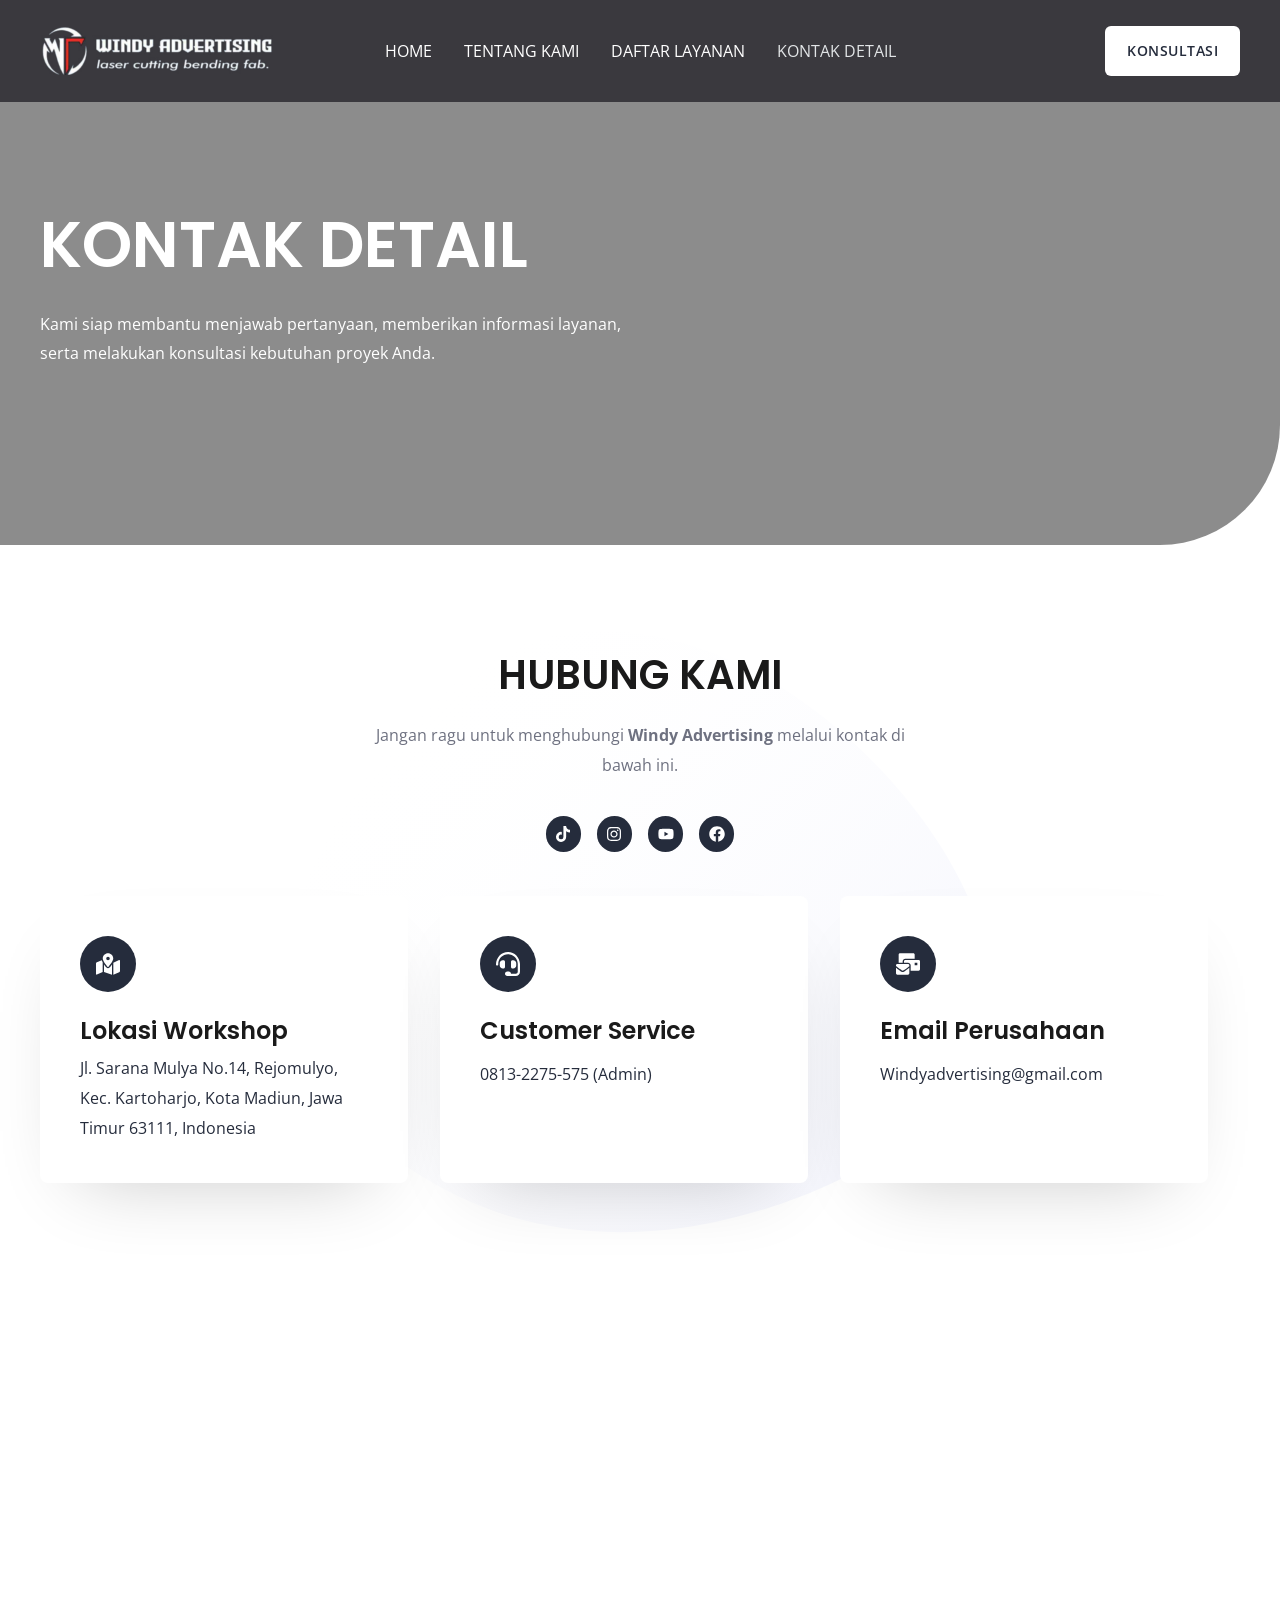
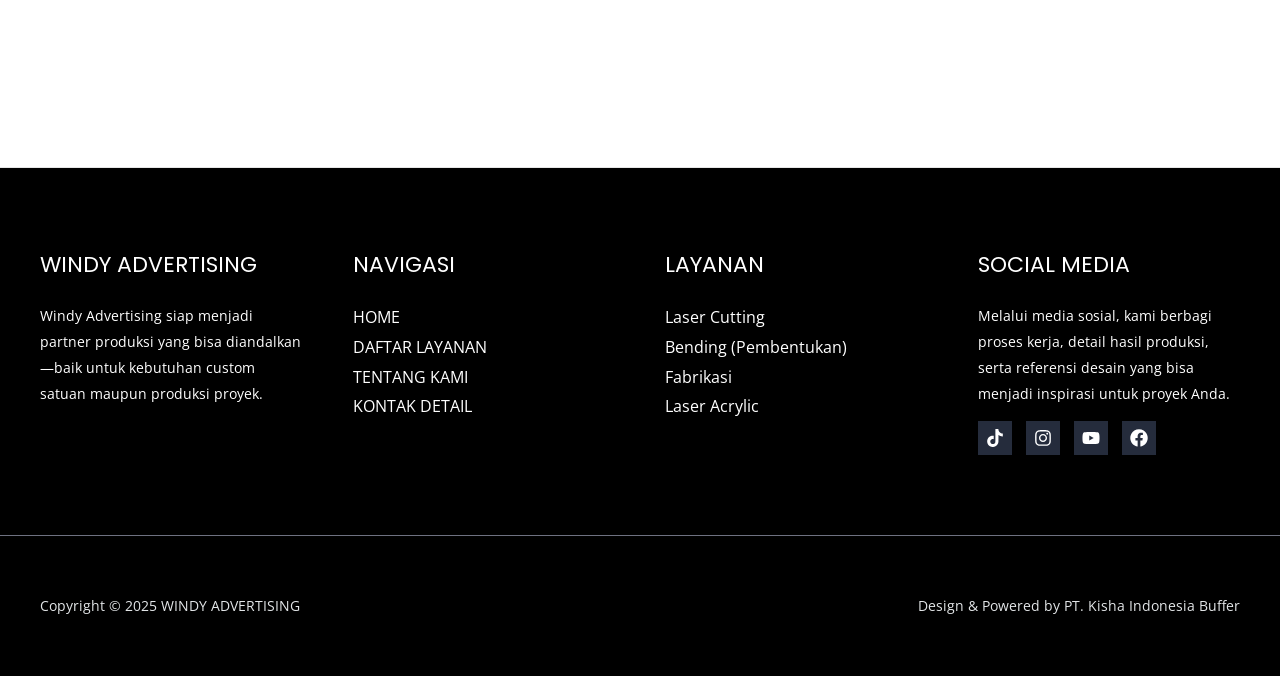
==== kontak/index.html @ f1e51da5 "upload" ====
<!DOCTYPE html>
<html lang="en-US">
<head>
<meta charset="UTF-8">
<meta name="viewport" content="width=device-width, initial-scale=1">
	<link rel="profile" href="https://gmpg.org/xfn/11"> 
	<title>KONTAK DETAIL &ndash; WINDY ADVERTISING</title>
<meta name="robots" content="max-image-preview:large">
<link rel="dns-prefetch" href="//fonts.googleapis.com">
<link rel="alternate" type="application/rss+xml" title="WINDY ADVERTISING &raquo; Feed" href="/feed/">
<link rel="alternate" type="application/rss+xml" title="WINDY ADVERTISING &raquo; Comments Feed" href="/comments/feed/">
<link rel="alternate" title="oEmbed (JSON)" type="application/json+oembed" href="/wp-json/oembed/1.0/embed?url=https%3A%2F%2F%2Fkontak%2F">
<link rel="alternate" title="oEmbed (XML)" type="text/xml+oembed" href="/wp-json/oembed/1.0/embed?url=https%3A%2F%2F%2Fkontak%2F&amp;format=xml">
<style id="wp-img-auto-sizes-contain-inline-css">
img:is([sizes=auto i],[sizes^="auto," i]){contain-intrinsic-size:3000px 1500px}
/*# sourceURL=wp-img-auto-sizes-contain-inline-css */
</style>
<link rel="stylesheet" id="astra-theme-css-css" href="/wp-content/themes/astra/assets/css/minified/main.min.css?ver=4.8.5" media="all">
<style id="astra-theme-css-inline-css">
:root{--ast-post-nav-space:0;--ast-container-default-xlg-padding:6.67em;--ast-container-default-lg-padding:5.67em;--ast-container-default-slg-padding:4.34em;--ast-container-default-md-padding:3.34em;--ast-container-default-sm-padding:6.67em;--ast-container-default-xs-padding:2.4em;--ast-container-default-xxs-padding:1.4em;--ast-code-block-background:#EEEEEE;--ast-comment-inputs-background:#FAFAFA;--ast-normal-container-width:1200px;--ast-narrow-container-width:750px;--ast-blog-title-font-weight:normal;--ast-blog-meta-weight:inherit;}html{font-size:100%;}a,.page-title{color:var(--ast-global-color-0);}a:hover,a:focus{color:var(--ast-global-color-5);}body,button,input,select,textarea,.ast-button,.ast-custom-button{font-family:'Open Sans',sans-serif;font-weight:400;font-size:16px;font-size:1rem;}blockquote{color:var(--ast-global-color-3);}p,.entry-content p{margin-bottom:1em;}h1,.entry-content h1,.entry-content h1 a,h2,.entry-content h2,.entry-content h2 a,h3,.entry-content h3,.entry-content h3 a,h4,.entry-content h4,.entry-content h4 a,h5,.entry-content h5,.entry-content h5 a,h6,.entry-content h6,.entry-content h6 a,.site-title,.site-title a{font-family:'Poppins',sans-serif;font-weight:600;}.site-title{font-size:35px;font-size:2.1875rem;display:none;}header .custom-logo-link img{max-width:233px;width:233px;}.astra-logo-svg{width:233px;}.site-header .site-description{font-size:15px;font-size:0.9375rem;display:none;}.entry-title{font-size:30px;font-size:1.875rem;}.archive .ast-article-post .ast-article-inner,.blog .ast-article-post .ast-article-inner,.archive .ast-article-post .ast-article-inner:hover,.blog .ast-article-post .ast-article-inner:hover{overflow:hidden;}h1,.entry-content h1,.entry-content h1 a{font-size:64px;font-size:4rem;font-family:'Poppins',sans-serif;line-height:1.4em;}h2,.entry-content h2,.entry-content h2 a{font-size:40px;font-size:2.5rem;font-family:'Poppins',sans-serif;line-height:1.3em;}h3,.entry-content h3,.entry-content h3 a{font-size:32px;font-size:2rem;font-family:'Poppins',sans-serif;line-height:1.3em;}h4,.entry-content h4,.entry-content h4 a{font-size:24px;font-size:1.5rem;line-height:1.2em;font-family:'Poppins',sans-serif;}h5,.entry-content h5,.entry-content h5 a{font-size:20px;font-size:1.25rem;line-height:1.2em;font-family:'Poppins',sans-serif;}h6,.entry-content h6,.entry-content h6 a{font-size:16px;font-size:1rem;line-height:1.25em;font-family:'Poppins',sans-serif;}::selection{background-color:var(--ast-global-color-0);color:#ffffff;}body,h1,.entry-title a,.entry-content h1,.entry-content h1 a,h2,.entry-content h2,.entry-content h2 a,h3,.entry-content h3,.entry-content h3 a,h4,.entry-content h4,.entry-content h4 a,h5,.entry-content h5,.entry-content h5 a,h6,.entry-content h6,.entry-content h6 a{color:var(--ast-global-color-3);}.tagcloud a:hover,.tagcloud a:focus,.tagcloud a.current-item{color:#ffffff;border-color:var(--ast-global-color-0);background-color:var(--ast-global-color-0);}input:focus,input[type="text"]:focus,input[type="email"]:focus,input[type="url"]:focus,input[type="password"]:focus,input[type="reset"]:focus,input[type="search"]:focus,textarea:focus{border-color:var(--ast-global-color-0);}input[type="radio"]:checked,input[type=reset],input[type="checkbox"]:checked,input[type="checkbox"]:hover:checked,input[type="checkbox"]:focus:checked,input[type=range]::-webkit-slider-thumb{border-color:var(--ast-global-color-0);background-color:var(--ast-global-color-0);box-shadow:none;}.site-footer a:hover + .post-count,.site-footer a:focus + .post-count{background:var(--ast-global-color-0);border-color:var(--ast-global-color-0);}.single .nav-links .nav-previous,.single .nav-links .nav-next{color:var(--ast-global-color-0);}.entry-meta,.entry-meta *{line-height:1.45;color:var(--ast-global-color-0);}.entry-meta a:not(.ast-button):hover,.entry-meta a:not(.ast-button):hover *,.entry-meta a:not(.ast-button):focus,.entry-meta a:not(.ast-button):focus *,.page-links > .page-link,.page-links .page-link:hover,.post-navigation a:hover{color:var(--ast-global-color-5);}#cat option,.secondary .calendar_wrap thead a,.secondary .calendar_wrap thead a:visited{color:var(--ast-global-color-0);}.secondary .calendar_wrap #today,.ast-progress-val span{background:var(--ast-global-color-0);}.secondary a:hover + .post-count,.secondary a:focus + .post-count{background:var(--ast-global-color-0);border-color:var(--ast-global-color-0);}.calendar_wrap #today > a{color:#ffffff;}.page-links .page-link,.single .post-navigation a{color:var(--ast-global-color-0);}.ast-search-menu-icon .search-form button.search-submit{padding:0 4px;}.ast-search-menu-icon form.search-form{padding-right:0;}.ast-search-menu-icon.slide-search input.search-field{width:0;}.ast-header-search .ast-search-menu-icon.ast-dropdown-active .search-form,.ast-header-search .ast-search-menu-icon.ast-dropdown-active .search-field:focus{transition:all 0.2s;}.search-form input.search-field:focus{outline:none;}.wp-block-latest-posts > li > a{color:var(--ast-global-color-2);}.widget-title,.widget .wp-block-heading{font-size:22px;font-size:1.375rem;color:var(--ast-global-color-3);}.ast-search-menu-icon.slide-search a:focus-visible:focus-visible,.astra-search-icon:focus-visible,#close:focus-visible,a:focus-visible,.ast-menu-toggle:focus-visible,.site .skip-link:focus-visible,.wp-block-loginout input:focus-visible,.wp-block-search.wp-block-search__button-inside .wp-block-search__inside-wrapper,.ast-header-navigation-arrow:focus-visible,.woocommerce .wc-proceed-to-checkout > .checkout-button:focus-visible,.woocommerce .woocommerce-MyAccount-navigation ul li a:focus-visible,.ast-orders-table__row .ast-orders-table__cell:focus-visible,.woocommerce .woocommerce-order-details .order-again > .button:focus-visible,.woocommerce .woocommerce-message a.button.wc-forward:focus-visible,.woocommerce #minus_qty:focus-visible,.woocommerce #plus_qty:focus-visible,a#ast-apply-coupon:focus-visible,.woocommerce .woocommerce-info a:focus-visible,.woocommerce .astra-shop-summary-wrap a:focus-visible,.woocommerce a.wc-forward:focus-visible,#ast-apply-coupon:focus-visible,.woocommerce-js .woocommerce-mini-cart-item a.remove:focus-visible,#close:focus-visible,.button.search-submit:focus-visible,#search_submit:focus,.normal-search:focus-visible,.ast-header-account-wrap:focus-visible,.woocommerce .ast-on-card-button.ast-quick-view-trigger:focus{outline-style:dotted;outline-color:inherit;outline-width:thin;}input:focus,input[type="text"]:focus,input[type="email"]:focus,input[type="url"]:focus,input[type="password"]:focus,input[type="reset"]:focus,input[type="search"]:focus,input[type="number"]:focus,textarea:focus,.wp-block-search__input:focus,[data-section="section-header-mobile-trigger"] .ast-button-wrap .ast-mobile-menu-trigger-minimal:focus,.ast-mobile-popup-drawer.active .menu-toggle-close:focus,.woocommerce-ordering select.orderby:focus,#ast-scroll-top:focus,#coupon_code:focus,.woocommerce-page #comment:focus,.woocommerce #reviews #respond input#submit:focus,.woocommerce a.add_to_cart_button:focus,.woocommerce .button.single_add_to_cart_button:focus,.woocommerce .woocommerce-cart-form button:focus,.woocommerce .woocommerce-cart-form__cart-item .quantity .qty:focus,.woocommerce .woocommerce-billing-fields .woocommerce-billing-fields__field-wrapper .woocommerce-input-wrapper > .input-text:focus,.woocommerce #order_comments:focus,.woocommerce #place_order:focus,.woocommerce .woocommerce-address-fields .woocommerce-address-fields__field-wrapper .woocommerce-input-wrapper > .input-text:focus,.woocommerce .woocommerce-MyAccount-content form button:focus,.woocommerce .woocommerce-MyAccount-content .woocommerce-EditAccountForm .woocommerce-form-row .woocommerce-Input.input-text:focus,.woocommerce .ast-woocommerce-container .woocommerce-pagination ul.page-numbers li a:focus,body #content .woocommerce form .form-row .select2-container--default .select2-selection--single:focus,#ast-coupon-code:focus,.woocommerce.woocommerce-js .quantity input[type=number]:focus,.woocommerce-js .woocommerce-mini-cart-item .quantity input[type=number]:focus,.woocommerce p#ast-coupon-trigger:focus{border-style:dotted;border-color:inherit;border-width:thin;}input{outline:none;}.site-logo-img img{ transition:all 0.2s linear;}body .ast-oembed-container *{position:absolute;top:0;width:100%;height:100%;left:0;}body .wp-block-embed-pocket-casts .ast-oembed-container *{position:unset;}.ast-single-post-featured-section + article {margin-top: 2em;}.site-content .ast-single-post-featured-section img {width: 100%;overflow: hidden;object-fit: cover;}.site > .ast-single-related-posts-container {margin-top: 0;}@media (min-width: 769px) {.ast-desktop .ast-container--narrow {max-width: var(--ast-narrow-container-width);margin: 0 auto;}}.ast-page-builder-template .hentry {margin: 0;}.ast-page-builder-template .site-content > .ast-container {max-width: 100%;padding: 0;}.ast-page-builder-template .site .site-content #primary {padding: 0;margin: 0;}.ast-page-builder-template .no-results {text-align: center;margin: 4em auto;}.ast-page-builder-template .ast-pagination {padding: 2em;}.ast-page-builder-template .entry-header.ast-no-title.ast-no-thumbnail {margin-top: 0;}.ast-page-builder-template .entry-header.ast-header-without-markup {margin-top: 0;margin-bottom: 0;}.ast-page-builder-template .entry-header.ast-no-title.ast-no-meta {margin-bottom: 0;}.ast-page-builder-template.single .post-navigation {padding-bottom: 2em;}.ast-page-builder-template.single-post .site-content > .ast-container {max-width: 100%;}.ast-page-builder-template .entry-header {margin-top: 4em;margin-left: auto;margin-right: auto;padding-left: 20px;padding-right: 20px;}.single.ast-page-builder-template .entry-header {padding-left: 20px;padding-right: 20px;}.ast-page-builder-template .ast-archive-description {margin: 4em auto 0;padding-left: 20px;padding-right: 20px;}.ast-page-builder-template.ast-no-sidebar .entry-content .alignwide {margin-left: 0;margin-right: 0;}@media (max-width:768.9px){#ast-desktop-header{display:none;}}@media (min-width:769px){#ast-mobile-header{display:none;}}.wp-block-buttons.aligncenter{justify-content:center;}.wp-block-buttons .wp-block-button.is-style-outline .wp-block-button__link.wp-element-button,.ast-outline-button,.wp-block-uagb-buttons-child .uagb-buttons-repeater.ast-outline-button{border-color:var(--ast-global-color-0);border-top-width:2px;border-right-width:2px;border-bottom-width:2px;border-left-width:2px;font-family:inherit;font-weight:600;font-size:14px;font-size:0.875rem;line-height:1em;border-top-left-radius:6px;border-top-right-radius:6px;border-bottom-right-radius:6px;border-bottom-left-radius:6px;}.wp-block-button.is-style-outline .wp-block-button__link:hover,.wp-block-buttons .wp-block-button.is-style-outline .wp-block-button__link:focus,.wp-block-buttons .wp-block-button.is-style-outline > .wp-block-button__link:not(.has-text-color):hover,.wp-block-buttons .wp-block-button.wp-block-button__link.is-style-outline:not(.has-text-color):hover,.ast-outline-button:hover,.ast-outline-button:focus,.wp-block-uagb-buttons-child .uagb-buttons-repeater.ast-outline-button:hover,.wp-block-uagb-buttons-child .uagb-buttons-repeater.ast-outline-button:focus{background-color:var(--ast-global-color-0);}.wp-block-button .wp-block-button__link.wp-element-button.is-style-outline:not(.has-background),.wp-block-button.is-style-outline>.wp-block-button__link.wp-element-button:not(.has-background),.ast-outline-button{background-color:var(--ast-global-color-0);}.entry-content[data-ast-blocks-layout] > figure{margin-bottom:1em;}@media (max-width:768px){.ast-separate-container #primary,.ast-separate-container #secondary{padding:1.5em 0;}#primary,#secondary{padding:1.5em 0;margin:0;}.ast-left-sidebar #content > .ast-container{display:flex;flex-direction:column-reverse;width:100%;}.ast-separate-container .ast-article-post,.ast-separate-container .ast-article-single{padding:1.5em 2.14em;}.ast-author-box img.avatar{margin:20px 0 0 0;}}@media (min-width:769px){.ast-separate-container.ast-right-sidebar #primary,.ast-separate-container.ast-left-sidebar #primary{border:0;}.search-no-results.ast-separate-container #primary{margin-bottom:4em;}}.elementor-button-wrapper .elementor-button{border-style:solid;text-decoration:none;border-top-width:0px;border-right-width:0px;border-left-width:0px;border-bottom-width:0px;}body .elementor-button.elementor-size-sm,body .elementor-button.elementor-size-xs,body .elementor-button.elementor-size-md,body .elementor-button.elementor-size-lg,body .elementor-button.elementor-size-xl,body .elementor-button{border-top-left-radius:6px;border-top-right-radius:6px;border-bottom-right-radius:6px;border-bottom-left-radius:6px;padding-top:18px;padding-right:22px;padding-bottom:18px;padding-left:22px;}.elementor-button-wrapper .elementor-button{border-color:var(--ast-global-color-0);background-color:var(--ast-global-color-0);}.elementor-button-wrapper .elementor-button:hover,.elementor-button-wrapper .elementor-button:focus{color:var(--ast-global-color-5);background-color:var(--ast-global-color-0);border-color:var(--ast-global-color-0);}.wp-block-button .wp-block-button__link ,.elementor-button-wrapper .elementor-button,.elementor-button-wrapper .elementor-button:visited{color:#ffffff;}.elementor-button-wrapper .elementor-button{font-weight:600;font-size:14px;font-size:0.875rem;line-height:1em;text-transform:capitalize;letter-spacing:0.5px;}body .elementor-button.elementor-size-sm,body .elementor-button.elementor-size-xs,body .elementor-button.elementor-size-md,body .elementor-button.elementor-size-lg,body .elementor-button.elementor-size-xl,body .elementor-button{font-size:14px;font-size:0.875rem;}.wp-block-button .wp-block-button__link:hover,.wp-block-button .wp-block-button__link:focus{color:var(--ast-global-color-5);background-color:var(--ast-global-color-0);border-color:var(--ast-global-color-0);}.elementor-widget-heading h1.elementor-heading-title{line-height:1.4em;}.elementor-widget-heading h2.elementor-heading-title{line-height:1.3em;}.elementor-widget-heading h3.elementor-heading-title{line-height:1.3em;}.elementor-widget-heading h4.elementor-heading-title{line-height:1.2em;}.elementor-widget-heading h5.elementor-heading-title{line-height:1.2em;}.elementor-widget-heading h6.elementor-heading-title{line-height:1.25em;}.wp-block-button .wp-block-button__link,.wp-block-search .wp-block-search__button,body .wp-block-file .wp-block-file__button{border-style:solid;border-top-width:0px;border-right-width:0px;border-left-width:0px;border-bottom-width:0px;border-color:var(--ast-global-color-0);background-color:var(--ast-global-color-0);color:#ffffff;font-family:inherit;font-weight:600;line-height:1em;text-transform:capitalize;letter-spacing:0.5px;font-size:14px;font-size:0.875rem;border-top-left-radius:6px;border-top-right-radius:6px;border-bottom-right-radius:6px;border-bottom-left-radius:6px;padding-top:18px;padding-right:22px;padding-bottom:18px;padding-left:22px;}.menu-toggle,button,.ast-button,.ast-custom-button,.button,input#submit,input[type="button"],input[type="submit"],input[type="reset"],form[CLASS*="wp-block-search__"].wp-block-search .wp-block-search__inside-wrapper .wp-block-search__button,body .wp-block-file .wp-block-file__button,.woocommerce-js a.button,.woocommerce button.button,.woocommerce .woocommerce-message a.button,.woocommerce #respond input#submit.alt,.woocommerce input.button.alt,.woocommerce input.button,.woocommerce input.button:disabled,.woocommerce input.button:disabled[disabled],.woocommerce input.button:disabled:hover,.woocommerce input.button:disabled[disabled]:hover,.woocommerce #respond input#submit,.woocommerce button.button.alt.disabled,.wc-block-grid__products .wc-block-grid__product .wp-block-button__link,.wc-block-grid__product-onsale,[CLASS*="wc-block"] button,.woocommerce-js .astra-cart-drawer .astra-cart-drawer-content .woocommerce-mini-cart__buttons .button:not(.checkout):not(.ast-continue-shopping),.woocommerce-js .astra-cart-drawer .astra-cart-drawer-content .woocommerce-mini-cart__buttons a.checkout,.woocommerce button.button.alt.disabled.wc-variation-selection-needed,[CLASS*="wc-block"] .wc-block-components-button{border-style:solid;border-top-width:0px;border-right-width:0px;border-left-width:0px;border-bottom-width:0px;color:#ffffff;border-color:var(--ast-global-color-0);background-color:var(--ast-global-color-0);padding-top:18px;padding-right:22px;padding-bottom:18px;padding-left:22px;font-family:inherit;font-weight:600;font-size:14px;font-size:0.875rem;line-height:1em;text-transform:capitalize;letter-spacing:0.5px;border-top-left-radius:6px;border-top-right-radius:6px;border-bottom-right-radius:6px;border-bottom-left-radius:6px;}button:focus,.menu-toggle:hover,button:hover,.ast-button:hover,.ast-custom-button:hover .button:hover,.ast-custom-button:hover ,input[type=reset]:hover,input[type=reset]:focus,input#submit:hover,input#submit:focus,input[type="button"]:hover,input[type="button"]:focus,input[type="submit"]:hover,input[type="submit"]:focus,form[CLASS*="wp-block-search__"].wp-block-search .wp-block-search__inside-wrapper .wp-block-search__button:hover,form[CLASS*="wp-block-search__"].wp-block-search .wp-block-search__inside-wrapper .wp-block-search__button:focus,body .wp-block-file .wp-block-file__button:hover,body .wp-block-file .wp-block-file__button:focus,.woocommerce-js a.button:hover,.woocommerce button.button:hover,.woocommerce .woocommerce-message a.button:hover,.woocommerce #respond input#submit:hover,.woocommerce #respond input#submit.alt:hover,.woocommerce input.button.alt:hover,.woocommerce input.button:hover,.woocommerce button.button.alt.disabled:hover,.wc-block-grid__products .wc-block-grid__product .wp-block-button__link:hover,[CLASS*="wc-block"] button:hover,.woocommerce-js .astra-cart-drawer .astra-cart-drawer-content .woocommerce-mini-cart__buttons .button:not(.checkout):not(.ast-continue-shopping):hover,.woocommerce-js .astra-cart-drawer .astra-cart-drawer-content .woocommerce-mini-cart__buttons a.checkout:hover,.woocommerce button.button.alt.disabled.wc-variation-selection-needed:hover,[CLASS*="wc-block"] .wc-block-components-button:hover,[CLASS*="wc-block"] .wc-block-components-button:focus{color:var(--ast-global-color-5);background-color:var(--ast-global-color-0);border-color:var(--ast-global-color-0);}@media (max-width:768px){.ast-mobile-header-stack .main-header-bar .ast-search-menu-icon{display:inline-block;}.ast-header-break-point.ast-header-custom-item-outside .ast-mobile-header-stack .main-header-bar .ast-search-icon{margin:0;}.ast-comment-avatar-wrap img{max-width:2.5em;}.ast-comment-meta{padding:0 1.8888em 1.3333em;}.ast-separate-container .ast-comment-list li.depth-1{padding:1.5em 2.14em;}.ast-separate-container .comment-respond{padding:2em 2.14em;}}@media (min-width:544px){.ast-container{max-width:100%;}}@media (max-width:544px){.ast-separate-container .ast-article-post,.ast-separate-container .ast-article-single,.ast-separate-container .comments-title,.ast-separate-container .ast-archive-description{padding:1.5em 1em;}.ast-separate-container #content .ast-container{padding-left:0.54em;padding-right:0.54em;}.ast-separate-container .ast-comment-list .bypostauthor{padding:.5em;}.ast-search-menu-icon.ast-dropdown-active .search-field{width:170px;}} #ast-mobile-header .ast-site-header-cart-li a{pointer-events:none;}body,.ast-separate-container{background-color:var(--ast-global-color-4);background-image:none;}@media (max-width:768px){.site-title{display:none;}.site-header .site-description{display:none;}h1,.entry-content h1,.entry-content h1 a{font-size:56px;}h2,.entry-content h2,.entry-content h2 a{font-size:32px;}h3,.entry-content h3,.entry-content h3 a{font-size:28px;}h4,.entry-content h4,.entry-content h4 a{font-size:24px;font-size:1.5rem;}h5,.entry-content h5,.entry-content h5 a{font-size:20px;font-size:1.25rem;}h6,.entry-content h6,.entry-content h6 a{font-size:16px;font-size:1rem;}}@media (max-width:544px){.site-title{display:none;}.site-header .site-description{display:none;}h1,.entry-content h1,.entry-content h1 a{font-size:32px;}h2,.entry-content h2,.entry-content h2 a{font-size:24px;}h3,.entry-content h3,.entry-content h3 a{font-size:22px;}h4,.entry-content h4,.entry-content h4 a{font-size:20px;font-size:1.25rem;}h5,.entry-content h5,.entry-content h5 a{font-size:18px;font-size:1.125rem;}h6,.entry-content h6,.entry-content h6 a{font-size:15px;font-size:0.9375rem;}}@media (max-width:768px){html{font-size:91.2%;}}@media (max-width:544px){html{font-size:91.2%;}}@media (min-width:769px){.ast-container{max-width:1240px;}}@media (min-width:769px){.site-content .ast-container{display:flex;}}@media (max-width:768px){.site-content .ast-container{flex-direction:column;}}@media (min-width:769px){.main-header-menu .sub-menu .menu-item.ast-left-align-sub-menu:hover > .sub-menu,.main-header-menu .sub-menu .menu-item.ast-left-align-sub-menu.focus > .sub-menu{margin-left:-2px;}}.ast-theme-transparent-header [data-section="section-header-mobile-trigger"] .ast-button-wrap .ast-mobile-menu-trigger-fill,.ast-theme-transparent-header [data-section="section-header-mobile-trigger"] .ast-button-wrap .ast-mobile-menu-trigger-minimal{border:none;}.site .comments-area{padding-bottom:3em;}.footer-widget-area[data-section^="section-fb-html-"] .ast-builder-html-element{text-align:center;}.wp-block-file {display: flex;align-items: center;flex-wrap: wrap;justify-content: space-between;}.wp-block-pullquote {border: none;}.wp-block-pullquote blockquote::before {content: "\201D";font-family: "Helvetica",sans-serif;display: flex;transform: rotate( 180deg );font-size: 6rem;font-style: normal;line-height: 1;font-weight: bold;align-items: center;justify-content: center;}.has-text-align-right > blockquote::before {justify-content: flex-start;}.has-text-align-left > blockquote::before {justify-content: flex-end;}figure.wp-block-pullquote.is-style-solid-color blockquote {max-width: 100%;text-align: inherit;}:root {--wp--custom--ast-default-block-top-padding: 3em;--wp--custom--ast-default-block-right-padding: 3em;--wp--custom--ast-default-block-bottom-padding: 3em;--wp--custom--ast-default-block-left-padding: 3em;--wp--custom--ast-container-width: 1200px;--wp--custom--ast-content-width-size: 1200px;--wp--custom--ast-wide-width-size: calc(1200px + var(--wp--custom--ast-default-block-left-padding) + var(--wp--custom--ast-default-block-right-padding));}.ast-narrow-container {--wp--custom--ast-content-width-size: 750px;--wp--custom--ast-wide-width-size: 750px;}@media(max-width: 768px) {:root {--wp--custom--ast-default-block-top-padding: 3em;--wp--custom--ast-default-block-right-padding: 2em;--wp--custom--ast-default-block-bottom-padding: 3em;--wp--custom--ast-default-block-left-padding: 2em;}}@media(max-width: 544px) {:root {--wp--custom--ast-default-block-top-padding: 3em;--wp--custom--ast-default-block-right-padding: 1.5em;--wp--custom--ast-default-block-bottom-padding: 3em;--wp--custom--ast-default-block-left-padding: 1.5em;}}.entry-content > .wp-block-group,.entry-content > .wp-block-cover,.entry-content > .wp-block-columns {padding-top: var(--wp--custom--ast-default-block-top-padding);padding-right: var(--wp--custom--ast-default-block-right-padding);padding-bottom: var(--wp--custom--ast-default-block-bottom-padding);padding-left: var(--wp--custom--ast-default-block-left-padding);}.ast-plain-container.ast-no-sidebar .entry-content > .alignfull,.ast-page-builder-template .ast-no-sidebar .entry-content > .alignfull {margin-left: calc( -50vw + 50%);margin-right: calc( -50vw + 50%);max-width: 100vw;width: 100vw;}.ast-plain-container.ast-no-sidebar .entry-content .alignfull .alignfull,.ast-page-builder-template.ast-no-sidebar .entry-content .alignfull .alignfull,.ast-plain-container.ast-no-sidebar .entry-content .alignfull .alignwide,.ast-page-builder-template.ast-no-sidebar .entry-content .alignfull .alignwide,.ast-plain-container.ast-no-sidebar .entry-content .alignwide .alignfull,.ast-page-builder-template.ast-no-sidebar .entry-content .alignwide .alignfull,.ast-plain-container.ast-no-sidebar .entry-content .alignwide .alignwide,.ast-page-builder-template.ast-no-sidebar .entry-content .alignwide .alignwide,.ast-plain-container.ast-no-sidebar .entry-content .wp-block-column .alignfull,.ast-page-builder-template.ast-no-sidebar .entry-content .wp-block-column .alignfull,.ast-plain-container.ast-no-sidebar .entry-content .wp-block-column .alignwide,.ast-page-builder-template.ast-no-sidebar .entry-content .wp-block-column .alignwide {margin-left: auto;margin-right: auto;width: 100%;}[data-ast-blocks-layout] .wp-block-separator:not(.is-style-dots) {height: 0;}[data-ast-blocks-layout] .wp-block-separator {margin: 20px auto;}[data-ast-blocks-layout] .wp-block-separator:not(.is-style-wide):not(.is-style-dots) {max-width: 100px;}[data-ast-blocks-layout] .wp-block-separator.has-background {padding: 0;}.entry-content[data-ast-blocks-layout] > * {max-width: var(--wp--custom--ast-content-width-size);margin-left: auto;margin-right: auto;}.entry-content[data-ast-blocks-layout] > .alignwide {max-width: var(--wp--custom--ast-wide-width-size);}.entry-content[data-ast-blocks-layout] .alignfull {max-width: none;}.ast-full-width-layout .entry-content[data-ast-blocks-layout] .is-layout-constrained.wp-block-cover-is-layout-constrained > *,.ast-full-width-layout .entry-content[data-ast-blocks-layout] .is-layout-constrained.wp-block-group-is-layout-constrained > * {max-width: var(--wp--custom--ast-content-width-size);margin-left: auto;margin-right: auto;}.entry-content .wp-block-columns {margin-bottom: 0;}blockquote {margin: 1.5em;border-color: rgba(0,0,0,0.05);}.wp-block-quote:not(.has-text-align-right):not(.has-text-align-center) {border-left: 5px solid rgba(0,0,0,0.05);}.has-text-align-right > blockquote,blockquote.has-text-align-right {border-right: 5px solid rgba(0,0,0,0.05);}.has-text-align-left > blockquote,blockquote.has-text-align-left {border-left: 5px solid rgba(0,0,0,0.05);}.wp-block-site-tagline,.wp-block-latest-posts .read-more {margin-top: 15px;}.wp-block-loginout p label {display: block;}.wp-block-loginout p:not(.login-remember):not(.login-submit) input {width: 100%;}.wp-block-loginout input:focus {border-color: transparent;}.wp-block-loginout input:focus {outline: thin dotted;}.entry-content .wp-block-media-text .wp-block-media-text__content {padding: 0 0 0 8%;}.entry-content .wp-block-media-text.has-media-on-the-right .wp-block-media-text__content {padding: 0 8% 0 0;}.entry-content .wp-block-media-text.has-background .wp-block-media-text__content {padding: 8%;}.entry-content .wp-block-cover:not([class*="background-color"]) .wp-block-cover__inner-container,.entry-content .wp-block-cover:not([class*="background-color"]) .wp-block-cover-image-text,.entry-content .wp-block-cover:not([class*="background-color"]) .wp-block-cover-text,.entry-content .wp-block-cover-image:not([class*="background-color"]) .wp-block-cover__inner-container,.entry-content .wp-block-cover-image:not([class*="background-color"]) .wp-block-cover-image-text,.entry-content .wp-block-cover-image:not([class*="background-color"]) .wp-block-cover-text {color: var(--ast-global-color-5);}.wp-block-loginout .login-remember input {width: 1.1rem;height: 1.1rem;margin: 0 5px 4px 0;vertical-align: middle;}.wp-block-latest-posts > li > *:first-child,.wp-block-latest-posts:not(.is-grid) > li:first-child {margin-top: 0;}.entry-content > .wp-block-buttons,.entry-content > .wp-block-uagb-buttons {margin-bottom: 1.5em;}.wp-block-search__inside-wrapper .wp-block-search__input {padding: 0 10px;color: var(--ast-global-color-3);background: var(--ast-global-color-5);border-color: var(--ast-border-color);}.wp-block-latest-posts .read-more {margin-bottom: 1.5em;}.wp-block-search__no-button .wp-block-search__inside-wrapper .wp-block-search__input {padding-top: 5px;padding-bottom: 5px;}.wp-block-latest-posts .wp-block-latest-posts__post-date,.wp-block-latest-posts .wp-block-latest-posts__post-author {font-size: 1rem;}.wp-block-latest-posts > li > *,.wp-block-latest-posts:not(.is-grid) > li {margin-top: 12px;margin-bottom: 12px;}.ast-page-builder-template .entry-content[data-ast-blocks-layout] > *,.ast-page-builder-template .entry-content[data-ast-blocks-layout] > .alignfull > * {max-width: none;}.ast-page-builder-template .entry-content[data-ast-blocks-layout] > .alignwide > * {max-width: var(--wp--custom--ast-wide-width-size);}.ast-page-builder-template .entry-content[data-ast-blocks-layout] > .inherit-container-width > *,.ast-page-builder-template .entry-content[data-ast-blocks-layout] > * > *,.entry-content[data-ast-blocks-layout] > .wp-block-cover .wp-block-cover__inner-container {max-width: var(--wp--custom--ast-content-width-size) ;margin-left: auto;margin-right: auto;}.entry-content[data-ast-blocks-layout] .wp-block-cover:not(.alignleft):not(.alignright) {width: auto;}@media(max-width: 1200px) {.ast-separate-container .entry-content > .alignfull,.ast-separate-container .entry-content[data-ast-blocks-layout] > .alignwide,.ast-plain-container .entry-content[data-ast-blocks-layout] > .alignwide,.ast-plain-container .entry-content .alignfull {margin-left: calc(-1 * min(var(--ast-container-default-xlg-padding),20px)) ;margin-right: calc(-1 * min(var(--ast-container-default-xlg-padding),20px));}}@media(min-width: 1201px) {.ast-separate-container .entry-content > .alignfull {margin-left: calc(-1 * var(--ast-container-default-xlg-padding) );margin-right: calc(-1 * var(--ast-container-default-xlg-padding) );}.ast-separate-container .entry-content[data-ast-blocks-layout] > .alignwide,.ast-plain-container .entry-content[data-ast-blocks-layout] > .alignwide {margin-left: calc(-1 * var(--wp--custom--ast-default-block-left-padding) );margin-right: calc(-1 * var(--wp--custom--ast-default-block-right-padding) );}}@media(min-width: 768px) {.ast-separate-container .entry-content .wp-block-group.alignwide:not(.inherit-container-width) > :where(:not(.alignleft):not(.alignright)),.ast-plain-container .entry-content .wp-block-group.alignwide:not(.inherit-container-width) > :where(:not(.alignleft):not(.alignright)) {max-width: calc( var(--wp--custom--ast-content-width-size) + 80px );}.ast-plain-container.ast-right-sidebar .entry-content[data-ast-blocks-layout] .alignfull,.ast-plain-container.ast-left-sidebar .entry-content[data-ast-blocks-layout] .alignfull {margin-left: -60px;margin-right: -60px;}}@media(min-width: 544px) {.entry-content > .alignleft {margin-right: 20px;}.entry-content > .alignright {margin-left: 20px;}}@media (max-width:544px){.wp-block-columns .wp-block-column:not(:last-child){margin-bottom:20px;}.wp-block-latest-posts{margin:0;}}@media( max-width: 600px ) {.entry-content .wp-block-media-text .wp-block-media-text__content,.entry-content .wp-block-media-text.has-media-on-the-right .wp-block-media-text__content {padding: 8% 0 0;}.entry-content .wp-block-media-text.has-background .wp-block-media-text__content {padding: 8%;}}.ast-page-builder-template .entry-header {padding-left: 0;}.ast-narrow-container .site-content .wp-block-uagb-image--align-full .wp-block-uagb-image__figure {max-width: 100%;margin-left: auto;margin-right: auto;}:root .has-ast-global-color-0-color{color:var(--ast-global-color-0);}:root .has-ast-global-color-0-background-color{background-color:var(--ast-global-color-0);}:root .wp-block-button .has-ast-global-color-0-color{color:var(--ast-global-color-0);}:root .wp-block-button .has-ast-global-color-0-background-color{background-color:var(--ast-global-color-0);}:root .has-ast-global-color-1-color{color:var(--ast-global-color-1);}:root .has-ast-global-color-1-background-color{background-color:var(--ast-global-color-1);}:root .wp-block-button .has-ast-global-color-1-color{color:var(--ast-global-color-1);}:root .wp-block-button .has-ast-global-color-1-background-color{background-color:var(--ast-global-color-1);}:root .has-ast-global-color-2-color{color:var(--ast-global-color-2);}:root .has-ast-global-color-2-background-color{background-color:var(--ast-global-color-2);}:root .wp-block-button .has-ast-global-color-2-color{color:var(--ast-global-color-2);}:root .wp-block-button .has-ast-global-color-2-background-color{background-color:var(--ast-global-color-2);}:root .has-ast-global-color-3-color{color:var(--ast-global-color-3);}:root .has-ast-global-color-3-background-color{background-color:var(--ast-global-color-3);}:root .wp-block-button .has-ast-global-color-3-color{color:var(--ast-global-color-3);}:root .wp-block-button .has-ast-global-color-3-background-color{background-color:var(--ast-global-color-3);}:root .has-ast-global-color-4-color{color:var(--ast-global-color-4);}:root .has-ast-global-color-4-background-color{background-color:var(--ast-global-color-4);}:root .wp-block-button .has-ast-global-color-4-color{color:var(--ast-global-color-4);}:root .wp-block-button .has-ast-global-color-4-background-color{background-color:var(--ast-global-color-4);}:root .has-ast-global-color-5-color{color:var(--ast-global-color-5);}:root .has-ast-global-color-5-background-color{background-color:var(--ast-global-color-5);}:root .wp-block-button .has-ast-global-color-5-color{color:var(--ast-global-color-5);}:root .wp-block-button .has-ast-global-color-5-background-color{background-color:var(--ast-global-color-5);}:root .has-ast-global-color-6-color{color:var(--ast-global-color-6);}:root .has-ast-global-color-6-background-color{background-color:var(--ast-global-color-6);}:root .wp-block-button .has-ast-global-color-6-color{color:var(--ast-global-color-6);}:root .wp-block-button .has-ast-global-color-6-background-color{background-color:var(--ast-global-color-6);}:root .has-ast-global-color-7-color{color:var(--ast-global-color-7);}:root .has-ast-global-color-7-background-color{background-color:var(--ast-global-color-7);}:root .wp-block-button .has-ast-global-color-7-color{color:var(--ast-global-color-7);}:root .wp-block-button .has-ast-global-color-7-background-color{background-color:var(--ast-global-color-7);}:root .has-ast-global-color-8-color{color:var(--ast-global-color-8);}:root .has-ast-global-color-8-background-color{background-color:var(--ast-global-color-8);}:root .wp-block-button .has-ast-global-color-8-color{color:var(--ast-global-color-8);}:root .wp-block-button .has-ast-global-color-8-background-color{background-color:var(--ast-global-color-8);}:root{--ast-global-color-0:#252c3c;--ast-global-color-1:#ffffff;--ast-global-color-2:#1a1a1a;--ast-global-color-3:#6e7180;--ast-global-color-4:#e2e5e7;--ast-global-color-5:#ffffff;--ast-global-color-6:#3c3c3c;--ast-global-color-7:#1a1a1a;--ast-global-color-8:#000000;}:root {--ast-border-color : #dddddd;}.ast-single-entry-banner {-js-display: flex;display: flex;flex-direction: column;justify-content: center;text-align: center;position: relative;background: #eeeeee;}.ast-single-entry-banner[data-banner-layout="layout-1"] {max-width: 1200px;background: inherit;padding: 20px 0;}.ast-single-entry-banner[data-banner-width-type="custom"] {margin: 0 auto;width: 100%;}.ast-single-entry-banner + .site-content .entry-header {margin-bottom: 0;}.site .ast-author-avatar {--ast-author-avatar-size: ;}a.ast-underline-text {text-decoration: underline;}.ast-container > .ast-terms-link {position: relative;display: block;}a.ast-button.ast-badge-tax {padding: 4px 8px;border-radius: 3px;font-size: inherit;}header.entry-header .entry-title{font-size:30px;font-size:1.875rem;}header.entry-header > *:not(:last-child){margin-bottom:10px;}.ast-archive-entry-banner {-js-display: flex;display: flex;flex-direction: column;justify-content: center;text-align: center;position: relative;background: #eeeeee;}.ast-archive-entry-banner[data-banner-width-type="custom"] {margin: 0 auto;width: 100%;}.ast-archive-entry-banner[data-banner-layout="layout-1"] {background: inherit;padding: 20px 0;text-align: left;}body.archive .ast-archive-description{max-width:1200px;width:100%;text-align:left;padding-top:3em;padding-right:3em;padding-bottom:3em;padding-left:3em;}body.archive .ast-archive-description .ast-archive-title,body.archive .ast-archive-description .ast-archive-title *{font-size:40px;font-size:2.5rem;}body.archive .ast-archive-description > *:not(:last-child){margin-bottom:10px;}@media (max-width:768px){body.archive .ast-archive-description{text-align:left;}}@media (max-width:544px){body.archive .ast-archive-description{text-align:left;}}.ast-theme-transparent-header #masthead .site-logo-img .transparent-custom-logo .astra-logo-svg{width:180px;}.ast-theme-transparent-header #masthead .site-logo-img .transparent-custom-logo img{ max-width:180px; width:180px;}@media (min-width:768px){.ast-theme-transparent-header #masthead{position:absolute;left:0;right:0;}.ast-theme-transparent-header .main-header-bar,.ast-theme-transparent-header.ast-header-break-point .main-header-bar{background:none;}body.elementor-editor-active.ast-theme-transparent-header #masthead,.fl-builder-edit .ast-theme-transparent-header #masthead,body.vc_editor.ast-theme-transparent-header #masthead,body.brz-ed.ast-theme-transparent-header #masthead{z-index:0;}.ast-header-break-point.ast-replace-site-logo-transparent.ast-theme-transparent-header .custom-mobile-logo-link{display:none;}.ast-header-break-point.ast-replace-site-logo-transparent.ast-theme-transparent-header .transparent-custom-logo{display:inline-block;}.ast-theme-transparent-header .ast-above-header,.ast-theme-transparent-header .ast-above-header.ast-above-header-bar{background-image:none;background-color:transparent;}.ast-theme-transparent-header .ast-below-header,.ast-theme-transparent-header .ast-below-header.ast-below-header-bar{background-image:none;background-color:transparent;}}.ast-theme-transparent-header .main-header-bar,.ast-theme-transparent-header.ast-header-break-point .main-header-bar-wrap .main-header-menu,.ast-theme-transparent-header.ast-header-break-point .main-header-bar-wrap .main-header-bar,.ast-theme-transparent-header.ast-header-break-point .ast-mobile-header-wrap .main-header-bar{background-color:#3a393e;}.ast-theme-transparent-header .main-header-bar .ast-search-menu-icon form{background-color:#3a393e;}.ast-theme-transparent-header .ast-builder-menu .main-header-menu,.ast-theme-transparent-header .ast-builder-menu .main-header-menu .menu-link,.ast-theme-transparent-header [CLASS*="ast-builder-menu-"] .main-header-menu .menu-item > .menu-link,.ast-theme-transparent-header .ast-masthead-custom-menu-items,.ast-theme-transparent-header .ast-masthead-custom-menu-items a,.ast-theme-transparent-header .ast-builder-menu .main-header-menu .menu-item > .ast-menu-toggle,.ast-theme-transparent-header .ast-builder-menu .main-header-menu .menu-item > .ast-menu-toggle,.ast-theme-transparent-header .ast-above-header-navigation a,.ast-header-break-point.ast-theme-transparent-header .ast-above-header-navigation a,.ast-header-break-point.ast-theme-transparent-header .ast-above-header-navigation > ul.ast-above-header-menu > .menu-item-has-children:not(.current-menu-item) > .ast-menu-toggle,.ast-theme-transparent-header .ast-below-header-menu,.ast-theme-transparent-header .ast-below-header-menu a,.ast-header-break-point.ast-theme-transparent-header .ast-below-header-menu a,.ast-header-break-point.ast-theme-transparent-header .ast-below-header-menu,.ast-theme-transparent-header .main-header-menu .menu-link{color:var(--ast-global-color-5);}.ast-theme-transparent-header .ast-builder-menu .main-header-menu .menu-item:hover > .menu-link,.ast-theme-transparent-header .ast-builder-menu .main-header-menu .menu-item:hover > .ast-menu-toggle,.ast-theme-transparent-header .ast-builder-menu .main-header-menu .ast-masthead-custom-menu-items a:hover,.ast-theme-transparent-header .ast-builder-menu .main-header-menu .focus > .menu-link,.ast-theme-transparent-header .ast-builder-menu .main-header-menu .focus > .ast-menu-toggle,.ast-theme-transparent-header .ast-builder-menu .main-header-menu .current-menu-item > .menu-link,.ast-theme-transparent-header .ast-builder-menu .main-header-menu .current-menu-ancestor > .menu-link,.ast-theme-transparent-header .ast-builder-menu .main-header-menu .current-menu-item > .ast-menu-toggle,.ast-theme-transparent-header .ast-builder-menu .main-header-menu .current-menu-ancestor > .ast-menu-toggle,.ast-theme-transparent-header [CLASS*="ast-builder-menu-"] .main-header-menu .current-menu-item > .menu-link,.ast-theme-transparent-header [CLASS*="ast-builder-menu-"] .main-header-menu .current-menu-ancestor > .menu-link,.ast-theme-transparent-header [CLASS*="ast-builder-menu-"] .main-header-menu .current-menu-item > .ast-menu-toggle,.ast-theme-transparent-header [CLASS*="ast-builder-menu-"] .main-header-menu .current-menu-ancestor > .ast-menu-toggle,.ast-theme-transparent-header .main-header-menu .menu-item:hover > .menu-link,.ast-theme-transparent-header .main-header-menu .current-menu-item > .menu-link,.ast-theme-transparent-header .main-header-menu .current-menu-ancestor > .menu-link{color:var(--ast-global-color-4);}.ast-theme-transparent-header .ast-builder-menu .main-header-menu .menu-item .sub-menu .menu-link,.ast-theme-transparent-header .main-header-menu .menu-item .sub-menu .menu-link{background-color:transparent;}@media (max-width:768px){.ast-theme-transparent-header #masthead{position:absolute;left:0;right:0;}.ast-theme-transparent-header .main-header-bar,.ast-theme-transparent-header.ast-header-break-point .main-header-bar{background:none;}body.elementor-editor-active.ast-theme-transparent-header #masthead,.fl-builder-edit .ast-theme-transparent-header #masthead,body.vc_editor.ast-theme-transparent-header #masthead,body.brz-ed.ast-theme-transparent-header #masthead{z-index:0;}.ast-header-break-point.ast-replace-site-logo-transparent.ast-theme-transparent-header .custom-mobile-logo-link{display:none;}.ast-header-break-point.ast-replace-site-logo-transparent.ast-theme-transparent-header .transparent-custom-logo{display:inline-block;}.ast-theme-transparent-header .ast-above-header,.ast-theme-transparent-header .ast-above-header.ast-above-header-bar{background-image:none;background-color:transparent;}.ast-theme-transparent-header .ast-below-header,.ast-theme-transparent-header .ast-below-header.ast-below-header-bar{background-image:none;background-color:transparent;}}@media (max-width:768px){.ast-theme-transparent-header .main-header-bar,.ast-theme-transparent-header.ast-header-break-point .main-header-bar-wrap .main-header-menu,.ast-theme-transparent-header.ast-header-break-point .main-header-bar-wrap .main-header-bar,.ast-theme-transparent-header.ast-header-break-point .ast-mobile-header-wrap .main-header-bar{background-color:#3a393e;}.ast-theme-transparent-header .main-header-bar .ast-search-menu-icon form{background-color:#3a393e;}.ast-theme-transparent-header.ast-header-break-point .ast-builder-menu .main-header-menu,.ast-theme-transparent-header.ast-header-break-point .ast-builder-menu.main-header-menu .sub-menu,.ast-theme-transparent-header.ast-header-break-point .ast-builder-menu.main-header-menu,.ast-theme-transparent-header.ast-header-break-point .ast-builder-menu .main-header-bar-wrap .main-header-menu,.ast-flyout-menu-enable.ast-header-break-point.ast-theme-transparent-header .main-header-bar-navigation .site-navigation,.ast-fullscreen-menu-enable.ast-header-break-point.ast-theme-transparent-header .main-header-bar-navigation .site-navigation,.ast-flyout-above-menu-enable.ast-header-break-point.ast-theme-transparent-header .ast-above-header-navigation-wrap .ast-above-header-navigation,.ast-flyout-below-menu-enable.ast-header-break-point.ast-theme-transparent-header .ast-below-header-navigation-wrap .ast-below-header-actual-nav,.ast-fullscreen-above-menu-enable.ast-header-break-point.ast-theme-transparent-header .ast-above-header-navigation-wrap,.ast-fullscreen-below-menu-enable.ast-header-break-point.ast-theme-transparent-header .ast-below-header-navigation-wrap,.ast-theme-transparent-header .main-header-menu .menu-link{background-color:var(--ast-global-color-5);}.ast-theme-transparent-header .ast-builder-menu .main-header-menu,.ast-theme-transparent-header .ast-builder-menu .main-header-menu .menu-link,.ast-theme-transparent-header [CLASS*="ast-builder-menu-"] .main-header-menu .menu-item > .menu-link,.ast-theme-transparent-header .ast-masthead-custom-menu-items,.ast-theme-transparent-header .ast-masthead-custom-menu-items a,.ast-theme-transparent-header .ast-builder-menu .main-header-menu .menu-item > .ast-menu-toggle,.ast-theme-transparent-header .ast-builder-menu .main-header-menu .menu-item > .ast-menu-toggle,.ast-theme-transparent-header .main-header-menu .menu-link{color:var(--ast-global-color-2);}.ast-theme-transparent-header .ast-builder-menu .main-header-menu .menu-item:hover > .menu-link,.ast-theme-transparent-header .ast-builder-menu .main-header-menu .menu-item:hover > .ast-menu-toggle,.ast-theme-transparent-header .ast-builder-menu .main-header-menu .ast-masthead-custom-menu-items a:hover,.ast-theme-transparent-header .ast-builder-menu .main-header-menu .focus > .menu-link,.ast-theme-transparent-header .ast-builder-menu .main-header-menu .focus > .ast-menu-toggle,.ast-theme-transparent-header .ast-builder-menu .main-header-menu .current-menu-item > .menu-link,.ast-theme-transparent-header .ast-builder-menu .main-header-menu .current-menu-ancestor > .menu-link,.ast-theme-transparent-header .ast-builder-menu .main-header-menu .current-menu-item > .ast-menu-toggle,.ast-theme-transparent-header .ast-builder-menu .main-header-menu .current-menu-ancestor > .ast-menu-toggle,.ast-theme-transparent-header [CLASS*="ast-builder-menu-"] .main-header-menu .current-menu-item > .menu-link,.ast-theme-transparent-header [CLASS*="ast-builder-menu-"] .main-header-menu .current-menu-ancestor > .menu-link,.ast-theme-transparent-header [CLASS*="ast-builder-menu-"] .main-header-menu .current-menu-item > .ast-menu-toggle,.ast-theme-transparent-header [CLASS*="ast-builder-menu-"] .main-header-menu .current-menu-ancestor > .ast-menu-toggle,.ast-theme-transparent-header .main-header-menu .menu-item:hover > .menu-link,.ast-theme-transparent-header .main-header-menu .current-menu-item > .menu-link,.ast-theme-transparent-header .main-header-menu .current-menu-ancestor > .menu-link{color:var(--ast-global-color-1);}}@media (max-width:544px){.ast-theme-transparent-header .main-header-bar,.ast-theme-transparent-header.ast-header-break-point .main-header-bar-wrap .main-header-menu,.ast-theme-transparent-header.ast-header-break-point .main-header-bar-wrap .main-header-bar,.ast-theme-transparent-header.ast-header-break-point .ast-mobile-header-wrap .main-header-bar{background-color:#3a393e;}.ast-theme-transparent-header .main-header-bar .ast-search-menu-icon form{background-color:#3a393e;}.ast-theme-transparent-header .ast-builder-menu .main-header-menu,.ast-theme-transparent-header .ast-builder-menu .main-header-menu .menu-item > .menu-link,.ast-theme-transparent-header .ast-builder-menu .main-header-menu .menu-link,.ast-theme-transparent-header .ast-masthead-custom-menu-items,.ast-theme-transparent-header .ast-masthead-custom-menu-items a,.ast-theme-transparent-header .ast-builder-menu .main-header-menu .menu-item > .ast-menu-toggle,.ast-theme-transparent-header .ast-builder-menu .main-header-menu .menu-item > .ast-menu-toggle,.ast-theme-transparent-header .main-header-menu .menu-link{color:var(--ast-global-color-0);}.ast-theme-transparent-header .ast-builder-menu .main-header-menu .menu-item:hover > .menu-link,.ast-theme-transparent-header .ast-builder-menu .main-header-menu .menu-item:hover > .ast-menu-toggle,.ast-theme-transparent-header .ast-builder-menu .main-header-menu .ast-masthead-custom-menu-items a:hover,.ast-theme-transparent-header .ast-builder-menu .main-header-menu .focus > .menu-link,.ast-theme-transparent-header .ast-builder-menu .main-header-menu .focus > .ast-menu-toggle,.ast-theme-transparent-header .ast-builder-menu .main-header-menu .current-menu-item > .menu-link,.ast-theme-transparent-header .ast-builder-menu .main-header-menu .current-menu-ancestor > .menu-link,.ast-theme-transparent-header .ast-builder-menu .main-header-menu .current-menu-item > .ast-menu-toggle,.ast-theme-transparent-header .ast-builder-menu .main-header-menu .current-menu-ancestor > .ast-menu-toggle,.ast-theme-transparent-header [CLASS*="ast-builder-menu-"] .main-header-menu .current-menu-item > .menu-link,.ast-theme-transparent-header [CLASS*="ast-builder-menu-"] .main-header-menu .current-menu-ancestor > .menu-link,.ast-theme-transparent-header [CLASS*="ast-builder-menu-"] .main-header-menu .current-menu-item > .ast-menu-toggle,.ast-theme-transparent-header [CLASS*="ast-builder-menu-"] .main-header-menu .current-menu-ancestor > .ast-menu-toggle,.ast-theme-transparent-header .main-header-menu .menu-item:hover > .menu-link,.ast-theme-transparent-header .main-header-menu .current-menu-item > .menu-link,.ast-theme-transparent-header .main-header-menu .current-menu-ancestor > .menu-link{color:var(--ast-global-color-2);}}.ast-theme-transparent-header #ast-desktop-header > .ast-main-header-wrap > .main-header-bar,.ast-theme-transparent-header.ast-header-break-point #ast-mobile-header > .ast-main-header-wrap > .main-header-bar{border-bottom-width:0px;border-bottom-style:solid;}.ast-breadcrumbs .trail-browse,.ast-breadcrumbs .trail-items,.ast-breadcrumbs .trail-items li{display:inline-block;margin:0;padding:0;border:none;background:inherit;text-indent:0;text-decoration:none;}.ast-breadcrumbs .trail-browse{font-size:inherit;font-style:inherit;font-weight:inherit;color:inherit;}.ast-breadcrumbs .trail-items{list-style:none;}.trail-items li::after{padding:0 0.3em;content:"\00bb";}.trail-items li:last-of-type::after{display:none;}h1,.entry-content h1,h2,.entry-content h2,h3,.entry-content h3,h4,.entry-content h4,h5,.entry-content h5,h6,.entry-content h6{color:var(--ast-global-color-2);}@media (max-width:768px){.ast-builder-grid-row-container.ast-builder-grid-row-tablet-3-firstrow .ast-builder-grid-row > *:first-child,.ast-builder-grid-row-container.ast-builder-grid-row-tablet-3-lastrow .ast-builder-grid-row > *:last-child{grid-column:1 / -1;}}@media (max-width:544px){.ast-builder-grid-row-container.ast-builder-grid-row-mobile-3-firstrow .ast-builder-grid-row > *:first-child,.ast-builder-grid-row-container.ast-builder-grid-row-mobile-3-lastrow .ast-builder-grid-row > *:last-child{grid-column:1 / -1;}}.ast-builder-layout-element[data-section="title_tagline"]{display:flex;}@media (max-width:768px){.ast-header-break-point .ast-builder-layout-element[data-section="title_tagline"]{display:flex;}}@media (max-width:544px){.ast-header-break-point .ast-builder-layout-element[data-section="title_tagline"]{display:flex;}}[data-section*="section-hb-button-"] .menu-link{display:none;}.ast-header-button-1 .ast-custom-button{color:var(--ast-global-color-0);background:var(--ast-global-color-1);}.ast-header-button-1[data-section="section-hb-button-1"]{display:flex;}@media (max-width:768px){.ast-header-break-point .ast-header-button-1[data-section="section-hb-button-1"]{display:flex;}}@media (max-width:544px){.ast-header-break-point .ast-header-button-1[data-section="section-hb-button-1"]{display:flex;}}.ast-builder-menu-1{font-family:inherit;font-weight:inherit;}.ast-builder-menu-1 .sub-menu,.ast-builder-menu-1 .inline-on-mobile .sub-menu{border-top-width:1px;border-bottom-width:1px;border-right-width:1px;border-left-width:1px;border-color:var(--ast-global-color-5);border-style:solid;}.ast-builder-menu-1 .sub-menu .sub-menu{top:-1px;}.ast-builder-menu-1 .main-header-menu > .menu-item > .sub-menu,.ast-builder-menu-1 .main-header-menu > .menu-item > .astra-full-megamenu-wrapper{margin-top:0px;}.ast-desktop .ast-builder-menu-1 .main-header-menu > .menu-item > .sub-menu:before,.ast-desktop .ast-builder-menu-1 .main-header-menu > .menu-item > .astra-full-megamenu-wrapper:before{height:calc( 0px + 1px + 5px );}.ast-desktop .ast-builder-menu-1 .menu-item .sub-menu .menu-link{border-style:none;}@media (max-width:768px){.ast-header-break-point .ast-builder-menu-1 .menu-item.menu-item-has-children > .ast-menu-toggle{top:0;}.ast-builder-menu-1 .inline-on-mobile .menu-item.menu-item-has-children > .ast-menu-toggle{right:-15px;}.ast-builder-menu-1 .menu-item-has-children > .menu-link:after{content:unset;}.ast-builder-menu-1 .main-header-menu > .menu-item > .sub-menu,.ast-builder-menu-1 .main-header-menu > .menu-item > .astra-full-megamenu-wrapper{margin-top:0;}}@media (max-width:544px){.ast-builder-menu-1 .main-header-menu .menu-item > .menu-link{color:var(--ast-global-color-2);}.ast-builder-menu-1 .menu-item> .ast-menu-toggle{color:var(--ast-global-color-2);}.ast-header-break-point .ast-builder-menu-1 .menu-item.menu-item-has-children > .ast-menu-toggle{top:0;}.ast-builder-menu-1 .main-header-menu > .menu-item > .sub-menu,.ast-builder-menu-1 .main-header-menu > .menu-item > .astra-full-megamenu-wrapper{margin-top:0;}}.ast-builder-menu-1{display:flex;}@media (max-width:768px){.ast-header-break-point .ast-builder-menu-1{display:flex;}}@media (max-width:544px){.ast-header-break-point .ast-builder-menu-1{display:flex;}}.site-below-footer-wrap{padding-top:20px;padding-bottom:20px;}.site-below-footer-wrap[data-section="section-below-footer-builder"]{background-color:var(--ast-global-color-8);background-image:none;min-height:80px;border-style:solid;border-width:0px;border-top-width:1px;border-top-color:var(--ast-global-color-3);}.site-below-footer-wrap[data-section="section-below-footer-builder"] .ast-builder-grid-row{max-width:1200px;min-height:80px;margin-left:auto;margin-right:auto;}.site-below-footer-wrap[data-section="section-below-footer-builder"] .ast-builder-grid-row,.site-below-footer-wrap[data-section="section-below-footer-builder"] .site-footer-section{align-items:center;}.site-below-footer-wrap[data-section="section-below-footer-builder"].ast-footer-row-inline .site-footer-section{display:flex;margin-bottom:0;}.ast-builder-grid-row-2-equal .ast-builder-grid-row{grid-template-columns:repeat( 2,1fr );}@media (max-width:768px){.site-below-footer-wrap[data-section="section-below-footer-builder"].ast-footer-row-tablet-inline .site-footer-section{display:flex;margin-bottom:0;}.site-below-footer-wrap[data-section="section-below-footer-builder"].ast-footer-row-tablet-stack .site-footer-section{display:block;margin-bottom:10px;}.ast-builder-grid-row-container.ast-builder-grid-row-tablet-2-equal .ast-builder-grid-row{grid-template-columns:repeat( 2,1fr );}}@media (max-width:544px){.site-below-footer-wrap[data-section="section-below-footer-builder"].ast-footer-row-mobile-inline .site-footer-section{display:flex;margin-bottom:0;}.site-below-footer-wrap[data-section="section-below-footer-builder"].ast-footer-row-mobile-stack .site-footer-section{display:block;margin-bottom:10px;}.ast-builder-grid-row-container.ast-builder-grid-row-mobile-full .ast-builder-grid-row{grid-template-columns:1fr;}}.site-below-footer-wrap[data-section="section-below-footer-builder"]{padding-top:30px;padding-bottom:30px;}@media (max-width:768px){.site-below-footer-wrap[data-section="section-below-footer-builder"]{padding-left:30px;padding-right:30px;}}.site-below-footer-wrap[data-section="section-below-footer-builder"]{display:grid;}@media (max-width:768px){.ast-header-break-point .site-below-footer-wrap[data-section="section-below-footer-builder"]{display:grid;}}@media (max-width:544px){.ast-header-break-point .site-below-footer-wrap[data-section="section-below-footer-builder"]{display:grid;}}.ast-builder-html-element img.alignnone{display:inline-block;}.ast-builder-html-element p:first-child{margin-top:0;}.ast-builder-html-element p:last-child{margin-bottom:0;}.ast-header-break-point .main-header-bar .ast-builder-html-element{line-height:1.85714285714286;}.footer-widget-area[data-section="section-fb-html-1"] .ast-builder-html-element{color:var(--ast-global-color-4);font-size:14px;font-size:0.875rem;}.footer-widget-area[data-section="section-fb-html-1"]{font-size:14px;font-size:0.875rem;}.footer-widget-area[data-section="section-fb-html-1"]{display:block;}@media (max-width:768px){.ast-header-break-point .footer-widget-area[data-section="section-fb-html-1"]{display:block;}}@media (max-width:544px){.ast-header-break-point .footer-widget-area[data-section="section-fb-html-1"]{display:block;}}.footer-widget-area[data-section="section-fb-html-1"] .ast-builder-html-element{text-align:right;}@media (max-width:768px){.footer-widget-area[data-section="section-fb-html-1"] .ast-builder-html-element{text-align:right;}}@media (max-width:544px){.footer-widget-area[data-section="section-fb-html-1"] .ast-builder-html-element{text-align:center;}}.ast-footer-copyright{text-align:left;}.ast-footer-copyright {color:var(--ast-global-color-4);}@media (max-width:768px){.ast-footer-copyright{text-align:left;}}@media (max-width:544px){.ast-footer-copyright{text-align:center;}}.ast-footer-copyright {font-size:14px;font-size:0.875rem;}.ast-footer-copyright.ast-builder-layout-element{display:flex;}@media (max-width:768px){.ast-header-break-point .ast-footer-copyright.ast-builder-layout-element{display:flex;}}@media (max-width:544px){.ast-header-break-point .ast-footer-copyright.ast-builder-layout-element{display:flex;}}.ast-social-stack-desktop .ast-builder-social-element,.ast-social-stack-tablet .ast-builder-social-element,.ast-social-stack-mobile .ast-builder-social-element {margin-top: 6px;margin-bottom: 6px;}.social-show-label-true .ast-builder-social-element {width: auto;padding: 0 0.4em;}[data-section^="section-fb-social-icons-"] .footer-social-inner-wrap {text-align: center;}.ast-footer-social-wrap {width: 100%;}.ast-footer-social-wrap .ast-builder-social-element:first-child {margin-left: 0;}.ast-footer-social-wrap .ast-builder-social-element:last-child {margin-right: 0;}.ast-header-social-wrap .ast-builder-social-element:first-child {margin-left: 0;}.ast-header-social-wrap .ast-builder-social-element:last-child {margin-right: 0;}.ast-builder-social-element {line-height: 1;color: #3a3a3a;background: transparent;vertical-align: middle;transition: all 0.01s;margin-left: 6px;margin-right: 6px;justify-content: center;align-items: center;}.ast-builder-social-element {line-height: 1;color: #3a3a3a;background: transparent;vertical-align: middle;transition: all 0.01s;margin-left: 6px;margin-right: 6px;justify-content: center;align-items: center;}.ast-builder-social-element .social-item-label {padding-left: 6px;}.ast-footer-social-1-wrap .ast-builder-social-element,.ast-footer-social-1-wrap .social-show-label-true .ast-builder-social-element{margin-left:7px;margin-right:7px;padding:8px;}.ast-footer-social-1-wrap .ast-builder-social-element svg{width:18px;height:18px;}.ast-footer-social-1-wrap .ast-social-icon-image-wrap{margin:8px;}.ast-footer-social-1-wrap .ast-social-color-type-custom svg{fill:var(--ast-global-color-5);}.ast-footer-social-1-wrap .ast-builder-social-element{background:var(--ast-global-color-0);}.ast-footer-social-1-wrap .ast-social-color-type-custom .ast-builder-social-element:hover{color:var(--ast-global-color-5);background:var(--ast-global-color-1);}.ast-footer-social-1-wrap .ast-social-color-type-custom .ast-builder-social-element:hover svg{fill:var(--ast-global-color-5);}.ast-footer-social-1-wrap .ast-social-color-type-custom .social-item-label{color:var(--ast-global-color-5);}.ast-footer-social-1-wrap .ast-builder-social-element:hover .social-item-label{color:var(--ast-global-color-5);}[data-section="section-fb-social-icons-1"] .footer-social-inner-wrap{text-align:left;}@media (max-width:768px){.ast-footer-social-1-wrap{margin-left:0px;}[data-section="section-fb-social-icons-1"] .footer-social-inner-wrap{text-align:left;}}@media (max-width:544px){.ast-footer-social-1-wrap{margin-left:0px;}[data-section="section-fb-social-icons-1"] .footer-social-inner-wrap{text-align:left;}}.ast-builder-layout-element[data-section="section-fb-social-icons-1"]{display:flex;}@media (max-width:768px){.ast-header-break-point .ast-builder-layout-element[data-section="section-fb-social-icons-1"]{display:flex;}}@media (max-width:544px){.ast-header-break-point .ast-builder-layout-element[data-section="section-fb-social-icons-1"]{display:flex;}}.site-footer{background-color:var(--ast-global-color-1);background-image:none;}.site-primary-footer-wrap{padding-top:45px;padding-bottom:45px;}.site-primary-footer-wrap[data-section="section-primary-footer-builder"]{background-color:var(--ast-global-color-8);background-image:none;border-style:solid;border-width:0px;border-top-width:1px;border-top-color:#e6e6e6;}.site-primary-footer-wrap[data-section="section-primary-footer-builder"] .ast-builder-grid-row{max-width:1200px;margin-left:auto;margin-right:auto;}.site-primary-footer-wrap[data-section="section-primary-footer-builder"] .ast-builder-grid-row,.site-primary-footer-wrap[data-section="section-primary-footer-builder"] .site-footer-section{align-items:flex-start;}.site-primary-footer-wrap[data-section="section-primary-footer-builder"].ast-footer-row-inline .site-footer-section{display:flex;margin-bottom:0;}.ast-builder-grid-row-4-equal .ast-builder-grid-row{grid-template-columns:repeat( 4,1fr );}@media (max-width:768px){.site-primary-footer-wrap[data-section="section-primary-footer-builder"].ast-footer-row-tablet-inline .site-footer-section{display:flex;margin-bottom:0;}.site-primary-footer-wrap[data-section="section-primary-footer-builder"].ast-footer-row-tablet-stack .site-footer-section{display:block;margin-bottom:10px;}.ast-builder-grid-row-container.ast-builder-grid-row-tablet-2-equal .ast-builder-grid-row{grid-template-columns:repeat( 2,1fr );}}@media (max-width:544px){.site-primary-footer-wrap[data-section="section-primary-footer-builder"].ast-footer-row-mobile-inline .site-footer-section{display:flex;margin-bottom:0;}.site-primary-footer-wrap[data-section="section-primary-footer-builder"].ast-footer-row-mobile-stack .site-footer-section{display:block;margin-bottom:10px;}.ast-builder-grid-row-container.ast-builder-grid-row-mobile-full .ast-builder-grid-row{grid-template-columns:1fr;}}.site-primary-footer-wrap[data-section="section-primary-footer-builder"]{padding-top:80px;padding-bottom:80px;}@media (max-width:768px){.site-primary-footer-wrap[data-section="section-primary-footer-builder"]{padding-top:50px;padding-bottom:50px;padding-left:30px;padding-right:60px;}}.site-primary-footer-wrap[data-section="section-primary-footer-builder"]{display:grid;}@media (max-width:768px){.ast-header-break-point .site-primary-footer-wrap[data-section="section-primary-footer-builder"]{display:grid;}}@media (max-width:544px){.ast-header-break-point .site-primary-footer-wrap[data-section="section-primary-footer-builder"]{display:grid;}}.footer-widget-area[data-section="sidebar-widgets-footer-widget-1"].footer-widget-area-inner{text-align:left;}@media (max-width:768px){.footer-widget-area[data-section="sidebar-widgets-footer-widget-1"].footer-widget-area-inner{text-align:left;}}@media (max-width:544px){.footer-widget-area[data-section="sidebar-widgets-footer-widget-1"].footer-widget-area-inner{text-align:left;}}.footer-widget-area[data-section="sidebar-widgets-footer-widget-2"].footer-widget-area-inner{text-align:left;}@media (max-width:768px){.footer-widget-area[data-section="sidebar-widgets-footer-widget-2"].footer-widget-area-inner{text-align:left;}}@media (max-width:544px){.footer-widget-area[data-section="sidebar-widgets-footer-widget-2"].footer-widget-area-inner{text-align:left;}}.footer-widget-area[data-section="sidebar-widgets-footer-widget-3"].footer-widget-area-inner{text-align:left;}@media (max-width:768px){.footer-widget-area[data-section="sidebar-widgets-footer-widget-3"].footer-widget-area-inner{text-align:left;}}@media (max-width:544px){.footer-widget-area[data-section="sidebar-widgets-footer-widget-3"].footer-widget-area-inner{text-align:left;}}.footer-widget-area[data-section="sidebar-widgets-footer-widget-4"].footer-widget-area-inner{text-align:left;}@media (max-width:768px){.footer-widget-area[data-section="sidebar-widgets-footer-widget-4"].footer-widget-area-inner{text-align:left;}}@media (max-width:544px){.footer-widget-area[data-section="sidebar-widgets-footer-widget-4"].footer-widget-area-inner{text-align:left;}}.footer-widget-area[data-section="sidebar-widgets-footer-widget-1"].footer-widget-area-inner{color:var(--ast-global-color-5);font-size:14px;font-size:0.875rem;}.footer-widget-area[data-section="sidebar-widgets-footer-widget-1"] .widget-title,.footer-widget-area[data-section="sidebar-widgets-footer-widget-1"] h1,.footer-widget-area[data-section="sidebar-widgets-footer-widget-1"] .widget-area h1,.footer-widget-area[data-section="sidebar-widgets-footer-widget-1"] h2,.footer-widget-area[data-section="sidebar-widgets-footer-widget-1"] .widget-area h2,.footer-widget-area[data-section="sidebar-widgets-footer-widget-1"] h3,.footer-widget-area[data-section="sidebar-widgets-footer-widget-1"] .widget-area h3,.footer-widget-area[data-section="sidebar-widgets-footer-widget-1"] h4,.footer-widget-area[data-section="sidebar-widgets-footer-widget-1"] .widget-area h4,.footer-widget-area[data-section="sidebar-widgets-footer-widget-1"] h5,.footer-widget-area[data-section="sidebar-widgets-footer-widget-1"] .widget-area h5,.footer-widget-area[data-section="sidebar-widgets-footer-widget-1"] h6,.footer-widget-area[data-section="sidebar-widgets-footer-widget-1"] .widget-area h6{color:var(--ast-global-color-1);}.footer-widget-area[data-section="sidebar-widgets-footer-widget-1"]{display:block;}@media (max-width:768px){.ast-header-break-point .footer-widget-area[data-section="sidebar-widgets-footer-widget-1"]{display:block;}}@media (max-width:544px){.ast-header-break-point .footer-widget-area[data-section="sidebar-widgets-footer-widget-1"]{display:block;}}.footer-widget-area[data-section="sidebar-widgets-footer-widget-2"].footer-widget-area-inner a{color:var(--ast-global-color-5);}.footer-widget-area[data-section="sidebar-widgets-footer-widget-2"].footer-widget-area-inner a:hover{color:var(--ast-global-color-4);}.footer-widget-area[data-section="sidebar-widgets-footer-widget-2"] .widget-title,.footer-widget-area[data-section="sidebar-widgets-footer-widget-2"] h1,.footer-widget-area[data-section="sidebar-widgets-footer-widget-2"] .widget-area h1,.footer-widget-area[data-section="sidebar-widgets-footer-widget-2"] h2,.footer-widget-area[data-section="sidebar-widgets-footer-widget-2"] .widget-area h2,.footer-widget-area[data-section="sidebar-widgets-footer-widget-2"] h3,.footer-widget-area[data-section="sidebar-widgets-footer-widget-2"] .widget-area h3,.footer-widget-area[data-section="sidebar-widgets-footer-widget-2"] h4,.footer-widget-area[data-section="sidebar-widgets-footer-widget-2"] .widget-area h4,.footer-widget-area[data-section="sidebar-widgets-footer-widget-2"] h5,.footer-widget-area[data-section="sidebar-widgets-footer-widget-2"] .widget-area h5,.footer-widget-area[data-section="sidebar-widgets-footer-widget-2"] h6,.footer-widget-area[data-section="sidebar-widgets-footer-widget-2"] .widget-area h6{color:var(--ast-global-color-5);}.footer-widget-area[data-section="sidebar-widgets-footer-widget-2"]{display:block;}@media (max-width:768px){.ast-header-break-point .footer-widget-area[data-section="sidebar-widgets-footer-widget-2"]{display:block;}}@media (max-width:544px){.ast-header-break-point .footer-widget-area[data-section="sidebar-widgets-footer-widget-2"]{display:block;}}.footer-widget-area[data-section="sidebar-widgets-footer-widget-3"].footer-widget-area-inner a{color:var(--ast-global-color-5);}.footer-widget-area[data-section="sidebar-widgets-footer-widget-3"].footer-widget-area-inner a:hover{color:var(--ast-global-color-4);}.footer-widget-area[data-section="sidebar-widgets-footer-widget-3"] .widget-title,.footer-widget-area[data-section="sidebar-widgets-footer-widget-3"] h1,.footer-widget-area[data-section="sidebar-widgets-footer-widget-3"] .widget-area h1,.footer-widget-area[data-section="sidebar-widgets-footer-widget-3"] h2,.footer-widget-area[data-section="sidebar-widgets-footer-widget-3"] .widget-area h2,.footer-widget-area[data-section="sidebar-widgets-footer-widget-3"] h3,.footer-widget-area[data-section="sidebar-widgets-footer-widget-3"] .widget-area h3,.footer-widget-area[data-section="sidebar-widgets-footer-widget-3"] h4,.footer-widget-area[data-section="sidebar-widgets-footer-widget-3"] .widget-area h4,.footer-widget-area[data-section="sidebar-widgets-footer-widget-3"] h5,.footer-widget-area[data-section="sidebar-widgets-footer-widget-3"] .widget-area h5,.footer-widget-area[data-section="sidebar-widgets-footer-widget-3"] h6,.footer-widget-area[data-section="sidebar-widgets-footer-widget-3"] .widget-area h6{color:var(--ast-global-color-5);}.footer-widget-area[data-section="sidebar-widgets-footer-widget-3"]{display:block;}@media (max-width:768px){.ast-header-break-point .footer-widget-area[data-section="sidebar-widgets-footer-widget-3"]{display:block;}}@media (max-width:544px){.ast-header-break-point .footer-widget-area[data-section="sidebar-widgets-footer-widget-3"]{display:block;}}.footer-widget-area[data-section="sidebar-widgets-footer-widget-4"].footer-widget-area-inner{color:var(--ast-global-color-1);font-size:14px;font-size:0.875rem;}.footer-widget-area[data-section="sidebar-widgets-footer-widget-4"] .widget-title,.footer-widget-area[data-section="sidebar-widgets-footer-widget-4"] h1,.footer-widget-area[data-section="sidebar-widgets-footer-widget-4"] .widget-area h1,.footer-widget-area[data-section="sidebar-widgets-footer-widget-4"] h2,.footer-widget-area[data-section="sidebar-widgets-footer-widget-4"] .widget-area h2,.footer-widget-area[data-section="sidebar-widgets-footer-widget-4"] h3,.footer-widget-area[data-section="sidebar-widgets-footer-widget-4"] .widget-area h3,.footer-widget-area[data-section="sidebar-widgets-footer-widget-4"] h4,.footer-widget-area[data-section="sidebar-widgets-footer-widget-4"] .widget-area h4,.footer-widget-area[data-section="sidebar-widgets-footer-widget-4"] h5,.footer-widget-area[data-section="sidebar-widgets-footer-widget-4"] .widget-area h5,.footer-widget-area[data-section="sidebar-widgets-footer-widget-4"] h6,.footer-widget-area[data-section="sidebar-widgets-footer-widget-4"] .widget-area h6{color:var(--ast-global-color-5);}.footer-widget-area[data-section="sidebar-widgets-footer-widget-4"]{display:block;}@media (max-width:768px){.ast-header-break-point .footer-widget-area[data-section="sidebar-widgets-footer-widget-4"]{display:block;}}@media (max-width:544px){.ast-header-break-point .footer-widget-area[data-section="sidebar-widgets-footer-widget-4"]{display:block;}}.elementor-widget-heading .elementor-heading-title{margin:0;}.elementor-page .ast-menu-toggle{color:unset !important;background:unset !important;}.elementor-post.elementor-grid-item.hentry{margin-bottom:0;}.woocommerce div.product .elementor-element.elementor-products-grid .related.products ul.products li.product,.elementor-element .elementor-wc-products .woocommerce[class*='columns-'] ul.products li.product{width:auto;margin:0;float:none;}body .elementor hr{background-color:#ccc;margin:0;}.ast-left-sidebar .elementor-section.elementor-section-stretched,.ast-right-sidebar .elementor-section.elementor-section-stretched{max-width:100%;left:0 !important;}.elementor-posts-container [CLASS*="ast-width-"]{width:100%;}.elementor-template-full-width .ast-container{display:block;}.elementor-screen-only,.screen-reader-text,.screen-reader-text span,.ui-helper-hidden-accessible{top:0 !important;}@media (max-width:544px){.elementor-element .elementor-wc-products .woocommerce[class*="columns-"] ul.products li.product{width:auto;margin:0;}.elementor-element .woocommerce .woocommerce-result-count{float:none;}}.ast-header-break-point .main-header-bar{border-bottom-width:0px;}@media (min-width:769px){.main-header-bar{border-bottom-width:0px;}}.ast-flex{-webkit-align-content:center;-ms-flex-line-pack:center;align-content:center;-webkit-box-align:center;-webkit-align-items:center;-moz-box-align:center;-ms-flex-align:center;align-items:center;}.main-header-bar{padding:1em 0;}.ast-site-identity{padding:0;}.header-main-layout-1 .ast-flex.main-header-container, .header-main-layout-3 .ast-flex.main-header-container{-webkit-align-content:center;-ms-flex-line-pack:center;align-content:center;-webkit-box-align:center;-webkit-align-items:center;-moz-box-align:center;-ms-flex-align:center;align-items:center;}.header-main-layout-1 .ast-flex.main-header-container, .header-main-layout-3 .ast-flex.main-header-container{-webkit-align-content:center;-ms-flex-line-pack:center;align-content:center;-webkit-box-align:center;-webkit-align-items:center;-moz-box-align:center;-ms-flex-align:center;align-items:center;}.ast-header-break-point .main-navigation ul .menu-item .menu-link .icon-arrow:first-of-type svg{top:.2em;margin-top:0px;margin-left:0px;width:.65em;transform:translate(0, -2px) rotateZ(270deg);}.ast-mobile-popup-content .ast-submenu-expanded > .ast-menu-toggle{transform:rotateX(180deg);overflow-y:auto;}@media (min-width:769px){.ast-builder-menu .main-navigation > ul > li:last-child a{margin-right:0;}}.ast-separate-container .ast-article-inner{background-color:transparent;background-image:none;}.ast-separate-container .ast-article-post{background-color:var(--ast-global-color-5);background-image:none;}.ast-separate-container .ast-article-single:not(.ast-related-post), .woocommerce.ast-separate-container .ast-woocommerce-container, .ast-separate-container .error-404, .ast-separate-container .no-results, .single.ast-separate-container  .ast-author-meta, .ast-separate-container .related-posts-title-wrapper,.ast-separate-container .comments-count-wrapper, .ast-box-layout.ast-plain-container .site-content,.ast-padded-layout.ast-plain-container .site-content, .ast-separate-container .ast-archive-description, .ast-separate-container .comments-area .comment-respond, .ast-separate-container .comments-area .ast-comment-list li, .ast-separate-container .comments-area .comments-title{background-color:var(--ast-global-color-5);background-image:none;}.ast-separate-container.ast-two-container #secondary .widget{background-color:var(--ast-global-color-5);background-image:none;}.ast-mobile-header-content > *,.ast-desktop-header-content > * {padding: 10px 0;height: auto;}.ast-mobile-header-content > *:first-child,.ast-desktop-header-content > *:first-child {padding-top: 10px;}.ast-mobile-header-content > .ast-builder-menu,.ast-desktop-header-content > .ast-builder-menu {padding-top: 0;}.ast-mobile-header-content > *:last-child,.ast-desktop-header-content > *:last-child {padding-bottom: 0;}.ast-mobile-header-content .ast-search-menu-icon.ast-inline-search label,.ast-desktop-header-content .ast-search-menu-icon.ast-inline-search label {width: 100%;}.ast-desktop-header-content .main-header-bar-navigation .ast-submenu-expanded > .ast-menu-toggle::before {transform: rotateX(180deg);}#ast-desktop-header .ast-desktop-header-content,.ast-mobile-header-content .ast-search-icon,.ast-desktop-header-content .ast-search-icon,.ast-mobile-header-wrap .ast-mobile-header-content,.ast-main-header-nav-open.ast-popup-nav-open .ast-mobile-header-wrap .ast-mobile-header-content,.ast-main-header-nav-open.ast-popup-nav-open .ast-desktop-header-content {display: none;}.ast-main-header-nav-open.ast-header-break-point #ast-desktop-header .ast-desktop-header-content,.ast-main-header-nav-open.ast-header-break-point .ast-mobile-header-wrap .ast-mobile-header-content {display: block;}.ast-desktop .ast-desktop-header-content .astra-menu-animation-slide-up > .menu-item > .sub-menu,.ast-desktop .ast-desktop-header-content .astra-menu-animation-slide-up > .menu-item .menu-item > .sub-menu,.ast-desktop .ast-desktop-header-content .astra-menu-animation-slide-down > .menu-item > .sub-menu,.ast-desktop .ast-desktop-header-content .astra-menu-animation-slide-down > .menu-item .menu-item > .sub-menu,.ast-desktop .ast-desktop-header-content .astra-menu-animation-fade > .menu-item > .sub-menu,.ast-desktop .ast-desktop-header-content .astra-menu-animation-fade > .menu-item .menu-item > .sub-menu {opacity: 1;visibility: visible;}.ast-hfb-header.ast-default-menu-enable.ast-header-break-point .ast-mobile-header-wrap .ast-mobile-header-content .main-header-bar-navigation {width: unset;margin: unset;}.ast-mobile-header-content.content-align-flex-end .main-header-bar-navigation .menu-item-has-children > .ast-menu-toggle,.ast-desktop-header-content.content-align-flex-end .main-header-bar-navigation .menu-item-has-children > .ast-menu-toggle {left: calc( 20px - 0.907em);right: auto;}.ast-mobile-header-content .ast-search-menu-icon,.ast-mobile-header-content .ast-search-menu-icon.slide-search,.ast-desktop-header-content .ast-search-menu-icon,.ast-desktop-header-content .ast-search-menu-icon.slide-search {width: 100%;position: relative;display: block;right: auto;transform: none;}.ast-mobile-header-content .ast-search-menu-icon.slide-search .search-form,.ast-mobile-header-content .ast-search-menu-icon .search-form,.ast-desktop-header-content .ast-search-menu-icon.slide-search .search-form,.ast-desktop-header-content .ast-search-menu-icon .search-form {right: 0;visibility: visible;opacity: 1;position: relative;top: auto;transform: none;padding: 0;display: block;overflow: hidden;}.ast-mobile-header-content .ast-search-menu-icon.ast-inline-search .search-field,.ast-mobile-header-content .ast-search-menu-icon .search-field,.ast-desktop-header-content .ast-search-menu-icon.ast-inline-search .search-field,.ast-desktop-header-content .ast-search-menu-icon .search-field {width: 100%;padding-right: 5.5em;}.ast-mobile-header-content .ast-search-menu-icon .search-submit,.ast-desktop-header-content .ast-search-menu-icon .search-submit {display: block;position: absolute;height: 100%;top: 0;right: 0;padding: 0 1em;border-radius: 0;}.ast-hfb-header.ast-default-menu-enable.ast-header-break-point .ast-mobile-header-wrap .ast-mobile-header-content .main-header-bar-navigation ul .sub-menu .menu-link {padding-left: 30px;}.ast-hfb-header.ast-default-menu-enable.ast-header-break-point .ast-mobile-header-wrap .ast-mobile-header-content .main-header-bar-navigation .sub-menu .menu-item .menu-item .menu-link {padding-left: 40px;}.ast-mobile-popup-drawer.active .ast-mobile-popup-inner{background-color:;;}.ast-mobile-header-wrap .ast-mobile-header-content, .ast-desktop-header-content{background-color:;;}.ast-mobile-popup-content > *, .ast-mobile-header-content > *, .ast-desktop-popup-content > *, .ast-desktop-header-content > *{padding-top:0px;padding-bottom:0px;}.content-align-flex-start .ast-builder-layout-element{justify-content:flex-start;}.content-align-flex-start .main-header-menu{text-align:left;}.ast-mobile-popup-drawer.active .menu-toggle-close{color:#3a3a3a;}.ast-mobile-header-wrap .ast-primary-header-bar,.ast-primary-header-bar .site-primary-header-wrap{min-height:70px;}.ast-desktop .ast-primary-header-bar .main-header-menu > .menu-item{line-height:70px;}.ast-header-break-point #masthead .ast-mobile-header-wrap .ast-primary-header-bar,.ast-header-break-point #masthead .ast-mobile-header-wrap .ast-below-header-bar,.ast-header-break-point #masthead .ast-mobile-header-wrap .ast-above-header-bar{padding-left:20px;padding-right:20px;}.ast-header-break-point .ast-primary-header-bar{border-bottom-width:0px;border-bottom-style:solid;}@media (min-width:769px){.ast-primary-header-bar{border-bottom-width:0px;border-bottom-style:solid;}}.ast-primary-header-bar{display:block;}@media (max-width:768px){.ast-header-break-point .ast-primary-header-bar{display:grid;}}@media (max-width:544px){.ast-header-break-point .ast-primary-header-bar{display:grid;}}[data-section="section-header-mobile-trigger"] .ast-button-wrap .ast-mobile-menu-trigger-fill{color:var(--ast-global-color-0);border:none;background:var(--ast-global-color-1);}[data-section="section-header-mobile-trigger"] .ast-button-wrap .mobile-menu-toggle-icon .ast-mobile-svg{width:20px;height:20px;fill:var(--ast-global-color-0);}[data-section="section-header-mobile-trigger"] .ast-button-wrap .mobile-menu-wrap .mobile-menu{color:var(--ast-global-color-0);}:root{--e-global-color-astglobalcolor0:#252c3c;--e-global-color-astglobalcolor1:#ffffff;--e-global-color-astglobalcolor2:#1a1a1a;--e-global-color-astglobalcolor3:#6e7180;--e-global-color-astglobalcolor4:#e2e5e7;--e-global-color-astglobalcolor5:#ffffff;--e-global-color-astglobalcolor6:#3c3c3c;--e-global-color-astglobalcolor7:#1a1a1a;--e-global-color-astglobalcolor8:#000000;}
/*# sourceURL=astra-theme-css-inline-css */
</style>
<link rel="stylesheet" id="astra-google-fonts-css" href="https://fonts.googleapis.com/css?family=Open+Sans%3A400%7CPoppins%3A600&amp;display=fallback&amp;ver=4.8.5" media="all">
<style id="wp-emoji-styles-inline-css">

	img.wp-smiley, img.emoji {
		display: inline !important;
		border: none !important;
		box-shadow: none !important;
		height: 1em !important;
		width: 1em !important;
		margin: 0 0.07em !important;
		vertical-align: -0.1em !important;
		background: none !important;
		padding: 0 !important;
	}
/*# sourceURL=wp-emoji-styles-inline-css */
</style>
<link rel="stylesheet" id="elementor-frontend-css" href="/wp-content/plugins/elementor/assets/css/frontend.min.css?ver=3.25.6" media="all">
<link rel="stylesheet" id="swiper-css" href="/wp-content/plugins/elementor/assets/lib/swiper/v8/css/swiper.min.css?ver=8.4.5" media="all">
<link rel="stylesheet" id="e-swiper-css" href="/wp-content/plugins/elementor/assets/css/conditionals/e-swiper.min.css?ver=3.25.6" media="all">
<link rel="stylesheet" id="elementor-post-532-css" href="/wp-content/uploads/elementor/css/post-532.css?ver=1769414541" media="all">
<link rel="stylesheet" id="font-awesome-5-all-css" href="/wp-content/plugins/elementor/assets/lib/font-awesome/css/all.min.css?ver=3.25.6" media="all">
<link rel="stylesheet" id="font-awesome-4-shim-css" href="/wp-content/plugins/elementor/assets/lib/font-awesome/css/v4-shims.min.css?ver=3.25.6" media="all">
<link rel="stylesheet" id="elementor-post-10-css" href="/wp-content/uploads/elementor/css/post-10.css?ver=1769414602" media="all">
<link rel="stylesheet" id="google-fonts-1-css" href="https://fonts.googleapis.com/css?family=Roboto%3A100%2C100italic%2C200%2C200italic%2C300%2C300italic%2C400%2C400italic%2C500%2C500italic%2C600%2C600italic%2C700%2C700italic%2C800%2C800italic%2C900%2C900italic%7CRoboto+Slab%3A100%2C100italic%2C200%2C200italic%2C300%2C300italic%2C400%2C400italic%2C500%2C500italic%2C600%2C600italic%2C700%2C700italic%2C800%2C800italic%2C900%2C900italic&amp;display=swap&amp;ver=6.9" media="all">
<link rel="preconnect" href="https://fonts.gstatic.com/" crossorigin><script src="/wp-content/plugins/elementor/assets/lib/font-awesome/js/v4-shims.min.js?ver=3.25.6" id="font-awesome-4-shim-js"></script>
<link rel="https://api.w.org/" href="/wp-json/"><link rel="alternate" title="JSON" type="application/json" href="/wp-json/wp/v2/pages/10"><link rel="EditURI" type="application/rsd+xml" title="RSD" href="/xmlrpc.php?rsd">
<meta name="generator" content="WordPress 6.9">
<link rel="canonical" href="/kontak/">
<link rel="shortlink" href="/?p=10">
<meta name="generator" content="Elementor 3.25.6; features: e_font_icon_svg, additional_custom_breakpoints, e_optimized_control_loading, e_element_cache; settings: css_print_method-external, google_font-enabled, font_display-swap">
<style>.recentcomments a{display:inline !important;padding:0 !important;margin:0 !important;}</style>			<style>
				.e-con.e-parent:nth-of-type(n+4):not(.e-lazyloaded):not(.e-no-lazyload),
				.e-con.e-parent:nth-of-type(n+4):not(.e-lazyloaded):not(.e-no-lazyload) * {
					background-image: none !important;
				}
				@media screen and (max-height: 1024px) {
					.e-con.e-parent:nth-of-type(n+3):not(.e-lazyloaded):not(.e-no-lazyload),
					.e-con.e-parent:nth-of-type(n+3):not(.e-lazyloaded):not(.e-no-lazyload) * {
						background-image: none !important;
					}
				}
				@media screen and (max-height: 640px) {
					.e-con.e-parent:nth-of-type(n+2):not(.e-lazyloaded):not(.e-no-lazyload),
					.e-con.e-parent:nth-of-type(n+2):not(.e-lazyloaded):not(.e-no-lazyload) * {
						background-image: none !important;
					}
				}
			</style>
			<link rel="icon" href="/wp-content/uploads/2026/01/cropped-IMG-20260124-WA0019.jpg-32x32.jpeg" sizes="32x32">
<link rel="icon" href="/wp-content/uploads/2026/01/cropped-IMG-20260124-WA0019.jpg-192x192.jpeg" sizes="192x192">
<link rel="apple-touch-icon" href="/wp-content/uploads/2026/01/cropped-IMG-20260124-WA0019.jpg-180x180.jpeg">
<meta name="msapplication-TileImage" content="/wp-content/uploads/2026/01/cropped-IMG-20260124-WA0019.jpg-270x270.jpeg">
<style id="global-styles-inline-css">
:root{--wp--preset--aspect-ratio--square: 1;--wp--preset--aspect-ratio--4-3: 4/3;--wp--preset--aspect-ratio--3-4: 3/4;--wp--preset--aspect-ratio--3-2: 3/2;--wp--preset--aspect-ratio--2-3: 2/3;--wp--preset--aspect-ratio--16-9: 16/9;--wp--preset--aspect-ratio--9-16: 9/16;--wp--preset--color--black: #000000;--wp--preset--color--cyan-bluish-gray: #abb8c3;--wp--preset--color--white: #ffffff;--wp--preset--color--pale-pink: #f78da7;--wp--preset--color--vivid-red: #cf2e2e;--wp--preset--color--luminous-vivid-orange: #ff6900;--wp--preset--color--luminous-vivid-amber: #fcb900;--wp--preset--color--light-green-cyan: #7bdcb5;--wp--preset--color--vivid-green-cyan: #00d084;--wp--preset--color--pale-cyan-blue: #8ed1fc;--wp--preset--color--vivid-cyan-blue: #0693e3;--wp--preset--color--vivid-purple: #9b51e0;--wp--preset--color--ast-global-color-0: var(--ast-global-color-0);--wp--preset--color--ast-global-color-1: var(--ast-global-color-1);--wp--preset--color--ast-global-color-2: var(--ast-global-color-2);--wp--preset--color--ast-global-color-3: var(--ast-global-color-3);--wp--preset--color--ast-global-color-4: var(--ast-global-color-4);--wp--preset--color--ast-global-color-5: var(--ast-global-color-5);--wp--preset--color--ast-global-color-6: var(--ast-global-color-6);--wp--preset--color--ast-global-color-7: var(--ast-global-color-7);--wp--preset--color--ast-global-color-8: var(--ast-global-color-8);--wp--preset--gradient--vivid-cyan-blue-to-vivid-purple: linear-gradient(135deg,rgb(6,147,227) 0%,rgb(155,81,224) 100%);--wp--preset--gradient--light-green-cyan-to-vivid-green-cyan: linear-gradient(135deg,rgb(122,220,180) 0%,rgb(0,208,130) 100%);--wp--preset--gradient--luminous-vivid-amber-to-luminous-vivid-orange: linear-gradient(135deg,rgb(252,185,0) 0%,rgb(255,105,0) 100%);--wp--preset--gradient--luminous-vivid-orange-to-vivid-red: linear-gradient(135deg,rgb(255,105,0) 0%,rgb(207,46,46) 100%);--wp--preset--gradient--very-light-gray-to-cyan-bluish-gray: linear-gradient(135deg,rgb(238,238,238) 0%,rgb(169,184,195) 100%);--wp--preset--gradient--cool-to-warm-spectrum: linear-gradient(135deg,rgb(74,234,220) 0%,rgb(151,120,209) 20%,rgb(207,42,186) 40%,rgb(238,44,130) 60%,rgb(251,105,98) 80%,rgb(254,248,76) 100%);--wp--preset--gradient--blush-light-purple: linear-gradient(135deg,rgb(255,206,236) 0%,rgb(152,150,240) 100%);--wp--preset--gradient--blush-bordeaux: linear-gradient(135deg,rgb(254,205,165) 0%,rgb(254,45,45) 50%,rgb(107,0,62) 100%);--wp--preset--gradient--luminous-dusk: linear-gradient(135deg,rgb(255,203,112) 0%,rgb(199,81,192) 50%,rgb(65,88,208) 100%);--wp--preset--gradient--pale-ocean: linear-gradient(135deg,rgb(255,245,203) 0%,rgb(182,227,212) 50%,rgb(51,167,181) 100%);--wp--preset--gradient--electric-grass: linear-gradient(135deg,rgb(202,248,128) 0%,rgb(113,206,126) 100%);--wp--preset--gradient--midnight: linear-gradient(135deg,rgb(2,3,129) 0%,rgb(40,116,252) 100%);--wp--preset--font-size--small: 13px;--wp--preset--font-size--medium: 20px;--wp--preset--font-size--large: 36px;--wp--preset--font-size--x-large: 42px;--wp--preset--spacing--20: 0.44rem;--wp--preset--spacing--30: 0.67rem;--wp--preset--spacing--40: 1rem;--wp--preset--spacing--50: 1.5rem;--wp--preset--spacing--60: 2.25rem;--wp--preset--spacing--70: 3.38rem;--wp--preset--spacing--80: 5.06rem;--wp--preset--shadow--natural: 6px 6px 9px rgba(0, 0, 0, 0.2);--wp--preset--shadow--deep: 12px 12px 50px rgba(0, 0, 0, 0.4);--wp--preset--shadow--sharp: 6px 6px 0px rgba(0, 0, 0, 0.2);--wp--preset--shadow--outlined: 6px 6px 0px -3px rgb(255, 255, 255), 6px 6px rgb(0, 0, 0);--wp--preset--shadow--crisp: 6px 6px 0px rgb(0, 0, 0);}:root { --wp--style--global--content-size: var(--wp--custom--ast-content-width-size);--wp--style--global--wide-size: var(--wp--custom--ast-wide-width-size); }:where(body) { margin: 0; }.wp-site-blocks > .alignleft { float: left; margin-right: 2em; }.wp-site-blocks > .alignright { float: right; margin-left: 2em; }.wp-site-blocks > .aligncenter { justify-content: center; margin-left: auto; margin-right: auto; }:where(.wp-site-blocks) > * { margin-block-start: 24px; margin-block-end: 0; }:where(.wp-site-blocks) > :first-child { margin-block-start: 0; }:where(.wp-site-blocks) > :last-child { margin-block-end: 0; }:root { --wp--style--block-gap: 24px; }:root :where(.is-layout-flow) > :first-child{margin-block-start: 0;}:root :where(.is-layout-flow) > :last-child{margin-block-end: 0;}:root :where(.is-layout-flow) > *{margin-block-start: 24px;margin-block-end: 0;}:root :where(.is-layout-constrained) > :first-child{margin-block-start: 0;}:root :where(.is-layout-constrained) > :last-child{margin-block-end: 0;}:root :where(.is-layout-constrained) > *{margin-block-start: 24px;margin-block-end: 0;}:root :where(.is-layout-flex){gap: 24px;}:root :where(.is-layout-grid){gap: 24px;}.is-layout-flow > .alignleft{float: left;margin-inline-start: 0;margin-inline-end: 2em;}.is-layout-flow > .alignright{float: right;margin-inline-start: 2em;margin-inline-end: 0;}.is-layout-flow > .aligncenter{margin-left: auto !important;margin-right: auto !important;}.is-layout-constrained > .alignleft{float: left;margin-inline-start: 0;margin-inline-end: 2em;}.is-layout-constrained > .alignright{float: right;margin-inline-start: 2em;margin-inline-end: 0;}.is-layout-constrained > .aligncenter{margin-left: auto !important;margin-right: auto !important;}.is-layout-constrained > :where(:not(.alignleft):not(.alignright):not(.alignfull)){max-width: var(--wp--style--global--content-size);margin-left: auto !important;margin-right: auto !important;}.is-layout-constrained > .alignwide{max-width: var(--wp--style--global--wide-size);}body .is-layout-flex{display: flex;}.is-layout-flex{flex-wrap: wrap;align-items: center;}.is-layout-flex > :is(*, div){margin: 0;}body .is-layout-grid{display: grid;}.is-layout-grid > :is(*, div){margin: 0;}body{padding-top: 0px;padding-right: 0px;padding-bottom: 0px;padding-left: 0px;}a:where(:not(.wp-element-button)){text-decoration: none;}:root :where(.wp-element-button, .wp-block-button__link){background-color: #32373c;border-width: 0;color: #fff;font-family: inherit;font-size: inherit;font-style: inherit;font-weight: inherit;letter-spacing: inherit;line-height: inherit;padding-top: calc(0.667em + 2px);padding-right: calc(1.333em + 2px);padding-bottom: calc(0.667em + 2px);padding-left: calc(1.333em + 2px);text-decoration: none;text-transform: inherit;}.has-black-color{color: var(--wp--preset--color--black) !important;}.has-cyan-bluish-gray-color{color: var(--wp--preset--color--cyan-bluish-gray) !important;}.has-white-color{color: var(--wp--preset--color--white) !important;}.has-pale-pink-color{color: var(--wp--preset--color--pale-pink) !important;}.has-vivid-red-color{color: var(--wp--preset--color--vivid-red) !important;}.has-luminous-vivid-orange-color{color: var(--wp--preset--color--luminous-vivid-orange) !important;}.has-luminous-vivid-amber-color{color: var(--wp--preset--color--luminous-vivid-amber) !important;}.has-light-green-cyan-color{color: var(--wp--preset--color--light-green-cyan) !important;}.has-vivid-green-cyan-color{color: var(--wp--preset--color--vivid-green-cyan) !important;}.has-pale-cyan-blue-color{color: var(--wp--preset--color--pale-cyan-blue) !important;}.has-vivid-cyan-blue-color{color: var(--wp--preset--color--vivid-cyan-blue) !important;}.has-vivid-purple-color{color: var(--wp--preset--color--vivid-purple) !important;}.has-ast-global-color-0-color{color: var(--wp--preset--color--ast-global-color-0) !important;}.has-ast-global-color-1-color{color: var(--wp--preset--color--ast-global-color-1) !important;}.has-ast-global-color-2-color{color: var(--wp--preset--color--ast-global-color-2) !important;}.has-ast-global-color-3-color{color: var(--wp--preset--color--ast-global-color-3) !important;}.has-ast-global-color-4-color{color: var(--wp--preset--color--ast-global-color-4) !important;}.has-ast-global-color-5-color{color: var(--wp--preset--color--ast-global-color-5) !important;}.has-ast-global-color-6-color{color: var(--wp--preset--color--ast-global-color-6) !important;}.has-ast-global-color-7-color{color: var(--wp--preset--color--ast-global-color-7) !important;}.has-ast-global-color-8-color{color: var(--wp--preset--color--ast-global-color-8) !important;}.has-black-background-color{background-color: var(--wp--preset--color--black) !important;}.has-cyan-bluish-gray-background-color{background-color: var(--wp--preset--color--cyan-bluish-gray) !important;}.has-white-background-color{background-color: var(--wp--preset--color--white) !important;}.has-pale-pink-background-color{background-color: var(--wp--preset--color--pale-pink) !important;}.has-vivid-red-background-color{background-color: var(--wp--preset--color--vivid-red) !important;}.has-luminous-vivid-orange-background-color{background-color: var(--wp--preset--color--luminous-vivid-orange) !important;}.has-luminous-vivid-amber-background-color{background-color: var(--wp--preset--color--luminous-vivid-amber) !important;}.has-light-green-cyan-background-color{background-color: var(--wp--preset--color--light-green-cyan) !important;}.has-vivid-green-cyan-background-color{background-color: var(--wp--preset--color--vivid-green-cyan) !important;}.has-pale-cyan-blue-background-color{background-color: var(--wp--preset--color--pale-cyan-blue) !important;}.has-vivid-cyan-blue-background-color{background-color: var(--wp--preset--color--vivid-cyan-blue) !important;}.has-vivid-purple-background-color{background-color: var(--wp--preset--color--vivid-purple) !important;}.has-ast-global-color-0-background-color{background-color: var(--wp--preset--color--ast-global-color-0) !important;}.has-ast-global-color-1-background-color{background-color: var(--wp--preset--color--ast-global-color-1) !important;}.has-ast-global-color-2-background-color{background-color: var(--wp--preset--color--ast-global-color-2) !important;}.has-ast-global-color-3-background-color{background-color: var(--wp--preset--color--ast-global-color-3) !important;}.has-ast-global-color-4-background-color{background-color: var(--wp--preset--color--ast-global-color-4) !important;}.has-ast-global-color-5-background-color{background-color: var(--wp--preset--color--ast-global-color-5) !important;}.has-ast-global-color-6-background-color{background-color: var(--wp--preset--color--ast-global-color-6) !important;}.has-ast-global-color-7-background-color{background-color: var(--wp--preset--color--ast-global-color-7) !important;}.has-ast-global-color-8-background-color{background-color: var(--wp--preset--color--ast-global-color-8) !important;}.has-black-border-color{border-color: var(--wp--preset--color--black) !important;}.has-cyan-bluish-gray-border-color{border-color: var(--wp--preset--color--cyan-bluish-gray) !important;}.has-white-border-color{border-color: var(--wp--preset--color--white) !important;}.has-pale-pink-border-color{border-color: var(--wp--preset--color--pale-pink) !important;}.has-vivid-red-border-color{border-color: var(--wp--preset--color--vivid-red) !important;}.has-luminous-vivid-orange-border-color{border-color: var(--wp--preset--color--luminous-vivid-orange) !important;}.has-luminous-vivid-amber-border-color{border-color: var(--wp--preset--color--luminous-vivid-amber) !important;}.has-light-green-cyan-border-color{border-color: var(--wp--preset--color--light-green-cyan) !important;}.has-vivid-green-cyan-border-color{border-color: var(--wp--preset--color--vivid-green-cyan) !important;}.has-pale-cyan-blue-border-color{border-color: var(--wp--preset--color--pale-cyan-blue) !important;}.has-vivid-cyan-blue-border-color{border-color: var(--wp--preset--color--vivid-cyan-blue) !important;}.has-vivid-purple-border-color{border-color: var(--wp--preset--color--vivid-purple) !important;}.has-ast-global-color-0-border-color{border-color: var(--wp--preset--color--ast-global-color-0) !important;}.has-ast-global-color-1-border-color{border-color: var(--wp--preset--color--ast-global-color-1) !important;}.has-ast-global-color-2-border-color{border-color: var(--wp--preset--color--ast-global-color-2) !important;}.has-ast-global-color-3-border-color{border-color: var(--wp--preset--color--ast-global-color-3) !important;}.has-ast-global-color-4-border-color{border-color: var(--wp--preset--color--ast-global-color-4) !important;}.has-ast-global-color-5-border-color{border-color: var(--wp--preset--color--ast-global-color-5) !important;}.has-ast-global-color-6-border-color{border-color: var(--wp--preset--color--ast-global-color-6) !important;}.has-ast-global-color-7-border-color{border-color: var(--wp--preset--color--ast-global-color-7) !important;}.has-ast-global-color-8-border-color{border-color: var(--wp--preset--color--ast-global-color-8) !important;}.has-vivid-cyan-blue-to-vivid-purple-gradient-background{background: var(--wp--preset--gradient--vivid-cyan-blue-to-vivid-purple) !important;}.has-light-green-cyan-to-vivid-green-cyan-gradient-background{background: var(--wp--preset--gradient--light-green-cyan-to-vivid-green-cyan) !important;}.has-luminous-vivid-amber-to-luminous-vivid-orange-gradient-background{background: var(--wp--preset--gradient--luminous-vivid-amber-to-luminous-vivid-orange) !important;}.has-luminous-vivid-orange-to-vivid-red-gradient-background{background: var(--wp--preset--gradient--luminous-vivid-orange-to-vivid-red) !important;}.has-very-light-gray-to-cyan-bluish-gray-gradient-background{background: var(--wp--preset--gradient--very-light-gray-to-cyan-bluish-gray) !important;}.has-cool-to-warm-spectrum-gradient-background{background: var(--wp--preset--gradient--cool-to-warm-spectrum) !important;}.has-blush-light-purple-gradient-background{background: var(--wp--preset--gradient--blush-light-purple) !important;}.has-blush-bordeaux-gradient-background{background: var(--wp--preset--gradient--blush-bordeaux) !important;}.has-luminous-dusk-gradient-background{background: var(--wp--preset--gradient--luminous-dusk) !important;}.has-pale-ocean-gradient-background{background: var(--wp--preset--gradient--pale-ocean) !important;}.has-electric-grass-gradient-background{background: var(--wp--preset--gradient--electric-grass) !important;}.has-midnight-gradient-background{background: var(--wp--preset--gradient--midnight) !important;}.has-small-font-size{font-size: var(--wp--preset--font-size--small) !important;}.has-medium-font-size{font-size: var(--wp--preset--font-size--medium) !important;}.has-large-font-size{font-size: var(--wp--preset--font-size--large) !important;}.has-x-large-font-size{font-size: var(--wp--preset--font-size--x-large) !important;}
/*# sourceURL=global-styles-inline-css */
</style>
<link rel="stylesheet" id="widget-heading-css" href="/wp-content/plugins/elementor/assets/css/widget-heading.min.css?ver=3.25.6" media="all">
<link rel="stylesheet" id="widget-text-editor-css" href="/wp-content/plugins/elementor/assets/css/widget-text-editor.min.css?ver=3.25.6" media="all">
<link rel="stylesheet" id="widget-social-icons-css" href="/wp-content/plugins/elementor/assets/css/widget-social-icons.min.css?ver=3.25.6" media="all">
<link rel="stylesheet" id="e-apple-webkit-css" href="/wp-content/plugins/elementor/assets/css/conditionals/apple-webkit.min.css?ver=3.25.6" media="all">
<link rel="stylesheet" id="widget-icon-box-css" href="/wp-content/plugins/elementor/assets/css/widget-icon-box.min.css?ver=3.25.6" media="all">
<link rel="stylesheet" id="widget-icon-list-css" href="/wp-content/plugins/elementor/assets/css/widget-icon-list.min.css?ver=3.25.6" media="all">
<link rel="stylesheet" id="widget-google_maps-css" href="/wp-content/plugins/elementor/assets/css/widget-google_maps.min.css?ver=3.25.6" media="all">
</head>

<body itemtype="https://schema.org/WebPage" itemscope="itemscope" class="wp-singular page-template-default page page-id-10 wp-custom-logo wp-theme-astra ast-desktop ast-page-builder-template ast-no-sidebar astra-4.8.5 ast-single-post ast-inherit-site-logo-transparent ast-theme-transparent-header ast-hfb-header elementor-default elementor-kit-532 elementor-page elementor-page-10">

<a class="skip-link screen-reader-text" href="#content" title="Skip to content">
		Skip to content</a>

<div class="hfeed site" id="page">
			<header class="site-header header-main-layout-1 ast-primary-menu-enabled ast-hide-custom-menu-mobile ast-builder-menu-toggle-icon ast-mobile-header-inline" id="masthead" itemtype="https://schema.org/WPHeader" itemscope="itemscope" itemid="#masthead">
			<div id="ast-desktop-header" data-toggle-type="dropdown">
		<div class="ast-main-header-wrap main-header-bar-wrap ">
		<div class="ast-primary-header-bar ast-primary-header main-header-bar site-header-focus-item" data-section="section-primary-header-builder">
						<div class="site-primary-header-wrap ast-builder-grid-row-container site-header-focus-item ast-container" data-section="section-primary-header-builder">
				<div class="ast-builder-grid-row ast-builder-grid-row-has-sides ast-grid-center-col-layout">
											<div class="site-header-primary-section-left site-header-section ast-flex site-header-section-left">
									<div class="ast-builder-layout-element ast-flex site-header-focus-item" data-section="title_tagline">
							<div class="site-branding ast-site-identity" itemtype="https://schema.org/Organization" itemscope="itemscope">
					<span class="site-logo-img"><a href="/" class="custom-logo-link" rel="home"><img width="233" height="48" src="/wp-content/uploads/2026/01/cropped-windy_advertising_logo_transparent-233x48.png" class="custom-logo" alt="WINDY ADVERTISING" decoding="async" srcset="/wp-content/uploads/2026/01/cropped-windy_advertising_logo_transparent-233x48.png 233w, /wp-content/uploads/2026/01/cropped-windy_advertising_logo_transparent-300x62.png 300w, /wp-content/uploads/2026/01/cropped-windy_advertising_logo_transparent.png 768w" sizes="(max-width: 233px) 100vw, 233px"></a></span>				</div>
			<!-- .site-branding -->
					</div>
												<div class="site-header-primary-section-left-center site-header-section ast-flex ast-grid-left-center-section">
																			</div>
															</div>
																			<div class="site-header-primary-section-center site-header-section ast-flex ast-grid-section-center">
										<div class="ast-builder-menu-1 ast-builder-menu ast-flex ast-builder-menu-1-focus-item ast-builder-layout-element site-header-focus-item" data-section="section-hb-menu-1">
			<div class="ast-main-header-bar-alignment"><div class="main-header-bar-navigation"><nav class="site-navigation ast-flex-grow-1 navigation-accessibility site-header-focus-item" id="primary-site-navigation-desktop" aria-label="Site Navigation: Primary Manu" itemtype="https://schema.org/SiteNavigationElement" itemscope="itemscope"><div class="main-navigation ast-inline-flex"><ul id="ast-hf-menu-1" class="main-header-menu ast-menu-shadow ast-nav-menu ast-flex  submenu-with-border stack-on-mobile"><li id="menu-item-16" class="menu-item menu-item-type-post_type menu-item-object-page menu-item-home menu-item-16"><a href="/" class="menu-link">HOME</a></li>
<li id="menu-item-1685" class="menu-item menu-item-type-post_type menu-item-object-page menu-item-1685"><a href="/tentang/" class="menu-link">TENTANG KAMI</a></li>
<li id="menu-item-1683" class="menu-item menu-item-type-post_type menu-item-object-page menu-item-1683"><a href="/layanan/" class="menu-link">DAFTAR LAYANAN</a></li>
<li id="menu-item-1684" class="menu-item menu-item-type-post_type menu-item-object-page current-menu-item page_item page-item-10 current_page_item menu-item-1684"><a href="/kontak/" aria-current="page" class="menu-link">KONTAK DETAIL</a></li>
</ul></div></nav></div></div>		</div>
									</div>
																			<div class="site-header-primary-section-right site-header-section ast-flex ast-grid-right-section">
																	<div class="site-header-primary-section-right-center site-header-section ast-flex ast-grid-right-center-section">
																			</div>
											<div class="ast-builder-layout-element ast-flex site-header-focus-item ast-header-button-1" data-section="section-hb-button-1">
			<div class="ast-builder-button-wrap ast-builder-button-size-"><a class="ast-custom-button-link" href="https://wa.link/zguye5" target="_self"><div class="ast-custom-button">KONSULTASI</div></a><a class="menu-link" href="https://wa.link/zguye5" target="_self">KONSULTASI</a></div>		</div>
									</div>
												</div>
					</div>
								</div>
			</div>
	</div> <!-- Main Header Bar Wrap -->
<div id="ast-mobile-header" class="ast-mobile-header-wrap " data-type="dropdown">
		<div class="ast-main-header-wrap main-header-bar-wrap">
		<div class="ast-primary-header-bar ast-primary-header main-header-bar site-primary-header-wrap site-header-focus-item ast-builder-grid-row-layout-default ast-builder-grid-row-tablet-layout-default ast-builder-grid-row-mobile-layout-default" data-section="section-primary-header-builder">
									<div class="ast-builder-grid-row ast-builder-grid-row-has-sides ast-builder-grid-row-no-center">
													<div class="site-header-primary-section-left site-header-section ast-flex site-header-section-left">
										<div class="ast-builder-layout-element ast-flex site-header-focus-item" data-section="title_tagline">
							<div class="site-branding ast-site-identity" itemtype="https://schema.org/Organization" itemscope="itemscope">
					<span class="site-logo-img"><a href="/" class="custom-logo-link" rel="home"><img width="233" height="48" src="/wp-content/uploads/2026/01/cropped-windy_advertising_logo_transparent-233x48.png" class="custom-logo" alt="WINDY ADVERTISING" decoding="async" srcset="/wp-content/uploads/2026/01/cropped-windy_advertising_logo_transparent-233x48.png 233w, /wp-content/uploads/2026/01/cropped-windy_advertising_logo_transparent-300x62.png 300w, /wp-content/uploads/2026/01/cropped-windy_advertising_logo_transparent.png 768w" sizes="(max-width: 233px) 100vw, 233px"></a></span>				</div>
			<!-- .site-branding -->
					</div>
									</div>
																									<div class="site-header-primary-section-right site-header-section ast-flex ast-grid-right-section">
										<div class="ast-builder-layout-element ast-flex site-header-focus-item" data-section="section-header-mobile-trigger">
						<div class="ast-button-wrap">
				<button type="button" class="menu-toggle main-header-menu-toggle ast-mobile-menu-trigger-fill" aria-expanded="false">
					<span class="screen-reader-text">Main Menu</span>
					<span class="mobile-menu-toggle-icon">
						<span aria-hidden="true" class="ahfb-svg-iconset ast-inline-flex svg-baseline"><svg class="ast-mobile-svg ast-menu2-svg" fill="currentColor" version="1.1" xmlns="http://www.w3.org/2000/svg" width="24" height="28" viewbox="0 0 24 28"><path d="M24 21v2c0 0.547-0.453 1-1 1h-22c-0.547 0-1-0.453-1-1v-2c0-0.547 0.453-1 1-1h22c0.547 0 1 0.453 1 1zM24 13v2c0 0.547-0.453 1-1 1h-22c-0.547 0-1-0.453-1-1v-2c0-0.547 0.453-1 1-1h22c0.547 0 1 0.453 1 1zM24 5v2c0 0.547-0.453 1-1 1h-22c-0.547 0-1-0.453-1-1v-2c0-0.547 0.453-1 1-1h22c0.547 0 1 0.453 1 1z"></path></svg></span><span aria-hidden="true" class="ahfb-svg-iconset ast-inline-flex svg-baseline"><svg class="ast-mobile-svg ast-close-svg" fill="currentColor" version="1.1" xmlns="http://www.w3.org/2000/svg" width="24" height="24" viewbox="0 0 24 24"><path d="M5.293 6.707l5.293 5.293-5.293 5.293c-0.391 0.391-0.391 1.024 0 1.414s1.024 0.391 1.414 0l5.293-5.293 5.293 5.293c0.391 0.391 1.024 0.391 1.414 0s0.391-1.024 0-1.414l-5.293-5.293 5.293-5.293c0.391-0.391 0.391-1.024 0-1.414s-1.024-0.391-1.414 0l-5.293 5.293-5.293-5.293c-0.391-0.391-1.024-0.391-1.414 0s-0.391 1.024 0 1.414z"></path></svg></span>					</span>
									</button>
			</div>
					</div>
									</div>
											</div>
						</div>
	</div>
				<div class="ast-mobile-header-content content-align-flex-start ">
						<div class="ast-builder-menu-1 ast-builder-menu ast-flex ast-builder-menu-1-focus-item ast-builder-layout-element site-header-focus-item" data-section="section-hb-menu-1">
			<div class="ast-main-header-bar-alignment"><div class="main-header-bar-navigation"><nav class="site-navigation ast-flex-grow-1 navigation-accessibility site-header-focus-item" id="primary-site-navigation-mobile" aria-label="Site Navigation: Primary Manu" itemtype="https://schema.org/SiteNavigationElement" itemscope="itemscope"><div class="main-navigation ast-inline-flex"><ul id="ast-hf-menu-1" class="main-header-menu ast-menu-shadow ast-nav-menu ast-flex  submenu-with-border stack-on-mobile"><li class="menu-item menu-item-type-post_type menu-item-object-page menu-item-home menu-item-16"><a href="/" class="menu-link">HOME</a></li>
<li class="menu-item menu-item-type-post_type menu-item-object-page menu-item-1685"><a href="/tentang/" class="menu-link">TENTANG KAMI</a></li>
<li class="menu-item menu-item-type-post_type menu-item-object-page menu-item-1683"><a href="/layanan/" class="menu-link">DAFTAR LAYANAN</a></li>
<li class="menu-item menu-item-type-post_type menu-item-object-page current-menu-item page_item page-item-10 current_page_item menu-item-1684"><a href="/kontak/" aria-current="page" class="menu-link">KONTAK DETAIL</a></li>
</ul></div></nav></div></div>		</div>
					</div>
			</div>
		</header><!-- #masthead -->
			<div id="content" class="site-content">
		<div class="ast-container">
		

	<div id="primary" class="content-area primary">

		
					<main id="main" class="site-main">
				<article class="post-10 page type-page status-publish ast-article-single" id="post-10" itemtype="https://schema.org/CreativeWork" itemscope="itemscope">
	
				<header class="entry-header ast-no-title ast-header-without-markup">
							</header> <!-- .entry-header -->
		
<div class="entry-content clear" itemprop="text">

	
			<div data-elementor-type="wp-post" data-elementor-id="10" class="elementor elementor-10">
				<div class="elementor-element elementor-element-c53133f e-flex e-con-boxed e-con e-parent" data-id="c53133f" data-element_type="container" data-settings="{&quot;background_background&quot;:&quot;classic&quot;}">
					<div class="e-con-inner">
		<div class="elementor-element elementor-element-293cebb e-con-full e-flex e-con e-child" data-id="293cebb" data-element_type="container">
				<div class="elementor-element elementor-element-7b14e32 elementor-widget elementor-widget-heading" data-id="7b14e32" data-element_type="widget" data-widget_type="heading.default">
				<div class="elementor-widget-container">
			<h1 class="elementor-heading-title elementor-size-default">KONTAK DETAIL</h1>		</div>
				</div>
				<div class="elementor-element elementor-element-78ff1a5 elementor-widget elementor-widget-text-editor" data-id="78ff1a5" data-element_type="widget" data-widget_type="text-editor.default">
				<div class="elementor-widget-container">
							<p>Kami siap membantu menjawab pertanyaan, memberikan informasi layanan, serta melakukan konsultasi kebutuhan proyek Anda.</p>						</div>
				</div>
				</div>
					</div>
				</div>
		<div class="elementor-element elementor-element-e51ae98 e-flex e-con-boxed e-con e-parent" data-id="e51ae98" data-element_type="container" data-settings="{&quot;background_background&quot;:&quot;classic&quot;}">
					<div class="e-con-inner">
		<div class="elementor-element elementor-element-b7a5577 e-con-full e-flex e-con e-child" data-id="b7a5577" data-element_type="container">
				<div class="elementor-element elementor-element-aa9dbbf elementor-widget elementor-widget-heading" data-id="aa9dbbf" data-element_type="widget" data-widget_type="heading.default">
				<div class="elementor-widget-container">
			<h2 class="elementor-heading-title elementor-size-default">HUBUNG KAMI</h2>		</div>
				</div>
				<div class="elementor-element elementor-element-fdde55c elementor-widget elementor-widget-text-editor" data-id="fdde55c" data-element_type="widget" data-widget_type="text-editor.default">
				<div class="elementor-widget-container">
							<p>Jangan ragu untuk menghubungi <strong data-start="335" data-end="356">Windy Advertising</strong> melalui kontak di bawah ini.</p>						</div>
				</div>
				<div class="elementor-element elementor-element-fe98bf5 elementor-shape-circle elementor-grid-0 e-grid-align-center elementor-widget elementor-widget-social-icons" data-id="fe98bf5" data-element_type="widget" data-widget_type="social-icons.default">
				<div class="elementor-widget-container">
					<div class="elementor-social-icons-wrapper elementor-grid">
							<span class="elementor-grid-item">
					<a class="elementor-icon elementor-social-icon elementor-social-icon-tiktok elementor-repeater-item-942c4ae" href="https://www.tiktok.com/@windyadvertising" target="_blank">
						<span class="elementor-screen-only">Tiktok</span>
						<svg class="e-font-icon-svg e-fab-tiktok" viewbox="0 0 448 512" xmlns="http://www.w3.org/2000/svg"><path d="M448,209.91a210.06,210.06,0,0,1-122.77-39.25V349.38A162.55,162.55,0,1,1,185,188.31V278.2a74.62,74.62,0,1,0,52.23,71.18V0l88,0a121.18,121.18,0,0,0,1.86,22.17h0A122.18,122.18,0,0,0,381,102.39a121.43,121.43,0,0,0,67,20.14Z"></path></svg>					</a>
				</span>
							<span class="elementor-grid-item">
					<a class="elementor-icon elementor-social-icon elementor-social-icon-instagram elementor-repeater-item-913dc9f" href="https://www.instagram.com/windyadvertising?igsh=NGs4N2R2OTJoeHU3" target="_blank">
						<span class="elementor-screen-only">Instagram</span>
						<svg class="e-font-icon-svg e-fab-instagram" viewbox="0 0 448 512" xmlns="http://www.w3.org/2000/svg"><path d="M224.1 141c-63.6 0-114.9 51.3-114.9 114.9s51.3 114.9 114.9 114.9S339 319.5 339 255.9 287.7 141 224.1 141zm0 189.6c-41.1 0-74.7-33.5-74.7-74.7s33.5-74.7 74.7-74.7 74.7 33.5 74.7 74.7-33.6 74.7-74.7 74.7zm146.4-194.3c0 14.9-12 26.8-26.8 26.8-14.9 0-26.8-12-26.8-26.8s12-26.8 26.8-26.8 26.8 12 26.8 26.8zm76.1 27.2c-1.7-35.9-9.9-67.7-36.2-93.9-26.2-26.2-58-34.4-93.9-36.2-37-2.1-147.9-2.1-184.9 0-35.8 1.7-67.6 9.9-93.9 36.1s-34.4 58-36.2 93.9c-2.1 37-2.1 147.9 0 184.9 1.7 35.9 9.9 67.7 36.2 93.9s58 34.4 93.9 36.2c37 2.1 147.9 2.1 184.9 0 35.9-1.7 67.7-9.9 93.9-36.2 26.2-26.2 34.4-58 36.2-93.9 2.1-37 2.1-147.8 0-184.8zM398.8 388c-7.8 19.6-22.9 34.7-42.6 42.6-29.5 11.7-99.5 9-132.1 9s-102.7 2.6-132.1-9c-19.6-7.8-34.7-22.9-42.6-42.6-11.7-29.5-9-99.5-9-132.1s-2.6-102.7 9-132.1c7.8-19.6 22.9-34.7 42.6-42.6 29.5-11.7 99.5-9 132.1-9s102.7-2.6 132.1 9c19.6 7.8 34.7 22.9 42.6 42.6 11.7 29.5 9 99.5 9 132.1s2.7 102.7-9 132.1z"></path></svg>					</a>
				</span>
							<span class="elementor-grid-item">
					<a class="elementor-icon elementor-social-icon elementor-social-icon-youtube elementor-repeater-item-ecc373d" href="https://youtube.com/@windyadvertise?si=tgUP0WmB1mxVAdtx" target="_blank">
						<span class="elementor-screen-only">Youtube</span>
						<svg class="e-font-icon-svg e-fab-youtube" viewbox="0 0 576 512" xmlns="http://www.w3.org/2000/svg"><path d="M549.655 124.083c-6.281-23.65-24.787-42.276-48.284-48.597C458.781 64 288 64 288 64S117.22 64 74.629 75.486c-23.497 6.322-42.003 24.947-48.284 48.597-11.412 42.867-11.412 132.305-11.412 132.305s0 89.438 11.412 132.305c6.281 23.65 24.787 41.5 48.284 47.821C117.22 448 288 448 288 448s170.78 0 213.371-11.486c23.497-6.321 42.003-24.171 48.284-47.821 11.412-42.867 11.412-132.305 11.412-132.305s0-89.438-11.412-132.305zm-317.51 213.508V175.185l142.739 81.205-142.739 81.201z"></path></svg>					</a>
				</span>
							<span class="elementor-grid-item">
					<a class="elementor-icon elementor-social-icon elementor-social-icon-facebook elementor-repeater-item-0e6b62a" href="https://www.facebook.com/share/17i5puLbJj/" target="_blank">
						<span class="elementor-screen-only">Facebook</span>
						<svg class="e-font-icon-svg e-fab-facebook" viewbox="0 0 512 512" xmlns="http://www.w3.org/2000/svg"><path d="M504 256C504 119 393 8 256 8S8 119 8 256c0 123.78 90.69 226.38 209.25 245V327.69h-63V256h63v-54.64c0-62.15 37-96.48 93.67-96.48 27.14 0 55.52 4.84 55.52 4.84v61h-31.28c-30.8 0-40.41 19.12-40.41 38.73V256h68.78l-11 71.69h-57.78V501C413.31 482.38 504 379.78 504 256z"></path></svg>					</a>
				</span>
					</div>
				</div>
				</div>
		<div class="elementor-element elementor-element-7276810 e-flex e-con-boxed e-con e-child" data-id="7276810" data-element_type="container">
					<div class="e-con-inner">
		<div class="elementor-element elementor-element-135a07a e-con-full e-flex e-con e-child" data-id="135a07a" data-element_type="container" data-settings="{&quot;background_background&quot;:&quot;classic&quot;}">
				<div class="elementor-element elementor-element-b7a5afa elementor-view-stacked elementor-shape-circle elementor-position-top elementor-mobile-position-top elementor-widget elementor-widget-icon-box" data-id="b7a5afa" data-element_type="widget" data-widget_type="icon-box.default">
				<div class="elementor-widget-container">
					<div class="elementor-icon-box-wrapper">

						<div class="elementor-icon-box-icon">
				<span class="elementor-icon elementor-animation-">
				<svg aria-hidden="true" class="e-font-icon-svg e-fas-map-marked-alt" viewbox="0 0 576 512" xmlns="http://www.w3.org/2000/svg"><path d="M288 0c-69.59 0-126 56.41-126 126 0 56.26 82.35 158.8 113.9 196.02 6.39 7.54 17.82 7.54 24.2 0C331.65 284.8 414 182.26 414 126 414 56.41 357.59 0 288 0zm0 168c-23.2 0-42-18.8-42-42s18.8-42 42-42 42 18.8 42 42-18.8 42-42 42zM20.12 215.95A32.006 32.006 0 0 0 0 245.66v250.32c0 11.32 11.43 19.06 21.94 14.86L160 448V214.92c-8.84-15.98-16.07-31.54-21.25-46.42L20.12 215.95zM288 359.67c-14.07 0-27.38-6.18-36.51-16.96-19.66-23.2-40.57-49.62-59.49-76.72v182l192 64V266c-18.92 27.09-39.82 53.52-59.49 76.72-9.13 10.77-22.44 16.95-36.51 16.95zm266.06-198.51L416 224v288l139.88-55.95A31.996 31.996 0 0 0 576 426.34V176.02c0-11.32-11.43-19.06-21.94-14.86z"></path></svg>				</span>
			</div>
			
						<div class="elementor-icon-box-content">

									<h4 class="elementor-icon-box-title">
						<span>
							Lokasi Workshop						</span>
					</h4>
				
									<p class="elementor-icon-box-description">
						Jl. Sarana Mulya No.14, Rejomulyo, Kec. Kartoharjo, Kota Madiun, Jawa Timur 63111, Indonesia					</p>
				
			</div>
			
		</div>
				</div>
				</div>
				</div>
		<div class="elementor-element elementor-element-5149b58 e-con-full e-flex e-con e-child" data-id="5149b58" data-element_type="container" data-settings="{&quot;background_background&quot;:&quot;classic&quot;}">
				<div class="elementor-element elementor-element-8ead81f elementor-view-stacked elementor-shape-circle elementor-position-top elementor-mobile-position-top elementor-widget elementor-widget-icon-box" data-id="8ead81f" data-element_type="widget" data-widget_type="icon-box.default">
				<div class="elementor-widget-container">
					<div class="elementor-icon-box-wrapper">

						<div class="elementor-icon-box-icon">
				<span class="elementor-icon elementor-animation-">
				<svg aria-hidden="true" class="e-font-icon-svg e-fas-headset" viewbox="0 0 512 512" xmlns="http://www.w3.org/2000/svg"><path d="M192 208c0-17.67-14.33-32-32-32h-16c-35.35 0-64 28.65-64 64v48c0 35.35 28.65 64 64 64h16c17.67 0 32-14.33 32-32V208zm176 144c35.35 0 64-28.65 64-64v-48c0-35.35-28.65-64-64-64h-16c-17.67 0-32 14.33-32 32v112c0 17.67 14.33 32 32 32h16zM256 0C113.18 0 4.58 118.83 0 256v16c0 8.84 7.16 16 16 16h16c8.84 0 16-7.16 16-16v-16c0-114.69 93.31-208 208-208s208 93.31 208 208h-.12c.08 2.43.12 165.72.12 165.72 0 23.35-18.93 42.28-42.28 42.28H320c0-26.51-21.49-48-48-48h-32c-26.51 0-48 21.49-48 48s21.49 48 48 48h181.72c49.86 0 90.28-40.42 90.28-90.28V256C507.42 118.83 398.82 0 256 0z"></path></svg>				</span>
			</div>
			
						<div class="elementor-icon-box-content">

									<h4 class="elementor-icon-box-title">
						<span>
							Customer Service						</span>
					</h4>
				
				
			</div>
			
		</div>
				</div>
				</div>
				<div class="elementor-element elementor-element-cf41457 elementor-icon-list--layout-traditional elementor-list-item-link-full_width elementor-widget elementor-widget-icon-list" data-id="cf41457" data-element_type="widget" data-widget_type="icon-list.default">
				<div class="elementor-widget-container">
					<ul class="elementor-icon-list-items">
							<li class="elementor-icon-list-item">
											<a href="https://wa.me/message/4PX7SGFG6254C1">

											<span class="elementor-icon-list-text">0813-2275-575 (Admin)</span>
											</a>
									</li>
						</ul>
				</div>
				</div>
				</div>
		<div class="elementor-element elementor-element-caadd3f e-con-full e-flex e-con e-child" data-id="caadd3f" data-element_type="container" data-settings="{&quot;background_background&quot;:&quot;classic&quot;}">
				<div class="elementor-element elementor-element-f8824ff elementor-view-stacked elementor-shape-circle elementor-position-top elementor-mobile-position-top elementor-widget elementor-widget-icon-box" data-id="f8824ff" data-element_type="widget" data-widget_type="icon-box.default">
				<div class="elementor-widget-container">
					<div class="elementor-icon-box-wrapper">

						<div class="elementor-icon-box-icon">
				<span class="elementor-icon elementor-animation-">
				<svg aria-hidden="true" class="e-font-icon-svg e-fas-mail-bulk" viewbox="0 0 576 512" xmlns="http://www.w3.org/2000/svg"><path d="M160 448c-25.6 0-51.2-22.4-64-32-64-44.8-83.2-60.8-96-70.4V480c0 17.67 14.33 32 32 32h256c17.67 0 32-14.33 32-32V345.6c-12.8 9.6-32 25.6-96 70.4-12.8 9.6-38.4 32-64 32zm128-192H32c-17.67 0-32 14.33-32 32v16c25.6 19.2 22.4 19.2 115.2 86.4 9.6 6.4 28.8 25.6 44.8 25.6s35.2-19.2 44.8-22.4c92.8-67.2 89.6-67.2 115.2-86.4V288c0-17.67-14.33-32-32-32zm256-96H224c-17.67 0-32 14.33-32 32v32h96c33.21 0 60.59 25.42 63.71 57.82l.29-.22V416h192c17.67 0 32-14.33 32-32V192c0-17.67-14.33-32-32-32zm-32 128h-64v-64h64v64zm-352-96c0-35.29 28.71-64 64-64h224V32c0-17.67-14.33-32-32-32H96C78.33 0 64 14.33 64 32v192h96v-32z"></path></svg>				</span>
			</div>
			
						<div class="elementor-icon-box-content">

									<h4 class="elementor-icon-box-title">
						<span>
							Email Perusahaan						</span>
					</h4>
				
				
			</div>
			
		</div>
				</div>
				</div>
				<div class="elementor-element elementor-element-f4adec7 elementor-icon-list--layout-traditional elementor-list-item-link-full_width elementor-widget elementor-widget-icon-list" data-id="f4adec7" data-element_type="widget" data-widget_type="icon-list.default">
				<div class="elementor-widget-container">
					<ul class="elementor-icon-list-items">
							<li class="elementor-icon-list-item">
										<span class="elementor-icon-list-text">Windyadvertising@gmail.com</span>
									</li>
						</ul>
				</div>
				</div>
				</div>
					</div>
				</div>
				</div>
					</div>
				</div>
		<div class="elementor-element elementor-element-25b6109 e-con-full e-flex e-con e-parent" data-id="25b6109" data-element_type="container">
		<div class="elementor-element elementor-element-146d3b6 e-con-full e-flex e-con e-child" data-id="146d3b6" data-element_type="container">
				<div class="elementor-element elementor-element-473cdee elementor-widget elementor-widget-google_maps" data-id="473cdee" data-element_type="widget" data-widget_type="google_maps.default">
				<div class="elementor-widget-container">
					<div class="elementor-custom-embed">
			<iframe loading="lazy" src="https://maps.google.com/maps?q=Jl.%20Sarana%20Mulya%20No.14%2C%20Rejomulyo%2C%20Kec.%20Kartoharjo%2C%20Kota%20Madiun%2C%20Jawa%20Timur%2063111%2C%20Indonesia&amp;t=m&amp;z=14&amp;output=embed&amp;iwloc=near" title="Jl. Sarana Mulya No.14, Rejomulyo, Kec. Kartoharjo, Kota Madiun, Jawa Timur 63111, Indonesia" aria-label="Jl. Sarana Mulya No.14, Rejomulyo, Kec. Kartoharjo, Kota Madiun, Jawa Timur 63111, Indonesia"></iframe>
		</div>
				</div>
				</div>
				</div>
				</div>
				</div>
		
	
	
</div><!-- .entry-content .clear -->

	
	
</article><!-- #post-## -->

			</main><!-- #main -->
			
		
	</div><!-- #primary -->


	</div> <!-- ast-container -->
	</div><!-- #content -->
<footer class="site-footer" id="colophon" itemtype="https://schema.org/WPFooter" itemscope="itemscope" itemid="#colophon">
			<div class="site-primary-footer-wrap ast-builder-grid-row-container site-footer-focus-item ast-builder-grid-row-4-equal ast-builder-grid-row-tablet-2-equal ast-builder-grid-row-mobile-full ast-footer-row-stack ast-footer-row-tablet-stack ast-footer-row-mobile-stack" data-section="section-primary-footer-builder">
	<div class="ast-builder-grid-row-container-inner">
					<div class="ast-builder-footer-grid-columns site-primary-footer-inner-wrap ast-builder-grid-row">
											<div class="site-footer-primary-section-1 site-footer-section site-footer-section-1">
							<aside class="footer-widget-area widget-area site-footer-focus-item footer-widget-area-inner" data-section="sidebar-widgets-footer-widget-1" aria-label="Footer Widget 1">
			<section id="text-1" class="widget widget_text"><h2 class="widget-title">WINDY ADVERTISING</h2>			<div class="textwidget"><p>Windy Advertising siap menjadi partner produksi yang bisa diandalkan&mdash;baik untuk kebutuhan custom satuan maupun produksi proyek.</p>
</div>
		</section>		</aside>
						</div>
											<div class="site-footer-primary-section-2 site-footer-section site-footer-section-2">
							<aside class="footer-widget-area widget-area site-footer-focus-item footer-widget-area-inner" data-section="sidebar-widgets-footer-widget-2" aria-label="Footer Widget 2">
			<section id="nav_menu-1" class="widget widget_nav_menu"><h2 class="widget-title">NAVIGASI</h2><nav class="menu-quick-links-container" aria-label="NAVIGASI"><ul id="menu-quick-links" class="menu"><li id="menu-item-1162" class="menu-item menu-item-type-custom menu-item-object-custom menu-item-1162"><a href="#" class="menu-link">HOME</a></li>
<li id="menu-item-1686" class="menu-item menu-item-type-post_type menu-item-object-page menu-item-1686"><a href="/layanan/" class="menu-link">DAFTAR LAYANAN</a></li>
<li id="menu-item-1636" class="menu-item menu-item-type-post_type menu-item-object-page menu-item-1636"><a href="/tentang/" class="menu-link">TENTANG KAMI</a></li>
<li id="menu-item-1635" class="menu-item menu-item-type-post_type menu-item-object-page current-menu-item page_item page-item-10 current_page_item menu-item-1635"><a href="/kontak/" aria-current="page" class="menu-link">KONTAK DETAIL</a></li>
</ul></nav></section>		</aside>
						</div>
											<div class="site-footer-primary-section-3 site-footer-section site-footer-section-3">
							<aside class="footer-widget-area widget-area site-footer-focus-item footer-widget-area-inner" data-section="sidebar-widgets-footer-widget-3" aria-label="Footer Widget 3">
			<section id="nav_menu-2" class="widget widget_nav_menu"><h2 class="widget-title">LAYANAN</h2><nav class="menu-important-links-container" aria-label="LAYANAN"><ul id="menu-important-links" class="menu"><li id="menu-item-1167" class="menu-item menu-item-type-custom menu-item-object-custom menu-item-1167"><a href="/layanan" class="menu-link">Laser Cutting</a></li>
<li id="menu-item-1168" class="menu-item menu-item-type-custom menu-item-object-custom menu-item-1168"><a href="/layanan" class="menu-link">Bending (Pembentukan)</a></li>
<li id="menu-item-1169" class="menu-item menu-item-type-custom menu-item-object-custom menu-item-1169"><a href="/layanan" class="menu-link">Fabrikasi</a></li>
<li id="menu-item-1767" class="menu-item menu-item-type-custom menu-item-object-custom menu-item-1767"><a href="/layanan" class="menu-link">Laser Acrylic</a></li>
</ul></nav></section>		</aside>
						</div>
											<div class="site-footer-primary-section-4 site-footer-section site-footer-section-4">
							<aside class="footer-widget-area widget-area site-footer-focus-item footer-widget-area-inner" data-section="sidebar-widgets-footer-widget-4" aria-label="Footer Widget 4">
			<section id="text-2" class="widget widget_text"><h2 class="widget-title">SOCIAL MEDIA</h2>			<div class="textwidget"><p>Melalui media sosial, kami berbagi proses kerja, detail hasil produksi, serta referensi desain yang bisa menjadi inspirasi untuk proyek Anda.</p>
</div>
		</section>		</aside>
					<div class="ast-builder-layout-element ast-flex site-footer-focus-item" data-section="section-fb-social-icons-1">
				<div class="ast-footer-social-1-wrap ast-footer-social-wrap"><div class="footer-social-inner-wrap element-social-inner-wrap social-show-label-false ast-social-color-type-custom ast-social-stack-none ast-social-element-style-filled"><a href="https://www.tiktok.com/@windyadvertising" aria-label="Tiktok" target="_blank" rel="noopener noreferrer" style="--color: #557dbc; --background-color: transparent;" class="ast-builder-social-element ast-inline-flex ast-facebook footer-social-item"><span aria-hidden="true" class="ahfb-svg-iconset ast-inline-flex svg-baseline"><svg xmlns="http://www.w3.org/2000/svg" viewbox="0 0 32 32"><path d="M16.708 0.027c1.745-0.027 3.48-0.011 5.213-0.027 0.105 2.041 0.839 4.12 2.333 5.563 1.491 1.479 3.6 2.156 5.652 2.385v5.369c-1.923-0.063-3.855-0.463-5.6-1.291-0.76-0.344-1.468-0.787-2.161-1.24-0.009 3.896 0.016 7.787-0.025 11.667-0.104 1.864-0.719 3.719-1.803 5.255-1.744 2.557-4.771 4.224-7.88 4.276-1.907 0.109-3.812-0.411-5.437-1.369-2.693-1.588-4.588-4.495-4.864-7.615-0.032-0.667-0.043-1.333-0.016-1.984 0.24-2.537 1.495-4.964 3.443-6.615 2.208-1.923 5.301-2.839 8.197-2.297 0.027 1.975-0.052 3.948-0.052 5.923-1.323-0.428-2.869-0.308-4.025 0.495-0.844 0.547-1.485 1.385-1.819 2.333-0.276 0.676-0.197 1.427-0.181 2.145 0.317 2.188 2.421 4.027 4.667 3.828 1.489-0.016 2.916-0.88 3.692-2.145 0.251-0.443 0.532-0.896 0.547-1.417 0.131-2.385 0.079-4.76 0.095-7.145 0.011-5.375-0.016-10.735 0.025-16.093z"></path></svg></span></a><a href="https://www.instagram.com/windyadvertising?igsh=NGs4N2R2OTJoeHU3" aria-label="Twitter" target="_blank" rel="noopener noreferrer" style="--color: #7acdee; --background-color: transparent;" class="ast-builder-social-element ast-inline-flex ast-twitter footer-social-item"><span aria-hidden="true" class="ahfb-svg-iconset ast-inline-flex svg-baseline"><svg xmlns="http://www.w3.org/2000/svg" viewbox="0 0 448 512"><path d="M224.1 141c-63.6 0-114.9 51.3-114.9 114.9s51.3 114.9 114.9 114.9S339 319.5 339 255.9 287.7 141 224.1 141zm0 189.6c-41.1 0-74.7-33.5-74.7-74.7s33.5-74.7 74.7-74.7 74.7 33.5 74.7 74.7-33.6 74.7-74.7 74.7zm146.4-194.3c0 14.9-12 26.8-26.8 26.8-14.9 0-26.8-12-26.8-26.8s12-26.8 26.8-26.8 26.8 12 26.8 26.8zm76.1 27.2c-1.7-35.9-9.9-67.7-36.2-93.9-26.2-26.2-58-34.4-93.9-36.2-37-2.1-147.9-2.1-184.9 0-35.8 1.7-67.6 9.9-93.9 36.1s-34.4 58-36.2 93.9c-2.1 37-2.1 147.9 0 184.9 1.7 35.9 9.9 67.7 36.2 93.9s58 34.4 93.9 36.2c37 2.1 147.9 2.1 184.9 0 35.9-1.7 67.7-9.9 93.9-36.2 26.2-26.2 34.4-58 36.2-93.9 2.1-37 2.1-147.8 0-184.8zM398.8 388c-7.8 19.6-22.9 34.7-42.6 42.6-29.5 11.7-99.5 9-132.1 9s-102.7 2.6-132.1-9c-19.6-7.8-34.7-22.9-42.6-42.6-11.7-29.5-9-99.5-9-132.1s-2.6-102.7 9-132.1c7.8-19.6 22.9-34.7 42.6-42.6 29.5-11.7 99.5-9 132.1-9s102.7-2.6 132.1 9c19.6 7.8 34.7 22.9 42.6 42.6 11.7 29.5 9 99.5 9 132.1s2.7 102.7-9 132.1z"></path></svg></span></a><a href="https://youtube.com/@windyadvertise?si=tgUP0WmB1mxVAdtx" aria-label="YouTube" target="_blank" rel="noopener noreferrer" style="--color: #e96651; --background-color: transparent;" class="ast-builder-social-element ast-inline-flex ast-youtube footer-social-item"><span aria-hidden="true" class="ahfb-svg-iconset ast-inline-flex svg-baseline"><svg xmlns="http://www.w3.org/2000/svg" viewbox="0 0 576 512"><path d="M549.655 124.083c-6.281-23.65-24.787-42.276-48.284-48.597C458.781 64 288 64 288 64S117.22 64 74.629 75.486c-23.497 6.322-42.003 24.947-48.284 48.597-11.412 42.867-11.412 132.305-11.412 132.305s0 89.438 11.412 132.305c6.281 23.65 24.787 41.5 48.284 47.821C117.22 448 288 448 288 448s170.78 0 213.371-11.486c23.497-6.321 42.003-24.171 48.284-47.821 11.412-42.867 11.412-132.305 11.412-132.305s0-89.438-11.412-132.305zm-317.51 213.508V175.185l142.739 81.205-142.739 81.201z"></path></svg></span></a><a href="https://www.facebook.com/share/17i5puLbJj/" aria-label="Facebook" group target="_blank" rel="noopener noreferrer" style="--color: #3D87FB; --background-color: transparent;" class="ast-builder-social-element ast-inline-flex ast-facebook_group footer-social-item"><span aria-hidden="true" class="ahfb-svg-iconset ast-inline-flex svg-baseline"><svg xmlns="http://www.w3.org/2000/svg" viewbox="0 0 512 512"><path d="M504 256C504 119 393 8 256 8S8 119 8 256c0 123.78 90.69 226.38 209.25 245V327.69h-63V256h63v-54.64c0-62.15 37-96.48 93.67-96.48 27.14 0 55.52 4.84 55.52 4.84v61h-31.28c-30.8 0-40.41 19.12-40.41 38.73V256h68.78l-11 71.69h-57.78V501C413.31 482.38 504 379.78 504 256z"></path></svg></span></a></div></div>			</div>
						</div>
										</div>
			</div>

</div>
<div class="site-below-footer-wrap ast-builder-grid-row-container site-footer-focus-item ast-builder-grid-row-2-equal ast-builder-grid-row-tablet-2-equal ast-builder-grid-row-mobile-full ast-footer-row-stack ast-footer-row-tablet-stack ast-footer-row-mobile-stack" data-section="section-below-footer-builder">
	<div class="ast-builder-grid-row-container-inner">
					<div class="ast-builder-footer-grid-columns site-below-footer-inner-wrap ast-builder-grid-row">
											<div class="site-footer-below-section-1 site-footer-section site-footer-section-1">
								<div class="ast-builder-layout-element ast-flex site-footer-focus-item ast-footer-copyright" data-section="section-footer-builder">
				<div class="ast-footer-copyright"><p>Copyright &copy; 2025 WINDY ADVERTISING</p>
</div>			</div>
						</div>
											<div class="site-footer-below-section-2 site-footer-section site-footer-section-2">
							<div class="footer-widget-area widget-area site-footer-focus-item ast-footer-html-1" data-section="section-fb-html-1">
			<div class="ast-header-html inner-link-style-"><div class="ast-builder-html-element"><p>Design &amp; Powered by PT. Kisha Indonesia Buffer</p>
</div></div>		</div>
						</div>
										</div>
			</div>

</div>
	</footer><!-- #colophon -->
	</div><!-- #page -->
<script type="speculationrules">
{"prefetch":[{"source":"document","where":{"and":[{"href_matches":"/*"},{"not":{"href_matches":["/wp-*.php","/wp-admin/*","/wp-content/uploads/*","/wp-content/*","/wp-content/plugins/*","/wp-content/themes/astra/*","/*\\?(.+)"]}},{"not":{"selector_matches":"a[rel~=\"nofollow\"]"}},{"not":{"selector_matches":".no-prefetch, .no-prefetch a"}}]},"eagerness":"conservative"}]}
</script>
			<script type='text/javascript'>
				const lazyloadRunObserver = () => {
					const lazyloadBackgrounds = document.querySelectorAll( `.e-con.e-parent:not(.e-lazyloaded)` );
					const lazyloadBackgroundObserver = new IntersectionObserver( ( entries ) => {
						entries.forEach( ( entry ) => {
							if ( entry.isIntersecting ) {
								let lazyloadBackground = entry.target;
								if( lazyloadBackground ) {
									lazyloadBackground.classList.add( 'e-lazyloaded' );
								}
								lazyloadBackgroundObserver.unobserve( entry.target );
							}
						});
					}, { rootMargin: '200px 0px 200px 0px' } );
					lazyloadBackgrounds.forEach( ( lazyloadBackground ) => {
						lazyloadBackgroundObserver.observe( lazyloadBackground );
					} );
				};
				const events = [
					'DOMContentLoaded',
					'elementor/lazyload/observe',
				];
				events.forEach( ( event ) => {
					document.addEventListener( event, lazyloadRunObserver );
				} );
			</script>
						<script>
			/(trident|msie)/i.test(navigator.userAgent)&&document.getElementById&&window.addEventListener&&window.addEventListener("hashchange",function(){var t,e=location.hash.substring(1);/^[A-z0-9_-]+$/.test(e)&&(t=document.getElementById(e))&&(/^(?:a|select|input|button|textarea)$/i.test(t.tagName)||(t.tabIndex=-1),t.focus())},!1);
			</script>
			<script id="astra-theme-js-js-extra">
var astra = {"break_point":"768","isRtl":"","is_scroll_to_id":"","is_scroll_to_top":"","is_header_footer_builder_active":"1","responsive_cart_click":"flyout"};
//# sourceURL=astra-theme-js-js-extra
</script>
<script src="/wp-content/themes/astra/assets/js/minified/frontend.min.js?ver=4.8.5" id="astra-theme-js-js"></script>
<script src="/wp-includes/js/dist/dom-ready.min.js?ver=f77871ff7694fffea381" id="wp-dom-ready-js"></script>
<script id="starter-templates-zip-preview-js-extra">
var starter_templates_zip_preview = {"AstColorPaletteVarPrefix":"--ast-global-color-","AstEleColorPaletteVarPrefix":["ast-global-color-0","ast-global-color-1","ast-global-color-2","ast-global-color-3","ast-global-color-4","ast-global-color-5","ast-global-color-6","ast-global-color-7","ast-global-color-8"]};
//# sourceURL=starter-templates-zip-preview-js-extra
</script>
<script src="/wp-content/plugins/astra-sites/inc/lib/onboarding/assets/dist/template-preview/main.js?ver=06758d4d807d9d22c6ea" id="starter-templates-zip-preview-js"></script>
<script src="/wp-content/plugins/elementor/assets/js/webpack.runtime.min.js?ver=3.25.6" id="elementor-webpack-runtime-js"></script>
<script src="/wp-includes/js/jquery/jquery.min.js?ver=3.7.1" id="jquery-core-js"></script>
<script src="/wp-includes/js/jquery/jquery-migrate.min.js?ver=3.4.1" id="jquery-migrate-js"></script>
<script src="/wp-content/plugins/elementor/assets/js/frontend-modules.min.js?ver=3.25.6" id="elementor-frontend-modules-js"></script>
<script src="/wp-includes/js/jquery/ui/core.min.js?ver=1.13.3" id="jquery-ui-core-js"></script>
<script id="elementor-frontend-js-before">
var elementorFrontendConfig = {"environmentMode":{"edit":false,"wpPreview":false,"isScriptDebug":false},"i18n":{"shareOnFacebook":"Share on Facebook","shareOnTwitter":"Share on Twitter","pinIt":"Pin it","download":"Download","downloadImage":"Download image","fullscreen":"Fullscreen","zoom":"Zoom","share":"Share","playVideo":"Play Video","previous":"Previous","next":"Next","close":"Close","a11yCarouselWrapperAriaLabel":"Carousel | Horizontal scrolling: Arrow Left & Right","a11yCarouselPrevSlideMessage":"Previous slide","a11yCarouselNextSlideMessage":"Next slide","a11yCarouselFirstSlideMessage":"This is the first slide","a11yCarouselLastSlideMessage":"This is the last slide","a11yCarouselPaginationBulletMessage":"Go to slide"},"is_rtl":false,"breakpoints":{"xs":0,"sm":480,"md":768,"lg":1025,"xl":1440,"xxl":1600},"responsive":{"breakpoints":{"mobile":{"label":"Mobile Portrait","value":767,"default_value":767,"direction":"max","is_enabled":true},"mobile_extra":{"label":"Mobile Landscape","value":880,"default_value":880,"direction":"max","is_enabled":false},"tablet":{"label":"Tablet Portrait","value":1024,"default_value":1024,"direction":"max","is_enabled":true},"tablet_extra":{"label":"Tablet Landscape","value":1200,"default_value":1200,"direction":"max","is_enabled":false},"laptop":{"label":"Laptop","value":1366,"default_value":1366,"direction":"max","is_enabled":false},"widescreen":{"label":"Widescreen","value":2400,"default_value":2400,"direction":"min","is_enabled":false}},"hasCustomBreakpoints":false},"version":"3.25.6","is_static":false,"experimentalFeatures":{"e_font_icon_svg":true,"additional_custom_breakpoints":true,"container":true,"e_swiper_latest":true,"e_nested_atomic_repeaters":true,"e_optimized_control_loading":true,"e_onboarding":true,"e_css_smooth_scroll":true,"home_screen":true,"nested-elements":true,"editor_v2":true,"e_element_cache":true,"link-in-bio":true,"floating-buttons":true,"launchpad-checklist":true},"urls":{"assets":"\/wp-content\/plugins\/elementor\/assets\/","ajaxurl":"\/wp-admin\/admin-ajax.php","uploadUrl":"\/wp-content\/uploads"},"nonces":{"floatingButtonsClickTracking":"77706cf2e1"},"swiperClass":"swiper","settings":{"page":[],"editorPreferences":[]},"kit":{"global_image_lightbox":"yes","active_breakpoints":["viewport_mobile","viewport_tablet"],"lightbox_enable_counter":"yes","lightbox_enable_fullscreen":"yes","lightbox_enable_zoom":"yes","lightbox_enable_share":"yes","lightbox_title_src":"title","lightbox_description_src":"description"},"post":{"id":10,"title":"KONTAK%20DETAIL%20%E2%80%93%20WINDY%20ADVERTISING","excerpt":"","featuredImage":false}};
//# sourceURL=elementor-frontend-js-before
</script>
<script src="/wp-content/plugins/elementor/assets/js/frontend.min.js?ver=3.25.6" id="elementor-frontend-js"></script>
<script id="wp-emoji-settings" type="application/json">
{"baseUrl":"https://s.w.org/images/core/emoji/17.0.2/72x72/","ext":".png","svgUrl":"https://s.w.org/images/core/emoji/17.0.2/svg/","svgExt":".svg","source":{"concatemoji":"/wp-includes/js/wp-emoji-release.min.js?ver=6.9"}}
</script>
<script type="module">
/*! This file is auto-generated */
const a=JSON.parse(document.getElementById("wp-emoji-settings").textContent),o=(window._wpemojiSettings=a,"wpEmojiSettingsSupports"),s=["flag","emoji"];function i(e){try{var t={supportTests:e,timestamp:(new Date).valueOf()};sessionStorage.setItem(o,JSON.stringify(t))}catch(e){}}function c(e,t,n){e.clearRect(0,0,e.canvas.width,e.canvas.height),e.fillText(t,0,0);t=new Uint32Array(e.getImageData(0,0,e.canvas.width,e.canvas.height).data);e.clearRect(0,0,e.canvas.width,e.canvas.height),e.fillText(n,0,0);const a=new Uint32Array(e.getImageData(0,0,e.canvas.width,e.canvas.height).data);return t.every((e,t)=>e===a[t])}function p(e,t){e.clearRect(0,0,e.canvas.width,e.canvas.height),e.fillText(t,0,0);var n=e.getImageData(16,16,1,1);for(let e=0;e<n.data.length;e++)if(0!==n.data[e])return!1;return!0}function u(e,t,n,a){switch(t){case"flag":return n(e,"\ud83c\udff3\ufe0f\u200d\u26a7\ufe0f","\ud83c\udff3\ufe0f\u200b\u26a7\ufe0f")?!1:!n(e,"\ud83c\udde8\ud83c\uddf6","\ud83c\udde8\u200b\ud83c\uddf6")&&!n(e,"\ud83c\udff4\udb40\udc67\udb40\udc62\udb40\udc65\udb40\udc6e\udb40\udc67\udb40\udc7f","\ud83c\udff4\u200b\udb40\udc67\u200b\udb40\udc62\u200b\udb40\udc65\u200b\udb40\udc6e\u200b\udb40\udc67\u200b\udb40\udc7f");case"emoji":return!a(e,"\ud83e\u1fac8")}return!1}function f(e,t,n,a){let r;const o=(r="undefined"!=typeof WorkerGlobalScope&&self instanceof WorkerGlobalScope?new OffscreenCanvas(300,150):document.createElement("canvas")).getContext("2d",{willReadFrequently:!0}),s=(o.textBaseline="top",o.font="600 32px Arial",{});return e.forEach(e=>{s[e]=t(o,e,n,a)}),s}function r(e){var t=document.createElement("script");t.src=e,t.defer=!0,document.head.appendChild(t)}a.supports={everything:!0,everythingExceptFlag:!0},new Promise(t=>{let n=function(){try{var e=JSON.parse(sessionStorage.getItem(o));if("object"==typeof e&&"number"==typeof e.timestamp&&(new Date).valueOf()<e.timestamp+604800&&"object"==typeof e.supportTests)return e.supportTests}catch(e){}return null}();if(!n){if("undefined"!=typeof Worker&&"undefined"!=typeof OffscreenCanvas&&"undefined"!=typeof URL&&URL.createObjectURL&&"undefined"!=typeof Blob)try{var e="postMessage("+f.toString()+"("+[JSON.stringify(s),u.toString(),c.toString(),p.toString()].join(",")+"));",a=new Blob([e],{type:"text/javascript"});const r=new Worker(URL.createObjectURL(a),{name:"wpTestEmojiSupports"});return void(r.onmessage=e=>{i(n=e.data),r.terminate(),t(n)})}catch(e){}i(n=f(s,u,c,p))}t(n)}).then(e=>{for(const n in e)a.supports[n]=e[n],a.supports.everything=a.supports.everything&&a.supports[n],"flag"!==n&&(a.supports.everythingExceptFlag=a.supports.everythingExceptFlag&&a.supports[n]);var t;a.supports.everythingExceptFlag=a.supports.everythingExceptFlag&&!a.supports.flag,a.supports.everything||((t=a.source||{}).concatemoji?r(t.concatemoji):t.wpemoji&&t.twemoji&&(r(t.twemoji),r(t.wpemoji)))});
//# sourceURL=/wp-includes/js/wp-emoji-loader.min.js
</script>
	</body>
</html>
---- wp-content/themes/astra/assets/css/minified/main.min.css ----
@charset "UTF-8";address,blockquote,body,dd,dl,dt,fieldset,figure,h1,h2,h3,h4,h5,h6,hr,html,iframe,legend,li,ol,p,pre,textarea,ul{border:0;font-size:100%;font-style:inherit;font-weight:inherit;margin:0;outline:0;padding:0;vertical-align:baseline}html{-webkit-text-size-adjust:100%;-ms-text-size-adjust:100%}body{margin:0}main,nav{display:block}progress{display:inline-block;vertical-align:baseline}a{background-color:transparent}a:active{outline:0}a,a:focus,a:hover,a:visited{text-decoration:none}abbr[title]{border-bottom:1px dotted}b,strong{font-weight:700}dfn{font-style:italic}mark{background:#ff0;color:#000}small{font-size:80%}sub,sup{font-size:75%;line-height:0;position:relative;vertical-align:baseline}sup{top:-.5em}sub{bottom:-.25em}img{border:0}svg:not(:root){overflow:hidden}figure{margin:0}hr{box-sizing:content-box;height:0}pre{overflow:auto}code,kbd,pre,samp{font-size:1em}button,input,optgroup,select,textarea{color:inherit;font:inherit;margin:0}button{overflow:visible}button,select{text-transform:none}button,html input[type=button],input[type=reset],input[type=submit]{-webkit-appearance:button;cursor:pointer}button[disabled],html input[disabled]{cursor:default}button::-moz-focus-inner,input::-moz-focus-inner{border:0;padding:0}input{line-height:normal}input[type=checkbox],input[type=radio]{box-sizing:border-box;padding:0}input[type=number]::-webkit-inner-spin-button,input[type=number]::-webkit-outer-spin-button{height:auto}input[type=search]{-webkit-appearance:textfield;box-sizing:content-box}#comments .submit,.search .search-submit{padding:10px 15px;border-radius:2px;line-height:1.85714285714286;border:0}.archive .no-results .ast-search-submit,.search .site-main .ast-search-submit{display:none}input[type=search]::-webkit-search-cancel-button,input[type=search]::-webkit-search-decoration{-webkit-appearance:none}fieldset{border:1px solid var(--ast-border-color);margin:0 0;padding:.35em .625em .75em}legend{border:0;padding:0}fieldset legend{margin-bottom:1.5em;padding:0 .5em}textarea{overflow:auto}optgroup{font-weight:700}table{border-collapse:collapse;border-spacing:0}td,th{padding:0}/*!
 * Bootstrap v4.0.0-alpha.2 (https://getbootstrap.com)
 */.ast-container{max-width:100%}.ast-container,.ast-container-fluid{margin-left:auto;margin-right:auto;padding-left:20px;padding-right:20px}.ast-row{margin-left:-20px;margin-right:-20px}@media (min-width:768px) and (max-width:921px){.blog-layout-2 .ast-width-md-6,.blog-layout-3 .ast-width-md-6{float:none;width:100%}}@media (min-width:769px) and (max-width:921px){.blog-layout-2,.blog-layout-3{flex-direction:unset}}@media (max-width:768px){.blog-layout-3{flex-direction:column}}.ast-grid-common-col{position:relative;min-height:1px;padding-left:20px;padding-right:20px}.ast-float{float:left}@media (max-width:992px){.ast-width-sm-25{width:25%}.ast-width-md-50{width:50%}}@media (max-width:768px){.ast-width-md-25{width:25%}}.ast-full-width{width:100%}.ast-width-50{width:50%}@media (min-width:768px){.ast-width-md-4{width:33.3333333333%}.ast-width-md-16{width:16.6666666667%}.ast-width-md-6{width:50%;float:left}.ast-width-md-3{width:25%}.ast-width-md-66{width:66.6666666667%}}@media (min-width:769px){.ast-width-md-20{width:20%}}@media (min-width:992px){.ast-width-lg-33{width:33.3333333333%}.ast-width-lg-16{width:16.6666666667%}.ast-width-lg-50{width:50%}.ast-width-lg-66{width:66.6666666667%}}h1,h2,h3,h4,h5,h6{clear:both}.entry-content h1,h1{color:#808285;font-size:2em;line-height:1.2}.entry-content h2,h2{color:#808285;font-size:1.7em;line-height:1.3}.entry-content h3,h3{color:#808285;font-size:1.5em;line-height:1.4}.entry-content h4,h4{color:#808285;line-height:1.5;font-size:1.3em}.entry-content h5,h5{color:#808285;line-height:1.6;font-size:1.2em}.entry-content h6,h6{color:#808285;line-height:1.7;font-size:1.1em}html{box-sizing:border-box}*,:after,:before{box-sizing:inherit}body{color:#808285;background:#fff;font-style:normal}ol,ul{margin:0 0 1.5em 3em}ul{list-style:disc}ol{list-style:decimal}li>ol,li>ul{margin-bottom:0;margin-left:1.5em}dt{font-weight:600}dd{margin:0 1.5em 1em}b,strong{font-weight:700}cite,dfn,em,i{font-style:italic}blockquote,q{quotes:"" ""}blockquote:after,blockquote:before,q:after,q:before{content:""}blockquote{border-left:5px solid var(--ast-border-color);padding:20px;font-size:1.2em;font-style:italic;margin:0 0 1.5em;position:relative}address{margin:0 0 1.5em}address,cite{font-style:italic}abbr,acronym{border-bottom:1px dotted #666;cursor:help}pre{background:var(--ast-code-block-background);font-family:"Courier 10 Pitch",Courier,monospace;margin-bottom:1.6em;overflow:auto;max-width:100%;padding:1.6em}code,kbd,tt,var{font:15px Monaco,Consolas,"Andale Mono","DejaVu Sans Mono",monospace}img{height:auto;max-width:100%}hr{background-color:#ccc;border:0;height:1px;margin-bottom:1.5em}.ast-button,.button,button,input,select,textarea{color:#808285;font-weight:400;font-size:100%;margin:0;vertical-align:baseline}button,input{line-height:normal}.normal-search{margin-right:-5px}big{font-size:125%}ins,mark{background:0 0;text-decoration:none}table,td,th{border:1px solid var(--ast-border-color)}table{border-collapse:separate;border-spacing:0;border-width:1px 0 0 1px;margin:0 0 1.5em;width:100%}th{font-weight:600}td,th{padding:.7em 1em;border-width:0 1px 1px 0}.ast-button,.button,button,input[type=button],input[type=reset],input[type=submit]{border:1px solid;border-color:var(--ast-border-color);border-radius:2px;background:#e6e6e6;padding:.6em 1em .4em;color:#fff}.ast-button:focus,.ast-button:hover,.button:focus,.button:hover,button:focus,button:hover,input[type=button]:focus,input[type=button]:hover,input[type=reset]:focus,input[type=reset]:hover,input[type=submit]:focus,input[type=submit]:hover{color:#fff;border-color:var(--ast-border-color)}.ast-button:active,.ast-button:focus,.button:active,.button:focus,button:active,button:focus,input[type=button]:active,input[type=button]:focus,input[type=reset]:active,input[type=reset]:focus,input[type=submit]:active,input[type=submit]:focus{border-color:var(--ast-border-color);outline:0}input[type=email],input[type=password],input[type=search],input[type=tel],input[type=text],input[type=url],textarea{color:#666;border:1px solid var(--ast-border-color);border-radius:2px;-webkit-appearance:none}input[type=email]:focus,input[type=password]:focus,input[type=search]:focus,input[type=tel]:focus,input[type=text]:focus,input[type=url]:focus,textarea:focus{color:#111}textarea{padding-left:3px;width:100%}a{color:#4169e1}a:focus,a:hover{color:#191970}a:focus{outline:thin dotted}a:hover{outline:0}.screen-reader-text{border:0;clip:rect(1px,1px,1px,1px);height:1px;margin:-1px;overflow:hidden;padding:0;position:absolute;width:1px;word-wrap:normal!important}.screen-reader-text:focus{background-color:#f1f1f1;border-radius:2px;box-shadow:0 0 2px 2px rgba(0,0,0,.6);clip:auto!important;color:#21759b;display:block;font-size:12.25px;font-size:.875rem;height:auto;left:5px;line-height:normal;padding:15px 23px 14px;text-decoration:none;top:5px;width:auto;z-index:100000}.alignleft{display:inline;float:left;margin-right:1.5em}.alignright{display:inline;float:right;margin-left:1.5em}.aligncenter{clear:both;text-align:center;display:block;margin-left:auto;margin-right:auto}.entry-content[data-ast-blocks-layout]>embed,.entry-content[data-ast-blocks-layout]>iframe,.entry-content[data-ast-blocks-layout]>object,embed,iframe,object{max-width:100%}.wp-caption{margin-bottom:1.5em;max-width:100%}.wp-caption img[class*=wp-image-]{display:block;margin-left:auto;margin-right:auto}.wp-caption .wp-caption-text{margin:.8075em 0}.wp-caption-text{text-align:center}::selection{color:#fff;background:#0274be}body{-webkit-font-smoothing:antialiased;-moz-osx-font-smoothing:grayscale}body:not(.logged-in){position:relative}#page{position:relative}a,a:focus{text-decoration:none}.secondary a *,.site-footer a *,.site-header a *,a{transition:all .2s linear}.capitalize{text-transform:uppercase}img{vertical-align:middle}.entry-content h1,.entry-content h2,.entry-content h3,.entry-content h4,.entry-content h5,.entry-content h6{margin-bottom:20px}p{margin-bottom:1.75em}blockquote{margin:1.5em 1em 1.5em 3em;font-size:1.1em;line-height:inherit;position:relative}.ast-button,.button,input[type=button],input[type=submit]{border-radius:0;padding:18px 30px;border:0;box-shadow:none;text-shadow:none}.ast-button:hover,.button:hover,input[type=button]:hover,input[type=submit]:hover{box-shadow:none}.ast-button:active,.ast-button:focus,.button:active,.button:focus,input[type=button]:active,input[type=button]:focus,input[type=submit]:active,input[type=submit]:focus{box-shadow:none}.site-title{font-weight:400}.site-description,.site-title{margin-bottom:0}.site-description a,.site-description:focus a,.site-description:hover a,.site-title a,.site-title:focus a,.site-title:hover a{transition:all .2s linear}.site-title a,.site-title a:focus,.site-title a:hover,.site-title a:visited{color:#222}.site-description a,.site-description a:focus,.site-description a:hover,.site-description a:visited{color:#999}.search-form .search-field{outline:0}.ast-search-menu-icon{position:relative;z-index:3}.site .skip-link{background-color:#f1f1f1;box-shadow:0 0 1px 1px rgba(0,0,0,.2);color:#21759b;display:block;font-family:Montserrat,"Helvetica Neue",sans-serif;font-size:14px;font-weight:700;left:-9999em;outline:0;padding:15px 23px 14px;text-decoration:none;text-transform:none;top:-9999em}.site .skip-link:focus{clip:auto;height:auto;left:6px;top:7px;width:auto;z-index:100000;outline:thin dotted}.logged-in .site .skip-link{box-shadow:0 0 2px 2px rgba(0,0,0,.2);font-family:"Open Sans",sans-serif}input,select{line-height:1}.ast-button,.ast-custom-button,body,button,input[type=button],input[type=submit],textarea{line-height:1.85714285714286}.site-title a{line-height:1.2}.site-header .site-description{line-height:1.5}.ast-single-post .entry-title,.ast-single-post .entry-title a{line-height:1.2}.entry-title,.entry-title a{font-weight:var(--ast-blog-title-font-weight,normal)}.ast-oembed-container{position:relative;padding-top:56.25%;height:0;overflow:hidden;max-width:100%;height:auto}.ast-oembed-container embed,.ast-oembed-container iframe,.ast-oembed-container object{position:absolute;top:0;left:0;width:100%;height:100%}.ast-hidden{display:none!important}body{background-color:#fff}#page{display:block}#primary,#secondary{width:100%}#primary{margin:4em 0}.ast-separate-container{background-color:#f5f5f5}.ast-separate-container #primary{padding:4em 0;margin:0;border:0}.ast-separate-container .site-main>.ast-row{margin-left:0;margin-right:0}.ast-separate-container .ast-article-post,.ast-separate-container .ast-article-single:not(.ast-related-post){background-color:#fff}.ast-separate-container .ast-article-post,.ast-separate-container .ast-article-single{border-bottom:1px solid var(--ast-border-color);margin:0;padding:5.34em 6.67em}.ast-separate-container .blog-layout-1{padding:0;border-bottom:0}.ast-separate-container .ast-article-single{border-bottom:0}@media (max-width:1200px){.ast-separate-container .ast-article-post,.ast-separate-container .ast-article-single{margin:0;padding:3.34em 2.4em}}@media (min-width:993px){.ast-separate-container #primary,.ast-separate-container.ast-left-sidebar #primary,.ast-separate-container.ast-right-sidebar #primary{margin:4em 0;padding:0}.ast-right-sidebar #primary{padding-right:60px}.ast-left-sidebar #primary{padding-left:60px}}@media (max-width:992px){.ast-separate-container #primary,.ast-separate-container.ast-left-sidebar #primary,.ast-separate-container.ast-right-sidebar #primary{padding-left:0;padding-right:0}.ast-right-sidebar #primary{padding-right:30px}.ast-left-sidebar #primary{padding-left:30px}}.ast-search-icon .astra-search-icon{font-size:1.3em}.main-navigation{height:100%;-js-display:inline-flex;display:inline-flex}.main-navigation ul{list-style:none;margin:0;padding-left:0;position:relative}.main-header-menu .menu-link,.main-header-menu>a{text-decoration:none;padding:0 1em;display:inline-block;transition:all .2s linear}.main-header-menu .menu-item{position:relative}.main-header-menu .menu-item.focus>.sub-menu,.main-header-menu .menu-item:hover>.sub-menu,.main-header-menu .menu-item>.sub-menu.toggled-on{right:auto;left:0;visibility:visible}.main-header-menu .menu-item.focus>.sub-menu .sub-menu.toggled-on,.main-header-menu .menu-item:hover>.sub-menu .sub-menu.toggled-on,.main-header-menu .menu-item>.sub-menu.toggled-on .sub-menu.toggled-on{left:100%;right:auto;visibility:visible}.main-header-menu .ast-left-align-sub-menu.focus>.sub-menu,.main-header-menu .ast-left-align-sub-menu:hover>.sub-menu{right:0;left:auto}@media (min-width:769px){.main-header-menu .ast-sub-menu-goes-outside.focus>.sub-menu,.main-header-menu .ast-sub-menu-goes-outside:hover>.sub-menu{left:-100%}.main-header-menu .ast-left-align-sub-menu .sub-menu .menu-item.focus>.sub-menu,.main-header-menu .ast-left-align-sub-menu .sub-menu .menu-item:hover>.sub-menu{left:-100%}}.main-header-menu .sub-menu{width:240px;background:#fff;left:-999em;position:absolute;top:100%;z-index:99999;visibility:hidden}@media (min-width:769px){.main-header-menu .sub-menu .menu-item.focus>.sub-menu,.main-header-menu .sub-menu .menu-item:hover>.sub-menu{left:100%;right:auto}.main-header-menu .sub-menu .ast-left-align-sub-menu.focus>.sub-menu,.main-header-menu .sub-menu .ast-left-align-sub-menu:focus * .sub-menu,.main-header-menu .sub-menu .ast-left-align-sub-menu:hover * .sub-menu,.main-header-menu .sub-menu .ast-left-align-sub-menu:hover>.sub-menu{left:-100%}.main-header-menu .sub-menu .main-header-menu .ast-sub-menu-goes-outside.focus>.sub-menu,.main-header-menu .sub-menu .main-header-menu .ast-sub-menu-goes-outside:hover>.sub-menu{left:-100%}}.main-header-menu .sub-menu .menu-link{padding:.9em 1em;display:block;word-wrap:break-word}.main-header-menu .sub-menu .menu-item:not(.menu-item-has-children) .menu-link .icon-arrow:first-of-type{display:none}#ast-desktop-header .main-header-menu .sub-menu .menu-item.menu-item-has-children>.menu-link .icon-arrow{display:none}#ast-desktop-header .main-header-menu .sub-menu .menu-item.menu-item-has-children>.menu-link .ast-header-navigation-arrow{position:absolute;right:.6em;top:50%;transform:translate(0,-50%) rotate(270deg)}#ast-desktop-header .main-header-menu .sub-menu .menu-item.menu-item-has-children>.menu-link .ast-header-navigation-arrow .icon-arrow{display:block}#ast-desktop-header .main-header-menu .sub-menu .menu-item.menu-item-has-children>.menu-link .ast-header-navigation-arrow .icon-arrow svg{margin:0}#ast-desktop-header .account-main-navigation .sub-menu .menu-item.menu-item-has-children>.menu-link .ast-header-navigation-arrow{transform:translate(0,-50%) rotate(360deg)}.main-header-menu .sub-menu .sub-menu{top:0}.submenu-with-border .sub-menu{border-width:1px;border-style:solid}.submenu-with-border .sub-menu .menu-link{border-width:0 0 1px;border-style:solid}.submenu-with-border .sub-menu .sub-menu{top:-2px}.ast-desktop .submenu-with-border .sub-menu>.menu-item:last-child>.menu-link{border-bottom-style:none}.ast-header-break-point .main-navigation{padding-left:0}.ast-header-break-point .main-navigation ul .menu-item .menu-link{padding:0 20px;display:inline-block;width:100%;border:0;border-bottom-width:1px;border-style:solid;border-color:var(--ast-border-color)}.ast-header-break-point .main-navigation ul .menu-item .menu-link .icon-arrow:first-of-type{margin-right:5px}.ast-header-break-point .main-navigation ul .sub-menu .menu-item:not(.menu-item-has-children) .menu-link .icon-arrow:first-of-type{display:inline}.ast-header-break-point .main-navigation .sub-menu .menu-item .menu-link{padding-left:30px}.ast-header-break-point .main-navigation .sub-menu .menu-item .menu-item .menu-link{padding-left:40px}.ast-header-break-point .main-navigation .sub-menu .menu-item .menu-item .menu-item .menu-link{padding-left:50px}.ast-header-break-point .main-navigation .sub-menu .menu-item .menu-item .menu-item .menu-item .menu-link{padding-left:60px}.ast-header-break-point .main-header-menu{background-color:#f9f9f9;border-top-width:0}.ast-header-break-point .main-header-menu .sub-menu{background-color:#f9f9f9;position:static;opacity:1;visibility:visible;border:0;width:auto}.ast-header-break-point .main-header-menu .sub-menu .ast-left-align-sub-menu.focus>.sub-menu,.ast-header-break-point .main-header-menu .sub-menu .ast-left-align-sub-menu:hover>.sub-menu{left:0}.ast-header-break-point .main-header-menu .ast-sub-menu-goes-outside.focus>.sub-menu,.ast-header-break-point .main-header-menu .ast-sub-menu-goes-outside:hover>.sub-menu{left:0}.ast-header-break-point .submenu-with-border .sub-menu{border:0}.ast-header-break-point .dropdown-menu-toggle{display:none}.ast-mobile-menu-buttons{display:none}.ast-button-wrap{display:inline-block}.ast-button-wrap button{box-shadow:none;border:none}.ast-button-wrap .menu-toggle{padding:0;width:2.2em;height:2.1em;font-size:1.5em;font-weight:400;border-radius:2px;-webkit-font-smoothing:antialiased;-moz-osx-font-smoothing:grayscale;border-radius:2px;vertical-align:middle;line-height:1.85714285714286}.ast-button-wrap .menu-toggle.main-header-menu-toggle{padding:0 .5em;width:auto;text-align:center}.ast-button-wrap .menu-toggle.main-header-menu-toggle .mobile-menu{font-size:15px;font-size:1rem;font-weight:600}.ast-button-wrap .menu-toggle .menu-toggle-icon{font-style:normal;display:inline-block;vertical-align:middle;line-height:2.05}.ast-button-wrap .menu-toggle .menu-toggle-icon:before{content:"\e5d2";font-family:Astra;text-decoration:inherit}.ast-button-wrap .menu-toggle .icon-menu-bars svg:nth-child(2){display:none}.ast-button-wrap .menu-toggle.toggled .menu-toggle-icon:before{content:"\e5cd"}.ast-button-wrap .menu-toggle.toggled .icon-menu-bars svg:first-child{display:none}.ast-button-wrap .menu-toggle.toggled .icon-menu-bars svg:nth-child(2){display:block}.ast-button-wrap .menu-toggle .mobile-menu-wrap{display:inline-block}.ast-button-wrap .menu-toggle:focus{outline:thin dotted}.header-main-layout-1 .ast-main-header-bar-alignment{margin-left:auto}.site-navigation{height:100%}.site-header .menu-link *{transition:none}.ast-icon.icon-arrow svg{height:.6em;width:.6em;position:relative;margin-left:10px}.ast-icon.icon-search svg{height:1em;width:.9em;margin-top:3px;margin-right:2px}.ast-header-break-point .user-select{clear:both}.ast-header-break-point .ast-mobile-menu-buttons{display:block;align-self:center}.ast-header-break-point .main-header-bar-navigation{flex:auto}.ast-header-break-point .ast-main-header-bar-alignment{display:block;width:100%;flex:auto;order:4}.ast-header-break-point .ast-icon.icon-arrow svg{height:.85em;width:.95em;position:relative;margin-left:10px}.site-main .comment-navigation,.site-main .post-navigation,.site-main .posts-navigation{margin:0 0 1.5em;overflow:hidden}.comment-navigation .nav-previous,.post-navigation .nav-previous,.posts-navigation .nav-previous{position:relative;text-align:left}.comment-navigation .nav-next,.post-navigation .nav-next,.posts-navigation .nav-next{grid-column-start:2;text-align:right}.ast-icon svg{fill:currentColor}.post-navigation a{background:0 0;font-size:1.06666rem;font-size:1rem;padding:0 var(--ast-post-nav-space,1.5em);height:2.33333em;line-height:calc(2.33333em - 3px)}.sticky{display:block}.hentry{margin:0 0 1.5em}.byline{display:none}.group-blog .byline,.single .byline{display:inline}.page-links{clear:both;margin-top:1em}.page-links a{display:inline-block}.page-links a .page-link{border-color:var(--ast-border-color);background:0 0}.page-links .page-link{padding:0;margin:0 0 .3em .3em;border:2px solid var(--ast-border-color);color:#000;background:0 0;font-size:.8em;width:2.5em;height:2.5em;line-height:calc( 2.5em - 4px);display:inline-block;text-align:center;transition:all .2s linear}.page-links .page-link:focus,.page-links .page-link:hover{color:#000}@media (max-width:768px){.page-links .page-link{margin-bottom:6px}}.entry-content>:last-child,.entry-summary>:last-child,.page-content>:last-child{margin-bottom:0}.wp-block-separator:not(.is-style-wide):not(.is-style-dots){margin:20px auto}.bypostauthor{display:block}body{overflow-x:hidden}.widget-title{font-weight:400;margin-bottom:1em;line-height:1.5}.widget{margin:0 0 2.8em 0}.widget:last-child{margin-bottom:0}.widget select{max-width:100%}.widget ul{margin:0;list-style-type:none}.no-widget-text{margin-bottom:0}.widget_nav_menu ul ul.sub-menu{margin-top:.25em}.widget_nav_menu ul ul.sub-menu li{padding-left:20px}.widget_nav_menu ul ul.sub-menu a:after{left:-20px}.widget_nav_menu ul ul.sub-menu ul a:after{left:-40px}.widget_nav_menu ul ul.sub-menu ul ul a:after{left:-60px}.widget_nav_menu li{transition:all .2s linear}#secondary .wp-block-search__input{line-height:1}#secondary .wp-block-search__button{padding:.7em 1em}.widget_search .search-form{position:relative;padding:0;background:initial;color:inherit}.widget_search .search-form>label{position:relative}.widget_search .search-form i{color:#3a3a3a}.widget_search .search-form button{position:absolute;top:0;right:15px;border:none;padding:0;cursor:pointer;background:0 0}.widget_search .search-form input[type=submit],.widget_search .search-form input[type=submit]:focus,.widget_search .search-form input[type=submit]:hover{padding:13px 20px;border-radius:2px;border:none;top:0;right:0;position:absolute;color:transparent;background:0 0;max-width:45px;z-index:2}.widget_search .search-form .search-field{background:#fafafa;border-width:1px;border-color:var(--ast-border-color);border-radius:2px}.widget_search .search-field,.widget_search .search-field:focus{width:100%;padding:12px 45px 12px 15px}.widget_archive ul.children,.widget_categories ul.children,.widget_pages ul.children{position:relative;margin-top:5px;width:100%}.widget_archive ul.children li,.widget_categories ul.children li,.widget_pages ul.children li{padding-left:20px}.widget_archive li ul.children a:after,.widget_categories li ul.children a:after,.widget_pages li ul.children a:after{left:-20px}.widget_archive li ul.children ul a:after,.widget_categories li ul.children ul a:after,.widget_pages li ul.children ul a:after{left:-40px}.widget_tag_cloud .tagcloud{margin-top:10px;display:inline-block}.widget_tag_cloud .tagcloud a{border:1px solid var(--ast-border-color);padding:.5em .9em;display:inline-block;margin-bottom:4px;font-size:14px;margin-right:4px;line-height:1.5;transition:all .2s linear}.widget_calendar table,.widget_calendar td,.widget_calendar th{padding:0;text-align:center}.widget_calendar table,.widget_calendar th{border:none}.widget_calendar td{border-right:none;border-left:none}.widget_calendar caption{line-height:2.7em}.widget_calendar thead{line-height:2.5em}.widget_calendar thead a{color:#0274be;font-size:1rem;vertical-align:middle}.widget_calendar thead td{vertical-align:middle;font-weight:700}.widget_calendar thead>tr>th{line-height:2.5em;border-bottom:2px solid var(--ast-border-color);border-top:2px solid var(--ast-border-color)}.widget_calendar tbody{line-height:2.1em;text-align:center}.widget_calendar tbody>tr>td{width:14.2857%}.widget_calendar tbody>tr:first-child>td{padding-top:3px}.widget_calendar #today{color:#0274be;font-weight:700;border-bottom:2px solid #0274be}.ast-builder-grid-row{display:grid;grid-template-columns:auto auto;align-items:center;grid-column-gap:20px;overflow-wrap:anywhere}.ast-builder-grid-row>.site-header-section{flex-wrap:nowrap}.ast-builder-footer-grid-columns{grid-column-gap:50px}.ast-builder-grid-row.ast-grid-center-col-layout{grid-template-columns:1fr auto 1fr}.ast-builder-layout-element{align-items:center}.ast-builder-grid-row.ast-grid-center-col-layout-only{-js-display:flex;display:flex;height:100%;justify-content:center}.ast-builder-grid-row.ast-grid-center-col-layout-only .ast-grid-section-center{flex-grow:1}.site-header-section{height:100%;min-height:0;align-items:center}.site-header-section>*{padding:0 10px}.site-header-section>div:first-child{padding-left:0}.site-header-section>div:last-child{padding-right:0}.site-header-section .ast-builder-menu{align-items:center}.ast-builder-layout-element.ast-header-search{height:auto}.ast-grid-right-center-section{justify-content:flex-start;flex-grow:1}.ast-grid-right-section{justify-content:flex-end}.ast-grid-right-section .ast-site-identity>:first-child{text-align:right}.ast-grid-right-section .ast-grid-right-center-section .ast-site-identity>:first-child{text-align:left}.ast-grid-left-center-section{justify-content:flex-end;flex-grow:1}.elementor-nav-menu .ast-icon,.et_pb_menu__wrap .ast-icon,.fl-widget .menu-item .ast-icon{display:none}.ast-logo-title-inline .ast-site-identity{padding:1em 0;-js-display:inline-flex;display:inline-flex;vertical-align:middle;align-items:center;transition:all .2s linear}.ast-grid-section-center{justify-content:center}.ast-grid-section-center .ast-site-identity>:first-child{text-align:center}.ast-builder-social-element{line-height:1;color:#3a3a3a;background:0 0;vertical-align:middle;transition:all 10ms;margin-left:6px;margin-right:6px;justify-content:center;align-items:center}.ast-builder-social-element:hover{color:#0274be}.ast-builder-social-element .social-item-label{padding-left:6px}.ast-social-stack-desktop .ast-builder-social-element,.ast-social-stack-mobile .ast-builder-social-element,.ast-social-stack-tablet .ast-builder-social-element{margin-top:6px;margin-bottom:6px}.ahfb-svg-iconset{-js-display:inline-flex;display:inline-flex;align-self:center}.ahfb-svg-iconset svg{width:17px;height:17px;transition:none}.ahfb-svg-iconset svg>*{transition:none}.ast-footer-copyright p{margin-bottom:0}.ast-builder-grid-row-container{display:grid;align-content:center}.main-header-bar .main-header-bar-navigation{height:100%}.ast-nav-menu .sub-menu{line-height:1.45}.ast-builder-menu .main-navigation{padding:0}.ast-builder-menu .main-navigation>ul{align-self:center}.ast-footer-copyright,.ast-footer-social-wrap,.site-footer-focus-item{width:100%}#astra-footer-menu{margin:0;list-style:none;background:inherit}#astra-footer-menu>ul{margin:0;list-style:none;background:inherit}.ast-header-break-point #ast-mobile-header{display:block}.ast-header-break-point .main-header-bar-navigation{line-height:3}.ast-header-break-point .main-header-bar-navigation .menu-item-has-children>.ast-menu-toggle{display:inline-block;position:absolute;font-size:inherit;top:0;right:20px;cursor:pointer;-webkit-font-smoothing:antialiased;-moz-osx-font-smoothing:grayscale;padding:0 .907em;font-weight:400;line-height:inherit}.ast-header-break-point .main-header-bar-navigation .menu-item-has-children>.ast-menu-toggle>.ast-icon.icon-arrow{pointer-events:none}.ast-header-break-point .main-header-bar-navigation .menu-item-has-children .sub-menu{display:none}.ast-header-break-point .ast-mobile-header-wrap .ast-above-header-wrap .main-header-bar-navigation .ast-submenu-expanded>.ast-menu-toggle::before,.ast-header-break-point .ast-mobile-header-wrap .ast-main-header-wrap .main-header-bar-navigation .ast-submenu-expanded>.ast-menu-toggle::before{transform:rotateX(180deg)}.ast-header-break-point .ast-nav-menu .sub-menu{line-height:3}.site-footer-section{justify-content:center}.site-footer-section>*{margin-bottom:10px}.site-footer-section>:last-child{margin-bottom:0}.site-primary-footer-wrap{padding-top:45px;padding-bottom:45px}.site-above-footer-wrap,.site-below-footer-wrap{padding-top:20px;padding-bottom:20px}.ast-hfb-header.ast-header-break-point .main-header-bar-navigation{width:100%;margin:0}.ast-hfb-header .menu-toggle.toggled .ast-mobile-svg{display:none}.ast-hfb-header .menu-toggle.toggled .ast-close-svg{display:block}.menu-toggle .ast-close-svg{display:none}.ast-mobile-header-wrap .menu-toggle .mobile-menu-toggle-icon{-js-display:inline-flex;display:inline-flex;align-self:center}.ast-mobile-header-wrap .menu-toggle .mobile-menu-wrap{-js-display:inline-flex;display:inline-flex;align-self:center;margin-left:.4em}.ast-mobile-header-wrap .ast-button-wrap .menu-toggle.main-header-menu-toggle{-js-display:flex;display:flex;align-items:center;width:auto;height:auto}.menu-toggle .mobile-menu-toggle-icon{-js-display:inline-flex;display:inline-flex;align-self:center}.menu-toggle .mobile-menu-wrap{-js-display:inline-flex;display:inline-flex;align-self:center;margin-left:.4em}.ast-hfb-header .ast-button-wrap .menu-toggle .mobile-menu-wrap{align-items:center;-js-display:flex;display:flex}.ast-button-wrap .menu-toggle.main-header-menu-toggle{padding:.5em;align-items:center;-js-display:flex;display:flex}.ast-search-menu-icon.ast-inline-search .search-field{width:100%;padding:.6em;padding-right:5.5em}.ast-header-account-type-extend-text-profile-type{-js-display:flex;display:flex;gap:10px;align-items:center}@media (min-width:769px){.footer-nav-wrap .astra-footer-horizontal-menu li{margin:0}.footer-nav-wrap .astra-footer-horizontal-menu li:first-child a{padding-left:0}.footer-nav-wrap .astra-footer-horizontal-menu li:last-child a{padding-right:0}.footer-nav-wrap .astra-footer-horizontal-menu a{padding:0 .5em}}.site-header{z-index:99;position:relative}.main-header-container{position:relative}.main-header-bar-wrap{position:relative}.main-header-bar{background-color:#fff;border-bottom-color:var(--ast-border-color);border-bottom-style:solid}.ast-header-break-point .main-header-bar{border:0}.ast-header-break-point .main-header-bar{border-bottom-color:var(--ast-border-color);border-bottom-style:solid}.main-header-bar{margin-left:auto;margin-right:auto}.ast-desktop .main-header-menu.ast-menu-shadow .sub-menu{box-shadow:0 4px 10px -2px rgba(0,0,0,.1)}.ast-header-custom-item-inside .button-custom-menu-item .menu-link{display:none}.ast-header-custom-item-inside.ast-header-break-point .button-custom-menu-item{padding-left:0;padding-right:0;margin-top:0;margin-bottom:0}.ast-header-custom-item-inside.ast-header-break-point .button-custom-menu-item .ast-custom-button-link{display:none}.ast-header-custom-item-inside.ast-header-break-point .button-custom-menu-item .menu-link{display:block}.ast-theme-transparent-header .post-password-form{margin-top:100px}.site-branding{line-height:1;align-self:center}.ast-menu-toggle{display:none;background:0 0;color:inherit;border-style:dotted;border-color:transparent}.ast-menu-toggle:focus,.ast-menu-toggle:hover{background:0 0;border-color:inherit;color:inherit}.ast-menu-toggle:focus{outline:thin dotted}.ast-main-header-nav-open .main-header-bar{padding-bottom:0}.main-header-bar{z-index:4;position:relative}.main-header-bar .main-header-bar-navigation:empty{padding:0}.main-header-bar .main-header-bar-navigation .sub-menu{line-height:1.45}.main-header-bar .main-header-bar-navigation .menu-item-has-children>.menu-link:after{line-height:normal}.custom-mobile-logo-link{display:none}.ast-site-identity{padding:1em 0}.ast-header-break-point .site-header .main-header-bar-wrap .site-branding{flex:1;align-self:center}.ast-header-break-point .ast-site-identity{width:100%}.ast-header-break-point .main-header-bar{display:block;line-height:3}.ast-header-break-point .main-header-bar .main-header-bar-navigation{line-height:3}.ast-header-break-point .main-header-bar .main-header-bar-navigation .sub-menu{line-height:3}.ast-header-break-point .main-header-bar .main-header-bar-navigation .menu-item-has-children .sub-menu{display:none}.ast-header-break-point .main-header-bar .main-header-bar-navigation .menu-item-has-children>.ast-menu-toggle{display:inline-block;position:absolute;font-size:inherit;top:-1px;right:20px;cursor:pointer;-webkit-font-smoothing:antialiased;-moz-osx-font-smoothing:grayscale;padding:0 .907em;font-weight:400;line-height:inherit;transition:all .2s}.ast-header-break-point .main-header-bar .main-header-bar-navigation .ast-submenu-expanded>.ast-menu-toggle::before{transform:rotateX(180deg)}.ast-header-break-point .main-header-bar .main-header-bar-navigation .main-header-menu{border-top-width:0}.ast-header-break-point .main-navigation{display:block;width:100%}.ast-header-break-point .main-navigation ul ul{left:auto;right:auto}.ast-header-break-point .main-navigation .stack-on-mobile li{width:100%}.ast-header-break-point .main-navigation .widget{margin-bottom:1em}.ast-header-break-point .main-navigation .widget li{width:auto}.ast-header-break-point .main-navigation .widget:last-child{margin-bottom:0}.ast-header-break-point .main-header-bar-navigation{width:calc(100% + 40px);margin:0 -20px}.ast-header-break-point .main-header-menu ul ul{top:0}.ast-header-break-point .ast-builder-menu{width:100%}.ast-header-break-point .ast-mobile-header-wrap .ast-flex.stack-on-mobile{flex-wrap:wrap}.ast-desktop .main-header-menu>.menu-item .sub-menu:before{position:absolute;content:'';top:0;left:0;width:100%;transform:translateY(-100%)}input[type=email],input[type=number],input[type=password],input[type=reset],input[type=search],input[type=tel],input[type=text],input[type=url],select,textarea{color:#666;padding:.75em;height:auto;border-width:1px;border-style:solid;border-color:var(--ast-border-color);border-radius:2px;background:var(--ast-comment-inputs-background);box-shadow:none;box-sizing:border-box;transition:all .2s linear}input[type=email]:focus,input[type=password]:focus,input[type=reset]:focus,input[type=search]:focus,input[type=tel]:focus,input[type=text]:focus,input[type=url]:focus,select:focus,textarea:focus{background-color:#fff;border-color:var(--ast-border-color);box-shadow:none}input[type=button],input[type=button]:focus,input[type=button]:hover,input[type=reset],input[type=reset]:focus,input[type=reset]:hover,input[type=submit],input[type=submit]:focus,input[type=submit]:hover{box-shadow:none}textarea{width:100%}input[type=search]:focus{outline:thin dotted}input[type=range]{-webkit-appearance:none;width:100%;margin:5.7px 0;padding:0;border:none}input[type=range]:focus{outline:0}input[type=range]::-webkit-slider-runnable-track{width:100%;height:8.6px;cursor:pointer;box-shadow:2.6px 2.6px .4px #ccc,0 0 2.6px #d9d9d9;background:rgba(255,255,255,.2);border-radius:13.6px;border:0 solid #fff}input[type=range]::-webkit-slider-thumb{box-shadow:0 0 0 rgba(255,221,0,.37),0 0 0 rgba(255,224,26,.37);border:7.9px solid #0274be;height:20px;width:20px;border-radius:50px;background:#0274be;cursor:pointer;-webkit-appearance:none;margin-top:-5.7px}input[type=range]:focus::-webkit-slider-runnable-track{background:rgba(255,255,255,.2)}input[type=range]::-moz-range-track{width:100%;height:8.6px;cursor:pointer;box-shadow:2.6px 2.6px .4px #ccc,0 0 2.6px #d9d9d9;background:rgba(255,255,255,.2);border-radius:13.6px;border:0 solid #fff}input[type=range]::-moz-range-thumb{box-shadow:0 0 0 rgba(255,221,0,.37),0 0 0 rgba(255,224,26,.37);border:7.9px solid #0274be;height:20px;width:20px;border-radius:50px;background:#0274be;cursor:pointer}input[type=range]::-ms-track{width:100%;height:8.6px;cursor:pointer;background:0 0;border-color:transparent;color:transparent}input[type=range]::-ms-fill-lower{background:rgba(199,199,199,.2);border:0 solid #fff;border-radius:27.2px;box-shadow:2.6px 2.6px .4px #ccc,0 0 2.6px #d9d9d9}input[type=range]::-ms-fill-upper{background:rgba(255,255,255,.2);border:0 solid #fff;border-radius:27.2px;box-shadow:2.6px 2.6px .4px #ccc,0 0 2.6px #d9d9d9}input[type=range]::-ms-thumb{box-shadow:0 0 0 rgba(255,221,0,.37),0 0 0 rgba(255,224,26,.37);border:7.9px solid #0274be;height:20px;width:20px;border-radius:50px;background:#0274be;cursor:pointer;height:8.6px}input[type=range]:focus::-ms-fill-lower{background:rgba(255,255,255,.2)}input[type=range]:focus::-ms-fill-upper{background:rgba(255,255,255,.2)}input[type=color]{border:none;width:100px;padding:0;height:30px;cursor:pointer}input[type=color]::-webkit-color-swatch-wrapper{padding:0;border:none}input[type=color]::-webkit-color-swatch{border:none}.page .entry-header{margin-bottom:1.5em}.search .entry-header{margin-bottom:1em}.ast-single-post .entry-header.ast-header-without-markup,.ast-single-post .entry-header.ast-no-title.ast-no-thumbnail{margin-bottom:0}.entry-header{margin-bottom:1.2em;word-wrap:break-word}.entry-header+.ast-blog-featured-section{margin-top:.5em}.blog-layout-6 .entry-header+.ast-blog-featured-section{margin-top:0}.entry-content{word-wrap:break-word}.entry-content .wp-audio-shortcode,.entry-content .wp-embedded-audio,.entry-content .wp-embedded-video,.entry-content .wp-video,.entry-content p{margin-bottom:1.6em}.entry-content .wp-embedded-audio,.entry-content .wp-embedded-video{display:inline-block}.entry-content::after{display:table;clear:both;content:''}.post-content>.cat-links,.post-content>.read-more,.post-content>.tags-links{display:block;margin-bottom:.8em;font-weight:var(--ast-blog-meta-weight, "")}.ast-excerpt-container>p:last-child{margin-bottom:0}.post-content>.read-more{margin-top:1.5em}.ast-article-inner{width:100%;overflow-wrap:break-word}.read-more{margin-bottom:0}.read-more a{display:inline-block}.read-more .ast-right-arrow{font-size:1em}.ast-no-thumb .ast-blog-featured-section{margin-bottom:0}.ast-no-thumb .entry-header+.ast-blog-featured-section{margin-top:0}.ast-blog-featured-section{margin-bottom:1.5em}.blog-layout-2 .ast-blog-featured-section,.blog-layout-3 .ast-blog-featured-section{margin-bottom:0}.error404 .page-header{margin-bottom:1.5em}.error404 .page-header .page-title{margin-bottom:0}.archive .entry-title,.blog .entry-title,.search .entry-title{line-height:1.3}.archive .format-aside .entry-title,.archive .format-status .entry-title,.blog .format-aside .entry-title,.blog .format-status .entry-title{display:none}.page-title{margin-bottom:1em;font-weight:400}.entry-title{margin-bottom:.2em}.ast-article-post{margin-bottom:2.5em}.ast-article-post:last-child{margin-bottom:0;border-bottom:0}.search .site-content .content-area .search-form{margin-bottom:3em}.blog-layout-1 .post-thumb{padding-left:0;padding-right:0;position:relative}.blog .posted-on{z-index:1}.ast-blog-featured-section .posted-on{width:5.714285714em;height:5.714285714em;padding:.7em}.ast-blog-featured-section .posted-on .date-month,.ast-blog-featured-section .posted-on .date-year{font-size:.8571428571em;line-height:1em}.ast-blog-featured-section .posted-on .date-day{font-size:2.5em;line-height:.9em;font-weight:900;margin:.1em 0}.ast-author-box img.avatar{border-radius:50%;margin:0 0 0 20px}.ast-archive-description{margin-bottom:2.5em;padding-bottom:1.3333em;border-bottom:1px solid var(--ast-border-color)}.ast-archive-description .ast-archive-title{margin-bottom:4px;font-size:40px;font-size:2.85714rem;font-weight:300}.ast-archive-description p{margin-bottom:0;font-size:20px;font-size:1.42857rem;line-height:1.65;font-weight:300}.ast-separate-container .ast-archive-description,.ast-separate-container .ast-author-box{background-color:#eee;padding-bottom:0;border-bottom:0}@media (max-width:1200px){.ast-separate-container .ast-archive-description{margin:0;padding:3.34em 2.4em}}@media (max-width:992px){.ast-separate-container .ast-archive-description{padding:2.14em}}@media (min-width:1201px){.ast-separate-container .ast-archive-description,.ast-separate-container .ast-author-box{margin:0;padding:5em 6.67em 3.33333em}}.single .entry-header{margin-bottom:2em}.single .post-navigation{margin:0;padding:2em 0 0;border-top:1px solid var(--ast-single-post-border,var(--ast-border-color))}@media (max-width:768px){.single .post-navigation{padding-top:1.5em}}.single .post-navigation a{margin:2px;display:inline-block;color:#000}.single .post-navigation a p{white-space:nowrap;text-overflow:ellipsis;overflow:hidden}@media (min-width:421px){.single .post-navigation .nav-links{-js-display:flex;display:flex;width:100%}.single .post-navigation .nav-links:not(:has(.nav-previous)){justify-content:flex-end}.single .post-navigation .nav-links .nav-previous+.nav-next{width:50%}.single .post-navigation .nav-next,.single .post-navigation .nav-previous{width:50%}}@media (max-width:420px){.single .post-navigation .ast-left-arrow,.single .post-navigation .ast-right-arrow{display:none}.single .post-navigation .nav-links:not(:has(.nav-previous)){justify-content:flex-end}.single .post-navigation .nav-next,.single .post-navigation .nav-previous{width:50%}.single .post-navigation .nav-next a,.single .post-navigation .nav-previous a{max-width:95%;width:100%}.single .post-navigation .nav-previous{margin-bottom:1em}}.single .entry-header .post-thumb{margin-bottom:2em}.single .entry-header .post-thumb img{margin-top:0;margin-bottom:0}.page .has-post-thumbnail .post-thumb img{margin-bottom:1.5em}.post-password-form{text-align:center}@media (max-width:420px){.post-password-form input[type=password]{display:block;margin:10px auto}}.post-password-form input[type=submit]{padding:10px 20px;border-radius:2px}.ast-author-avatar{margin:0 5px}.ast-author-avatar img{border-radius:100%;width:var(--ast-author-avatar-size,30px);height:var(--ast-author-avatar-size,30px)}.ast-separate-container .post-navigation{border-top:0;padding-left:var(--ast-post-nav-space,3.33333em);padding-right:var(--ast-post-nav-space,3.33333em)}@media (max-width:420px){.ast-separate-container .post-navigation{padding-left:0;padding-right:0}}@media (max-width:768px){.ast-separate-container .entry-header{margin-bottom:1em}}.ast-404-layout-1{text-align:center;margin:4em auto}.ast-404-layout-1 .page-sub-title{font-size:1.5rem;font-weight:700}.ast-404-layout-1 .widget_search{padding-top:.5em}.ast-404-search{margin-top:1.5em}.ast-404-search .widget_search{max-width:370px;margin:0 auto}.ast-separate-container .error-404,.ast-separate-container .no-results{background-color:#fff}@media (max-width:1200px){.ast-separate-container .ast-404-layout-1,.ast-separate-container .no-results{margin:0;padding:3.34em 2.4em}}@media (max-width:768px){.ast-separate-container .ast-404-layout-1,.ast-separate-container .no-results{padding:1.5em 2.14em}}@media (max-width:544px){.ast-separate-container .ast-404-layout-1,.ast-separate-container .no-results{padding:1.5em 1em}}@media (min-width:1201px){.ast-separate-container .ast-404-layout-1,.ast-separate-container .no-results{margin:0;padding:5.34em 6.67em}}.blog-layout-1{width:100%;display:inline-block;padding-bottom:2em;vertical-align:middle;border-bottom:1px solid var(--ast-border-color)}.blog-layout-1 .posted-on{left:0}.blog-layout-1 .post-content,.blog-layout-1 .post-thumb{padding-left:0;padding-right:0}.ast-flex{-js-display:flex;display:flex;flex-wrap:wrap}.ast-flex-1{flex:1}.ast-inline-flex{-js-display:inline-flex;display:inline-flex;align-items:center;flex-wrap:wrap;align-content:center}.ast-justify-content-flex-start{justify-content:flex-start}.ast-justify-content-flex-end{justify-content:flex-end}.ast-justify-content-center{justify-content:center}.ast-justify-content-space-between{justify-content:space-between}.ast-justify-content-space-around{justify-content:space-around}.ast-align-content-flex-start{align-content:flex-start}.ast-align-content-flex-end{align-content:flex-end}.ast-align-content-center{align-content:center}.ast-align-content-space-between{align-content:space-between}.ast-align-content-space-around{align-content:space-around}.ast-align-content-stretch{align-content:stretch}.ast-flex-grow-1{flex-grow:1}
---- wp-content/uploads/elementor/css/post-532.css ----
.elementor-kit-532{--e-global-color-primary:#6EC1E4;--e-global-color-secondary:#54595F;--e-global-color-text:#7A7A7A;--e-global-color-accent:#61CE70;--e-global-color-163a5695:#4054B2;--e-global-color-30350695:#23A455;--e-global-color-2b5b1670:#000;--e-global-color-20858dd6:#FFF;--e-global-typography-primary-font-family:"Roboto";--e-global-typography-primary-font-weight:600;--e-global-typography-secondary-font-family:"Roboto Slab";--e-global-typography-secondary-font-weight:400;--e-global-typography-text-font-family:"Roboto";--e-global-typography-text-font-weight:400;--e-global-typography-accent-font-family:"Roboto";--e-global-typography-accent-font-weight:500;}.elementor-section.elementor-section-boxed > .elementor-container{max-width:1200px;}.e-con{--container-max-width:1200px;}.elementor-widget:not(:last-child){margin-block-end:20px;}.elementor-element{--widgets-spacing:20px 20px;}{}h1.entry-title{display:var(--page-title-display);}@media(max-width:1024px){.elementor-section.elementor-section-boxed > .elementor-container{max-width:1024px;}.e-con{--container-max-width:1024px;}}@media(max-width:767px){.elementor-section.elementor-section-boxed > .elementor-container{max-width:767px;}.e-con{--container-max-width:767px;}}
---- wp-content/plugins/elementor/assets/lib/font-awesome/css/v4-shims.min.css ----
/*!
 * Font Awesome Free 5.15.3 by @fontawesome - https://fontawesome.com
 * License - https://fontawesome.com/license/free (Icons: CC BY 4.0, Fonts: SIL OFL 1.1, Code: MIT License)
 */
.fa.fa-glass:before{content:"\f000"}.fa.fa-meetup{font-family:"Font Awesome 5 Brands";font-weight:400}.fa.fa-star-o{font-family:"Font Awesome 5 Free";font-weight:400}.fa.fa-star-o:before{content:"\f005"}.fa.fa-close:before,.fa.fa-remove:before{content:"\f00d"}.fa.fa-gear:before{content:"\f013"}.fa.fa-trash-o{font-family:"Font Awesome 5 Free";font-weight:400}.fa.fa-trash-o:before{content:"\f2ed"}.fa.fa-file-o{font-family:"Font Awesome 5 Free";font-weight:400}.fa.fa-file-o:before{content:"\f15b"}.fa.fa-clock-o{font-family:"Font Awesome 5 Free";font-weight:400}.fa.fa-clock-o:before{content:"\f017"}.fa.fa-arrow-circle-o-down{font-family:"Font Awesome 5 Free";font-weight:400}.fa.fa-arrow-circle-o-down:before{content:"\f358"}.fa.fa-arrow-circle-o-up{font-family:"Font Awesome 5 Free";font-weight:400}.fa.fa-arrow-circle-o-up:before{content:"\f35b"}.fa.fa-play-circle-o{font-family:"Font Awesome 5 Free";font-weight:400}.fa.fa-play-circle-o:before{content:"\f144"}.fa.fa-repeat:before,.fa.fa-rotate-right:before{content:"\f01e"}.fa.fa-refresh:before{content:"\f021"}.fa.fa-list-alt{font-family:"Font Awesome 5 Free";font-weight:400}.fa.fa-dedent:before{content:"\f03b"}.fa.fa-video-camera:before{content:"\f03d"}.fa.fa-picture-o{font-family:"Font Awesome 5 Free";font-weight:400}.fa.fa-picture-o:before{content:"\f03e"}.fa.fa-photo{font-family:"Font Awesome 5 Free";font-weight:400}.fa.fa-photo:before{content:"\f03e"}.fa.fa-image{font-family:"Font Awesome 5 Free";font-weight:400}.fa.fa-image:before{content:"\f03e"}.fa.fa-pencil:before{content:"\f303"}.fa.fa-map-marker:before{content:"\f3c5"}.fa.fa-pencil-square-o{font-family:"Font Awesome 5 Free";font-weight:400}.fa.fa-pencil-square-o:before{content:"\f044"}.fa.fa-share-square-o{font-family:"Font Awesome 5 Free";font-weight:400}.fa.fa-share-square-o:before{content:"\f14d"}.fa.fa-check-square-o{font-family:"Font Awesome 5 Free";font-weight:400}.fa.fa-check-square-o:before{content:"\f14a"}.fa.fa-arrows:before{content:"\f0b2"}.fa.fa-times-circle-o{font-family:"Font Awesome 5 Free";font-weight:400}.fa.fa-times-circle-o:before{content:"\f057"}.fa.fa-check-circle-o{font-family:"Font Awesome 5 Free";font-weight:400}.fa.fa-check-circle-o:before{content:"\f058"}.fa.fa-mail-forward:before{content:"\f064"}.fa.fa-expand:before{content:"\f424"}.fa.fa-compress:before{content:"\f422"}.fa.fa-eye,.fa.fa-eye-slash{font-family:"Font Awesome 5 Free";font-weight:400}.fa.fa-warning:before{content:"\f071"}.fa.fa-calendar:before{content:"\f073"}.fa.fa-arrows-v:before{content:"\f338"}.fa.fa-arrows-h:before{content:"\f337"}.fa.fa-bar-chart{font-family:"Font Awesome 5 Free";font-weight:400}.fa.fa-bar-chart:before{content:"\f080"}.fa.fa-bar-chart-o{font-family:"Font Awesome 5 Free";font-weight:400}.fa.fa-bar-chart-o:before{content:"\f080"}.fa.fa-facebook-square,.fa.fa-twitter-square{font-family:"Font Awesome 5 Brands";font-weight:400}.fa.fa-gears:before{content:"\f085"}.fa.fa-thumbs-o-up{font-family:"Font Awesome 5 Free";font-weight:400}.fa.fa-thumbs-o-up:before{content:"\f164"}.fa.fa-thumbs-o-down{font-family:"Font Awesome 5 Free";font-weight:400}.fa.fa-thumbs-o-down:before{content:"\f165"}.fa.fa-heart-o{font-family:"Font Awesome 5 Free";font-weight:400}.fa.fa-heart-o:before{content:"\f004"}.fa.fa-sign-out:before{content:"\f2f5"}.fa.fa-linkedin-square{font-family:"Font Awesome 5 Brands";font-weight:400}.fa.fa-linkedin-square:before{content:"\f08c"}.fa.fa-thumb-tack:before{content:"\f08d"}.fa.fa-external-link:before{content:"\f35d"}.fa.fa-sign-in:before{content:"\f2f6"}.fa.fa-github-square{font-family:"Font Awesome 5 Brands";font-weight:400}.fa.fa-lemon-o{font-family:"Font Awesome 5 Free";font-weight:400}.fa.fa-lemon-o:before{content:"\f094"}.fa.fa-square-o{font-family:"Font Awesome 5 Free";font-weight:400}.fa.fa-square-o:before{content:"\f0c8"}.fa.fa-bookmark-o{font-family:"Font Awesome 5 Free";font-weight:400}.fa.fa-bookmark-o:before{content:"\f02e"}.fa.fa-facebook,.fa.fa-twitter{font-family:"Font Awesome 5 Brands";font-weight:400}.fa.fa-facebook:before{content:"\f39e"}.fa.fa-facebook-f{font-family:"Font Awesome 5 Brands";font-weight:400}.fa.fa-facebook-f:before{content:"\f39e"}.fa.fa-github{font-family:"Font Awesome 5 Brands";font-weight:400}.fa.fa-credit-card{font-family:"Font Awesome 5 Free";font-weight:400}.fa.fa-feed:before{content:"\f09e"}.fa.fa-hdd-o{font-family:"Font Awesome 5 Free";font-weight:400}.fa.fa-hdd-o:before{content:"\f0a0"}.fa.fa-hand-o-right{font-family:"Font Awesome 5 Free";font-weight:400}.fa.fa-hand-o-right:before{content:"\f0a4"}.fa.fa-hand-o-left{font-family:"Font Awesome 5 Free";font-weight:400}.fa.fa-hand-o-left:before{content:"\f0a5"}.fa.fa-hand-o-up{font-family:"Font Awesome 5 Free";font-weight:400}.fa.fa-hand-o-up:before{content:"\f0a6"}.fa.fa-hand-o-down{font-family:"Font Awesome 5 Free";font-weight:400}.fa.fa-hand-o-down:before{content:"\f0a7"}.fa.fa-arrows-alt:before{content:"\f31e"}.fa.fa-group:before{content:"\f0c0"}.fa.fa-chain:before{content:"\f0c1"}.fa.fa-scissors:before{content:"\f0c4"}.fa.fa-files-o{font-family:"Font Awesome 5 Free";font-weight:400}.fa.fa-files-o:before{content:"\f0c5"}.fa.fa-floppy-o{font-family:"Font Awesome 5 Free";font-weight:400}.fa.fa-floppy-o:before{content:"\f0c7"}.fa.fa-navicon:before,.fa.fa-reorder:before{content:"\f0c9"}.fa.fa-google-plus,.fa.fa-google-plus-square,.fa.fa-pinterest,.fa.fa-pinterest-square{font-family:"Font Awesome 5 Brands";font-weight:400}.fa.fa-google-plus:before{content:"\f0d5"}.fa.fa-money{font-family:"Font Awesome 5 Free";font-weight:400}.fa.fa-money:before{content:"\f3d1"}.fa.fa-unsorted:before{content:"\f0dc"}.fa.fa-sort-desc:before{content:"\f0dd"}.fa.fa-sort-asc:before{content:"\f0de"}.fa.fa-linkedin{font-family:"Font Awesome 5 Brands";font-weight:400}.fa.fa-linkedin:before{content:"\f0e1"}.fa.fa-rotate-left:before{content:"\f0e2"}.fa.fa-legal:before{content:"\f0e3"}.fa.fa-dashboard:before,.fa.fa-tachometer:before{content:"\f3fd"}.fa.fa-comment-o{font-family:"Font Awesome 5 Free";font-weight:400}.fa.fa-comment-o:before{content:"\f075"}.fa.fa-comments-o{font-family:"Font Awesome 5 Free";font-weight:400}.fa.fa-comments-o:before{content:"\f086"}.fa.fa-flash:before{content:"\f0e7"}.fa.fa-clipboard,.fa.fa-paste{font-family:"Font Awesome 5 Free";font-weight:400}.fa.fa-paste:before{content:"\f328"}.fa.fa-lightbulb-o{font-family:"Font Awesome 5 Free";font-weight:400}.fa.fa-lightbulb-o:before{content:"\f0eb"}.fa.fa-exchange:before{content:"\f362"}.fa.fa-cloud-download:before{content:"\f381"}.fa.fa-cloud-upload:before{content:"\f382"}.fa.fa-bell-o{font-family:"Font Awesome 5 Free";font-weight:400}.fa.fa-bell-o:before{content:"\f0f3"}.fa.fa-cutlery:before{content:"\f2e7"}.fa.fa-file-text-o{font-family:"Font Awesome 5 Free";font-weight:400}.fa.fa-file-text-o:before{content:"\f15c"}.fa.fa-building-o{font-family:"Font Awesome 5 Free";font-weight:400}.fa.fa-building-o:before{content:"\f1ad"}.fa.fa-hospital-o{font-family:"Font Awesome 5 Free";font-weight:400}.fa.fa-hospital-o:before{content:"\f0f8"}.fa.fa-tablet:before{content:"\f3fa"}.fa.fa-mobile-phone:before,.fa.fa-mobile:before{content:"\f3cd"}.fa.fa-circle-o{font-family:"Font Awesome 5 Free";font-weight:400}.fa.fa-circle-o:before{content:"\f111"}.fa.fa-mail-reply:before{content:"\f3e5"}.fa.fa-github-alt{font-family:"Font Awesome 5 Brands";font-weight:400}.fa.fa-folder-o{font-family:"Font Awesome 5 Free";font-weight:400}.fa.fa-folder-o:before{content:"\f07b"}.fa.fa-folder-open-o{font-family:"Font Awesome 5 Free";font-weight:400}.fa.fa-folder-open-o:before{content:"\f07c"}.fa.fa-smile-o{font-family:"Font Awesome 5 Free";font-weight:400}.fa.fa-smile-o:before{content:"\f118"}.fa.fa-frown-o{font-family:"Font Awesome 5 Free";font-weight:400}.fa.fa-frown-o:before{content:"\f119"}.fa.fa-meh-o{font-family:"Font Awesome 5 Free";font-weight:400}.fa.fa-meh-o:before{content:"\f11a"}.fa.fa-keyboard-o{font-family:"Font Awesome 5 Free";font-weight:400}.fa.fa-keyboard-o:before{content:"\f11c"}.fa.fa-flag-o{font-family:"Font Awesome 5 Free";font-weight:400}.fa.fa-flag-o:before{content:"\f024"}.fa.fa-mail-reply-all:before{content:"\f122"}.fa.fa-star-half-o{font-family:"Font Awesome 5 Free";font-weight:400}.fa.fa-star-half-o:before{content:"\f089"}.fa.fa-star-half-empty{font-family:"Font Awesome 5 Free";font-weight:400}.fa.fa-star-half-empty:before{content:"\f089"}.fa.fa-star-half-full{font-family:"Font Awesome 5 Free";font-weight:400}.fa.fa-star-half-full:before{content:"\f089"}.fa.fa-code-fork:before{content:"\f126"}.fa.fa-chain-broken:before{content:"\f127"}.fa.fa-shield:before{content:"\f3ed"}.fa.fa-calendar-o{font-family:"Font Awesome 5 Free";font-weight:400}.fa.fa-calendar-o:before{content:"\f133"}.fa.fa-css3,.fa.fa-html5,.fa.fa-maxcdn{font-family:"Font Awesome 5 Brands";font-weight:400}.fa.fa-ticket:before{content:"\f3ff"}.fa.fa-minus-square-o{font-family:"Font Awesome 5 Free";font-weight:400}.fa.fa-minus-square-o:before{content:"\f146"}.fa.fa-level-up:before{content:"\f3bf"}.fa.fa-level-down:before{content:"\f3be"}.fa.fa-pencil-square:before{content:"\f14b"}.fa.fa-external-link-square:before{content:"\f360"}.fa.fa-compass{font-family:"Font Awesome 5 Free";font-weight:400}.fa.fa-caret-square-o-down{font-family:"Font Awesome 5 Free";font-weight:400}.fa.fa-caret-square-o-down:before{content:"\f150"}.fa.fa-toggle-down{font-family:"Font Awesome 5 Free";font-weight:400}.fa.fa-toggle-down:before{content:"\f150"}.fa.fa-caret-square-o-up{font-family:"Font Awesome 5 Free";font-weight:400}.fa.fa-caret-square-o-up:before{content:"\f151"}.fa.fa-toggle-up{font-family:"Font Awesome 5 Free";font-weight:400}.fa.fa-toggle-up:before{content:"\f151"}.fa.fa-caret-square-o-right{font-family:"Font Awesome 5 Free";font-weight:400}.fa.fa-caret-square-o-right:before{content:"\f152"}.fa.fa-toggle-right{font-family:"Font Awesome 5 Free";font-weight:400}.fa.fa-toggle-right:before{content:"\f152"}.fa.fa-eur:before,.fa.fa-euro:before{content:"\f153"}.fa.fa-gbp:before{content:"\f154"}.fa.fa-dollar:before,.fa.fa-usd:before{content:"\f155"}.fa.fa-inr:before,.fa.fa-rupee:before{content:"\f156"}.fa.fa-cny:before,.fa.fa-jpy:before,.fa.fa-rmb:before,.fa.fa-yen:before{content:"\f157"}.fa.fa-rouble:before,.fa.fa-rub:before,.fa.fa-ruble:before{content:"\f158"}.fa.fa-krw:before,.fa.fa-won:before{content:"\f159"}.fa.fa-bitcoin,.fa.fa-btc{font-family:"Font Awesome 5 Brands";font-weight:400}.fa.fa-bitcoin:before{content:"\f15a"}.fa.fa-file-text:before{content:"\f15c"}.fa.fa-sort-alpha-asc:before{content:"\f15d"}.fa.fa-sort-alpha-desc:before{content:"\f881"}.fa.fa-sort-amount-asc:before{content:"\f160"}.fa.fa-sort-amount-desc:before{content:"\f884"}.fa.fa-sort-numeric-asc:before{content:"\f162"}.fa.fa-sort-numeric-desc:before{content:"\f886"}.fa.fa-xing,.fa.fa-xing-square,.fa.fa-youtube,.fa.fa-youtube-play,.fa.fa-youtube-square{font-family:"Font Awesome 5 Brands";font-weight:400}.fa.fa-youtube-play:before{content:"\f167"}.fa.fa-adn,.fa.fa-bitbucket,.fa.fa-bitbucket-square,.fa.fa-dropbox,.fa.fa-flickr,.fa.fa-instagram,.fa.fa-stack-overflow{font-family:"Font Awesome 5 Brands";font-weight:400}.fa.fa-bitbucket-square:before{content:"\f171"}.fa.fa-tumblr,.fa.fa-tumblr-square{font-family:"Font Awesome 5 Brands";font-weight:400}.fa.fa-long-arrow-down:before{content:"\f309"}.fa.fa-long-arrow-up:before{content:"\f30c"}.fa.fa-long-arrow-left:before{content:"\f30a"}.fa.fa-long-arrow-right:before{content:"\f30b"}.fa.fa-android,.fa.fa-apple,.fa.fa-dribbble,.fa.fa-foursquare,.fa.fa-gittip,.fa.fa-gratipay,.fa.fa-linux,.fa.fa-skype,.fa.fa-trello,.fa.fa-windows{font-family:"Font Awesome 5 Brands";font-weight:400}.fa.fa-gittip:before{content:"\f184"}.fa.fa-sun-o{font-family:"Font Awesome 5 Free";font-weight:400}.fa.fa-sun-o:before{content:"\f185"}.fa.fa-moon-o{font-family:"Font Awesome 5 Free";font-weight:400}.fa.fa-moon-o:before{content:"\f186"}.fa.fa-pagelines,.fa.fa-renren,.fa.fa-stack-exchange,.fa.fa-vk,.fa.fa-weibo{font-family:"Font Awesome 5 Brands";font-weight:400}.fa.fa-arrow-circle-o-right{font-family:"Font Awesome 5 Free";font-weight:400}.fa.fa-arrow-circle-o-right:before{content:"\f35a"}.fa.fa-arrow-circle-o-left{font-family:"Font Awesome 5 Free";font-weight:400}.fa.fa-arrow-circle-o-left:before{content:"\f359"}.fa.fa-caret-square-o-left{font-family:"Font Awesome 5 Free";font-weight:400}.fa.fa-caret-square-o-left:before{content:"\f191"}.fa.fa-toggle-left{font-family:"Font Awesome 5 Free";font-weight:400}.fa.fa-toggle-left:before{content:"\f191"}.fa.fa-dot-circle-o{font-family:"Font Awesome 5 Free";font-weight:400}.fa.fa-dot-circle-o:before{content:"\f192"}.fa.fa-vimeo-square{font-family:"Font Awesome 5 Brands";font-weight:400}.fa.fa-try:before,.fa.fa-turkish-lira:before{content:"\f195"}.fa.fa-plus-square-o{font-family:"Font Awesome 5 Free";font-weight:400}.fa.fa-plus-square-o:before{content:"\f0fe"}.fa.fa-openid,.fa.fa-slack,.fa.fa-wordpress{font-family:"Font Awesome 5 Brands";font-weight:400}.fa.fa-bank:before,.fa.fa-institution:before{content:"\f19c"}.fa.fa-mortar-board:before{content:"\f19d"}.fa.fa-delicious,.fa.fa-digg,.fa.fa-drupal,.fa.fa-google,.fa.fa-joomla,.fa.fa-pied-piper-alt,.fa.fa-pied-piper-pp,.fa.fa-reddit,.fa.fa-reddit-square,.fa.fa-stumbleupon,.fa.fa-stumbleupon-circle,.fa.fa-yahoo{font-family:"Font Awesome 5 Brands";font-weight:400}.fa.fa-spoon:before{content:"\f2e5"}.fa.fa-behance,.fa.fa-behance-square,.fa.fa-steam,.fa.fa-steam-square{font-family:"Font Awesome 5 Brands";font-weight:400}.fa.fa-automobile:before{content:"\f1b9"}.fa.fa-envelope-o{font-family:"Font Awesome 5 Free";font-weight:400}.fa.fa-envelope-o:before{content:"\f0e0"}.fa.fa-deviantart,.fa.fa-soundcloud,.fa.fa-spotify{font-family:"Font Awesome 5 Brands";font-weight:400}.fa.fa-file-pdf-o{font-family:"Font Awesome 5 Free";font-weight:400}.fa.fa-file-pdf-o:before{content:"\f1c1"}.fa.fa-file-word-o{font-family:"Font Awesome 5 Free";font-weight:400}.fa.fa-file-word-o:before{content:"\f1c2"}.fa.fa-file-excel-o{font-family:"Font Awesome 5 Free";font-weight:400}.fa.fa-file-excel-o:before{content:"\f1c3"}.fa.fa-file-powerpoint-o{font-family:"Font Awesome 5 Free";font-weight:400}.fa.fa-file-powerpoint-o:before{content:"\f1c4"}.fa.fa-file-image-o{font-family:"Font Awesome 5 Free";font-weight:400}.fa.fa-file-image-o:before{content:"\f1c5"}.fa.fa-file-photo-o{font-family:"Font Awesome 5 Free";font-weight:400}.fa.fa-file-photo-o:before{content:"\f1c5"}.fa.fa-file-picture-o{font-family:"Font Awesome 5 Free";font-weight:400}.fa.fa-file-picture-o:before{content:"\f1c5"}.fa.fa-file-archive-o{font-family:"Font Awesome 5 Free";font-weight:400}.fa.fa-file-archive-o:before{content:"\f1c6"}.fa.fa-file-zip-o{font-family:"Font Awesome 5 Free";font-weight:400}.fa.fa-file-zip-o:before{content:"\f1c6"}.fa.fa-file-audio-o{font-family:"Font Awesome 5 Free";font-weight:400}.fa.fa-file-audio-o:before{content:"\f1c7"}.fa.fa-file-sound-o{font-family:"Font Awesome 5 Free";font-weight:400}.fa.fa-file-sound-o:before{content:"\f1c7"}.fa.fa-file-video-o{font-family:"Font Awesome 5 Free";font-weight:400}.fa.fa-file-video-o:before{content:"\f1c8"}.fa.fa-file-movie-o{font-family:"Font Awesome 5 Free";font-weight:400}.fa.fa-file-movie-o:before{content:"\f1c8"}.fa.fa-file-code-o{font-family:"Font Awesome 5 Free";font-weight:400}.fa.fa-file-code-o:before{content:"\f1c9"}.fa.fa-codepen,.fa.fa-jsfiddle,.fa.fa-vine{font-family:"Font Awesome 5 Brands";font-weight:400}.fa.fa-life-bouy,.fa.fa-life-ring{font-family:"Font Awesome 5 Free";font-weight:400}.fa.fa-life-bouy:before{content:"\f1cd"}.fa.fa-life-buoy{font-family:"Font Awesome 5 Free";font-weight:400}.fa.fa-life-buoy:before{content:"\f1cd"}.fa.fa-life-saver{font-family:"Font Awesome 5 Free";font-weight:400}.fa.fa-life-saver:before{content:"\f1cd"}.fa.fa-support{font-family:"Font Awesome 5 Free";font-weight:400}.fa.fa-support:before{content:"\f1cd"}.fa.fa-circle-o-notch:before{content:"\f1ce"}.fa.fa-ra,.fa.fa-rebel{font-family:"Font Awesome 5 Brands";font-weight:400}.fa.fa-ra:before{content:"\f1d0"}.fa.fa-resistance{font-family:"Font Awesome 5 Brands";font-weight:400}.fa.fa-resistance:before{content:"\f1d0"}.fa.fa-empire,.fa.fa-ge{font-family:"Font Awesome 5 Brands";font-weight:400}.fa.fa-ge:before{content:"\f1d1"}.fa.fa-git,.fa.fa-git-square,.fa.fa-hacker-news,.fa.fa-y-combinator-square{font-family:"Font Awesome 5 Brands";font-weight:400}.fa.fa-y-combinator-square:before{content:"\f1d4"}.fa.fa-yc-square{font-family:"Font Awesome 5 Brands";font-weight:400}.fa.fa-yc-square:before{content:"\f1d4"}.fa.fa-qq,.fa.fa-tencent-weibo,.fa.fa-wechat,.fa.fa-weixin{font-family:"Font Awesome 5 Brands";font-weight:400}.fa.fa-wechat:before{content:"\f1d7"}.fa.fa-send:before{content:"\f1d8"}.fa.fa-paper-plane-o{font-family:"Font Awesome 5 Free";font-weight:400}.fa.fa-paper-plane-o:before{content:"\f1d8"}.fa.fa-send-o{font-family:"Font Awesome 5 Free";font-weight:400}.fa.fa-send-o:before{content:"\f1d8"}.fa.fa-circle-thin{font-family:"Font Awesome 5 Free";font-weight:400}.fa.fa-circle-thin:before{content:"\f111"}.fa.fa-header:before{content:"\f1dc"}.fa.fa-sliders:before{content:"\f1de"}.fa.fa-futbol-o{font-family:"Font Awesome 5 Free";font-weight:400}.fa.fa-futbol-o:before{content:"\f1e3"}.fa.fa-soccer-ball-o{font-family:"Font Awesome 5 Free";font-weight:400}.fa.fa-soccer-ball-o:before{content:"\f1e3"}.fa.fa-slideshare,.fa.fa-twitch,.fa.fa-yelp{font-family:"Font Awesome 5 Brands";font-weight:400}.fa.fa-newspaper-o{font-family:"Font Awesome 5 Free";font-weight:400}.fa.fa-newspaper-o:before{content:"\f1ea"}.fa.fa-cc-amex,.fa.fa-cc-discover,.fa.fa-cc-mastercard,.fa.fa-cc-paypal,.fa.fa-cc-stripe,.fa.fa-cc-visa,.fa.fa-google-wallet,.fa.fa-paypal{font-family:"Font Awesome 5 Brands";font-weight:400}.fa.fa-bell-slash-o{font-family:"Font Awesome 5 Free";font-weight:400}.fa.fa-bell-slash-o:before{content:"\f1f6"}.fa.fa-trash:before{content:"\f2ed"}.fa.fa-copyright{font-family:"Font Awesome 5 Free";font-weight:400}.fa.fa-eyedropper:before{content:"\f1fb"}.fa.fa-area-chart:before{content:"\f1fe"}.fa.fa-pie-chart:before{content:"\f200"}.fa.fa-line-chart:before{content:"\f201"}.fa.fa-angellist,.fa.fa-ioxhost,.fa.fa-lastfm,.fa.fa-lastfm-square{font-family:"Font Awesome 5 Brands";font-weight:400}.fa.fa-cc{font-family:"Font Awesome 5 Free";font-weight:400}.fa.fa-cc:before{content:"\f20a"}.fa.fa-ils:before,.fa.fa-shekel:before,.fa.fa-sheqel:before{content:"\f20b"}.fa.fa-meanpath{font-family:"Font Awesome 5 Brands";font-weight:400}.fa.fa-meanpath:before{content:"\f2b4"}.fa.fa-buysellads,.fa.fa-connectdevelop,.fa.fa-dashcube,.fa.fa-forumbee,.fa.fa-leanpub,.fa.fa-sellsy,.fa.fa-shirtsinbulk,.fa.fa-simplybuilt,.fa.fa-skyatlas{font-family:"Font Awesome 5 Brands";font-weight:400}.fa.fa-diamond{font-family:"Font Awesome 5 Free";font-weight:400}.fa.fa-diamond:before{content:"\f3a5"}.fa.fa-intersex:before{content:"\f224"}.fa.fa-facebook-official{font-family:"Font Awesome 5 Brands";font-weight:400}.fa.fa-facebook-official:before{content:"\f09a"}.fa.fa-pinterest-p,.fa.fa-whatsapp{font-family:"Font Awesome 5 Brands";font-weight:400}.fa.fa-hotel:before{content:"\f236"}.fa.fa-medium,.fa.fa-viacoin,.fa.fa-y-combinator,.fa.fa-yc{font-family:"Font Awesome 5 Brands";font-weight:400}.fa.fa-yc:before{content:"\f23b"}.fa.fa-expeditedssl,.fa.fa-opencart,.fa.fa-optin-monster{font-family:"Font Awesome 5 Brands";font-weight:400}.fa.fa-battery-4:before,.fa.fa-battery:before{content:"\f240"}.fa.fa-battery-3:before{content:"\f241"}.fa.fa-battery-2:before{content:"\f242"}.fa.fa-battery-1:before{content:"\f243"}.fa.fa-battery-0:before{content:"\f244"}.fa.fa-object-group,.fa.fa-object-ungroup,.fa.fa-sticky-note-o{font-family:"Font Awesome 5 Free";font-weight:400}.fa.fa-sticky-note-o:before{content:"\f249"}.fa.fa-cc-diners-club,.fa.fa-cc-jcb{font-family:"Font Awesome 5 Brands";font-weight:400}.fa.fa-clone,.fa.fa-hourglass-o{font-family:"Font Awesome 5 Free";font-weight:400}.fa.fa-hourglass-o:before{content:"\f254"}.fa.fa-hourglass-1:before{content:"\f251"}.fa.fa-hourglass-2:before{content:"\f252"}.fa.fa-hourglass-3:before{content:"\f253"}.fa.fa-hand-rock-o{font-family:"Font Awesome 5 Free";font-weight:400}.fa.fa-hand-rock-o:before{content:"\f255"}.fa.fa-hand-grab-o{font-family:"Font Awesome 5 Free";font-weight:400}.fa.fa-hand-grab-o:before{content:"\f255"}.fa.fa-hand-paper-o{font-family:"Font Awesome 5 Free";font-weight:400}.fa.fa-hand-paper-o:before{content:"\f256"}.fa.fa-hand-stop-o{font-family:"Font Awesome 5 Free";font-weight:400}.fa.fa-hand-stop-o:before{content:"\f256"}.fa.fa-hand-scissors-o{font-family:"Font Awesome 5 Free";font-weight:400}.fa.fa-hand-scissors-o:before{content:"\f257"}.fa.fa-hand-lizard-o{font-family:"Font Awesome 5 Free";font-weight:400}.fa.fa-hand-lizard-o:before{content:"\f258"}.fa.fa-hand-spock-o{font-family:"Font Awesome 5 Free";font-weight:400}.fa.fa-hand-spock-o:before{content:"\f259"}.fa.fa-hand-pointer-o{font-family:"Font Awesome 5 Free";font-weight:400}.fa.fa-hand-pointer-o:before{content:"\f25a"}.fa.fa-hand-peace-o{font-family:"Font Awesome 5 Free";font-weight:400}.fa.fa-hand-peace-o:before{content:"\f25b"}.fa.fa-registered{font-family:"Font Awesome 5 Free";font-weight:400}.fa.fa-chrome,.fa.fa-creative-commons,.fa.fa-firefox,.fa.fa-get-pocket,.fa.fa-gg,.fa.fa-gg-circle,.fa.fa-internet-explorer,.fa.fa-odnoklassniki,.fa.fa-odnoklassniki-square,.fa.fa-opera,.fa.fa-safari,.fa.fa-tripadvisor,.fa.fa-wikipedia-w{font-family:"Font Awesome 5 Brands";font-weight:400}.fa.fa-television:before{content:"\f26c"}.fa.fa-500px,.fa.fa-amazon,.fa.fa-contao{font-family:"Font Awesome 5 Brands";font-weight:400}.fa.fa-calendar-plus-o{font-family:"Font Awesome 5 Free";font-weight:400}.fa.fa-calendar-plus-o:before{content:"\f271"}.fa.fa-calendar-minus-o{font-family:"Font Awesome 5 Free";font-weight:400}.fa.fa-calendar-minus-o:before{content:"\f272"}.fa.fa-calendar-times-o{font-family:"Font Awesome 5 Free";font-weight:400}.fa.fa-calendar-times-o:before{content:"\f273"}.fa.fa-calendar-check-o{font-family:"Font Awesome 5 Free";font-weight:400}.fa.fa-calendar-check-o:before{content:"\f274"}.fa.fa-map-o{font-family:"Font Awesome 5 Free";font-weight:400}.fa.fa-map-o:before{content:"\f279"}.fa.fa-commenting:before{content:"\f4ad"}.fa.fa-commenting-o{font-family:"Font Awesome 5 Free";font-weight:400}.fa.fa-commenting-o:before{content:"\f4ad"}.fa.fa-houzz,.fa.fa-vimeo{font-family:"Font Awesome 5 Brands";font-weight:400}.fa.fa-vimeo:before{content:"\f27d"}.fa.fa-black-tie,.fa.fa-edge,.fa.fa-fonticons,.fa.fa-reddit-alien{font-family:"Font Awesome 5 Brands";font-weight:400}.fa.fa-credit-card-alt:before{content:"\f09d"}.fa.fa-codiepie,.fa.fa-fort-awesome,.fa.fa-mixcloud,.fa.fa-modx,.fa.fa-product-hunt,.fa.fa-scribd,.fa.fa-usb{font-family:"Font Awesome 5 Brands";font-weight:400}.fa.fa-pause-circle-o{font-family:"Font Awesome 5 Free";font-weight:400}.fa.fa-pause-circle-o:before{content:"\f28b"}.fa.fa-stop-circle-o{font-family:"Font Awesome 5 Free";font-weight:400}.fa.fa-stop-circle-o:before{content:"\f28d"}.fa.fa-bluetooth,.fa.fa-bluetooth-b,.fa.fa-envira,.fa.fa-gitlab,.fa.fa-wheelchair-alt,.fa.fa-wpbeginner,.fa.fa-wpforms{font-family:"Font Awesome 5 Brands";font-weight:400}.fa.fa-wheelchair-alt:before{content:"\f368"}.fa.fa-question-circle-o{font-family:"Font Awesome 5 Free";font-weight:400}.fa.fa-question-circle-o:before{content:"\f059"}.fa.fa-volume-control-phone:before{content:"\f2a0"}.fa.fa-asl-interpreting:before{content:"\f2a3"}.fa.fa-deafness:before,.fa.fa-hard-of-hearing:before{content:"\f2a4"}.fa.fa-glide,.fa.fa-glide-g{font-family:"Font Awesome 5 Brands";font-weight:400}.fa.fa-signing:before{content:"\f2a7"}.fa.fa-first-order,.fa.fa-google-plus-official,.fa.fa-pied-piper,.fa.fa-snapchat,.fa.fa-snapchat-ghost,.fa.fa-snapchat-square,.fa.fa-themeisle,.fa.fa-viadeo,.fa.fa-viadeo-square,.fa.fa-yoast{font-family:"Font Awesome 5 Brands";font-weight:400}.fa.fa-google-plus-official:before{content:"\f2b3"}.fa.fa-google-plus-circle{font-family:"Font Awesome 5 Brands";font-weight:400}.fa.fa-google-plus-circle:before{content:"\f2b3"}.fa.fa-fa,.fa.fa-font-awesome{font-family:"Font Awesome 5 Brands";font-weight:400}.fa.fa-fa:before{content:"\f2b4"}.fa.fa-handshake-o{font-family:"Font Awesome 5 Free";font-weight:400}.fa.fa-handshake-o:before{content:"\f2b5"}.fa.fa-envelope-open-o{font-family:"Font Awesome 5 Free";font-weight:400}.fa.fa-envelope-open-o:before{content:"\f2b6"}.fa.fa-linode{font-family:"Font Awesome 5 Brands";font-weight:400}.fa.fa-address-book-o{font-family:"Font Awesome 5 Free";font-weight:400}.fa.fa-address-book-o:before{content:"\f2b9"}.fa.fa-vcard:before{content:"\f2bb"}.fa.fa-address-card-o{font-family:"Font Awesome 5 Free";font-weight:400}.fa.fa-address-card-o:before{content:"\f2bb"}.fa.fa-vcard-o{font-family:"Font Awesome 5 Free";font-weight:400}.fa.fa-vcard-o:before{content:"\f2bb"}.fa.fa-user-circle-o{font-family:"Font Awesome 5 Free";font-weight:400}.fa.fa-user-circle-o:before{content:"\f2bd"}.fa.fa-user-o{font-family:"Font Awesome 5 Free";font-weight:400}.fa.fa-user-o:before{content:"\f007"}.fa.fa-id-badge{font-family:"Font Awesome 5 Free";font-weight:400}.fa.fa-drivers-license:before{content:"\f2c2"}.fa.fa-id-card-o{font-family:"Font Awesome 5 Free";font-weight:400}.fa.fa-id-card-o:before{content:"\f2c2"}.fa.fa-drivers-license-o{font-family:"Font Awesome 5 Free";font-weight:400}.fa.fa-drivers-license-o:before{content:"\f2c2"}.fa.fa-free-code-camp,.fa.fa-quora,.fa.fa-telegram{font-family:"Font Awesome 5 Brands";font-weight:400}.fa.fa-thermometer-4:before,.fa.fa-thermometer:before{content:"\f2c7"}.fa.fa-thermometer-3:before{content:"\f2c8"}.fa.fa-thermometer-2:before{content:"\f2c9"}.fa.fa-thermometer-1:before{content:"\f2ca"}.fa.fa-thermometer-0:before{content:"\f2cb"}.fa.fa-bathtub:before,.fa.fa-s15:before{content:"\f2cd"}.fa.fa-window-maximize,.fa.fa-window-restore{font-family:"Font Awesome 5 Free";font-weight:400}.fa.fa-times-rectangle:before{content:"\f410"}.fa.fa-window-close-o{font-family:"Font Awesome 5 Free";font-weight:400}.fa.fa-window-close-o:before{content:"\f410"}.fa.fa-times-rectangle-o{font-family:"Font Awesome 5 Free";font-weight:400}.fa.fa-times-rectangle-o:before{content:"\f410"}.fa.fa-bandcamp,.fa.fa-eercast,.fa.fa-etsy,.fa.fa-grav,.fa.fa-imdb,.fa.fa-ravelry{font-family:"Font Awesome 5 Brands";font-weight:400}.fa.fa-eercast:before{content:"\f2da"}.fa.fa-snowflake-o{font-family:"Font Awesome 5 Free";font-weight:400}.fa.fa-snowflake-o:before{content:"\f2dc"}.fa.fa-superpowers,.fa.fa-wpexplorer{font-family:"Font Awesome 5 Brands";font-weight:400}.fa.fa-cab:before{content:"\f1ba"}
---- wp-content/uploads/elementor/css/post-10.css ----
.elementor-10 .elementor-element.elementor-element-c53133f{--display:flex;--flex-direction:row;--container-widget-width:calc( ( 1 - var( --container-widget-flex-grow ) ) * 100% );--container-widget-height:100%;--container-widget-flex-grow:1;--container-widget-align-self:stretch;--flex-wrap-mobile:wrap;--align-items:stretch;--gap:0px 0px;--background-transition:0.3s;--overlay-opacity:0.5;--border-radius:0px 0px 120px 0px;--padding-top:200px;--padding-bottom:160px;--padding-left:0px;--padding-right:0px;}.elementor-10 .elementor-element.elementor-element-c53133f:not(.elementor-motion-effects-element-type-background), .elementor-10 .elementor-element.elementor-element-c53133f > .elementor-motion-effects-container > .elementor-motion-effects-layer{background-image:url("https://media.istockphoto.com/id/2180022441/id/foto/adegan-dekat-mesin-pemotong-laser-serat-memotong-baja-tahan-karat.jpg?s=612x612&w=0&k=20&c=Ra1b9XqHd_RzfkdcPnQA7nIA-VF794LwujKxqiuAL4U=");background-position:center center;background-repeat:no-repeat;background-size:cover;}.elementor-10 .elementor-element.elementor-element-c53133f::before, .elementor-10 .elementor-element.elementor-element-c53133f > .elementor-background-video-container::before, .elementor-10 .elementor-element.elementor-element-c53133f > .e-con-inner > .elementor-background-video-container::before, .elementor-10 .elementor-element.elementor-element-c53133f > .elementor-background-slideshow::before, .elementor-10 .elementor-element.elementor-element-c53133f > .e-con-inner > .elementor-background-slideshow::before, .elementor-10 .elementor-element.elementor-element-c53133f > .elementor-motion-effects-container > .elementor-motion-effects-layer::before{background-color:var( --e-global-color-astglobalcolor7 );--background-overlay:'';}.elementor-10 .elementor-element.elementor-element-c53133f, .elementor-10 .elementor-element.elementor-element-c53133f::before{--border-transition:0.3s;}.elementor-10 .elementor-element.elementor-element-293cebb{--display:flex;--background-transition:0.3s;--margin-top:0%;--margin-bottom:0%;--margin-left:0%;--margin-right:50%;--padding-top:0px;--padding-bottom:0px;--padding-left:0px;--padding-right:0px;}.elementor-10 .elementor-element.elementor-element-7b14e32 .elementor-heading-title{color:#ffffff;}.elementor-10 .elementor-element.elementor-element-78ff1a5{color:var( --e-global-color-astglobalcolor1 );}.elementor-10 .elementor-element.elementor-element-e51ae98{--display:flex;--flex-direction:row;--container-widget-width:calc( ( 1 - var( --container-widget-flex-grow ) ) * 100% );--container-widget-height:100%;--container-widget-flex-grow:1;--container-widget-align-self:stretch;--flex-wrap-mobile:wrap;--align-items:stretch;--gap:0px 0px;--background-transition:0.3s;--padding-top:104px;--padding-bottom:104px;--padding-left:0px;--padding-right:0px;}.elementor-10 .elementor-element.elementor-element-e51ae98:not(.elementor-motion-effects-element-type-background), .elementor-10 .elementor-element.elementor-element-e51ae98 > .elementor-motion-effects-container > .elementor-motion-effects-layer{background-image:url("/wp-content/uploads/2020/06/blob-grad.svg");background-position:center center;background-repeat:no-repeat;}.elementor-10 .elementor-element.elementor-element-e51ae98, .elementor-10 .elementor-element.elementor-element-e51ae98::before{--border-transition:0.3s;}.elementor-10 .elementor-element.elementor-element-b7a5577{--display:flex;--background-transition:0.3s;--padding-top:0px;--padding-bottom:0px;--padding-left:0px;--padding-right:0px;}.elementor-10 .elementor-element.elementor-element-aa9dbbf{text-align:center;}.elementor-10 .elementor-element.elementor-element-fdde55c > .elementor-widget-container{margin:0px 320px 0px 320px;}.elementor-10 .elementor-element.elementor-element-fdde55c{text-align:center;}.elementor-10 .elementor-element.elementor-element-fe98bf5{--grid-template-columns:repeat(0, auto);--icon-size:16px;--grid-column-gap:16px;--grid-row-gap:0px;}.elementor-10 .elementor-element.elementor-element-fe98bf5 .elementor-widget-container{text-align:center;}.elementor-10 .elementor-element.elementor-element-fe98bf5 > .elementor-widget-container{margin:0px 0px 0px 0px;}.elementor-10 .elementor-element.elementor-element-fe98bf5 .elementor-social-icon{background-color:var( --e-global-color-astglobalcolor0 );--icon-padding:0.6em;}.elementor-10 .elementor-element.elementor-element-fe98bf5 .elementor-social-icon i{color:#FFFFFF;}.elementor-10 .elementor-element.elementor-element-fe98bf5 .elementor-social-icon svg{fill:#FFFFFF;}.elementor-10 .elementor-element.elementor-element-7276810{--display:flex;--flex-direction:row;--container-widget-width:calc( ( 1 - var( --container-widget-flex-grow ) ) * 100% );--container-widget-height:100%;--container-widget-flex-grow:1;--container-widget-align-self:stretch;--flex-wrap-mobile:wrap;--align-items:stretch;--gap:0px 0px;--background-transition:0.3s;--margin-top:24px;--margin-bottom:0px;--margin-left:0px;--margin-right:0px;--padding-top:0px;--padding-bottom:0px;--padding-left:0px;--padding-right:0px;}.elementor-10 .elementor-element.elementor-element-135a07a{--display:flex;--background-transition:0.3s;--border-radius:8px 8px 8px 8px;box-shadow:0px 32px 80px -40px rgba(0, 0, 0, 0.24);--margin-top:0px;--margin-bottom:0px;--margin-left:0px;--margin-right:32px;--padding-top:40px;--padding-bottom:40px;--padding-left:40px;--padding-right:40px;}.elementor-10 .elementor-element.elementor-element-135a07a:not(.elementor-motion-effects-element-type-background), .elementor-10 .elementor-element.elementor-element-135a07a > .elementor-motion-effects-container > .elementor-motion-effects-layer{background-color:var( --e-global-color-astglobalcolor5 );}.elementor-10 .elementor-element.elementor-element-135a07a, .elementor-10 .elementor-element.elementor-element-135a07a::before{--border-transition:0.3s;}.elementor-10 .elementor-element.elementor-element-b7a5afa .elementor-icon-box-wrapper{text-align:left;}.elementor-10 .elementor-element.elementor-element-b7a5afa{--icon-box-icon-margin:16px;}.elementor-10 .elementor-element.elementor-element-b7a5afa .elementor-icon-box-title{margin-bottom:8px;}.elementor-10 .elementor-element.elementor-element-b7a5afa.elementor-view-stacked .elementor-icon{background-color:var( --e-global-color-astglobalcolor0 );fill:var( --e-global-color-20858dd6 );color:var( --e-global-color-20858dd6 );}.elementor-10 .elementor-element.elementor-element-b7a5afa.elementor-view-framed .elementor-icon, .elementor-10 .elementor-element.elementor-element-b7a5afa.elementor-view-default .elementor-icon{fill:var( --e-global-color-astglobalcolor0 );color:var( --e-global-color-astglobalcolor0 );border-color:var( --e-global-color-astglobalcolor0 );}.elementor-10 .elementor-element.elementor-element-b7a5afa.elementor-view-framed .elementor-icon{background-color:var( --e-global-color-20858dd6 );}.elementor-10 .elementor-element.elementor-element-b7a5afa .elementor-icon{font-size:24px;padding:16px;}.elementor-10 .elementor-element.elementor-element-b7a5afa .elementor-icon-box-description{color:var( --e-global-color-astglobalcolor0 );}.elementor-10 .elementor-element.elementor-element-5149b58{--display:flex;--background-transition:0.3s;--border-radius:8px 8px 8px 8px;box-shadow:0px 32px 80px -40px rgba(0, 0, 0, 0.24);--margin-top:0px;--margin-bottom:0px;--margin-left:0px;--margin-right:32px;--padding-top:40px;--padding-bottom:40px;--padding-left:40px;--padding-right:40px;}.elementor-10 .elementor-element.elementor-element-5149b58:not(.elementor-motion-effects-element-type-background), .elementor-10 .elementor-element.elementor-element-5149b58 > .elementor-motion-effects-container > .elementor-motion-effects-layer{background-color:var( --e-global-color-astglobalcolor5 );}.elementor-10 .elementor-element.elementor-element-5149b58, .elementor-10 .elementor-element.elementor-element-5149b58::before{--border-transition:0.3s;}.elementor-10 .elementor-element.elementor-element-8ead81f > .elementor-widget-container{margin:0px 0px -14px 0px;}.elementor-10 .elementor-element.elementor-element-8ead81f .elementor-icon-box-wrapper{text-align:left;}.elementor-10 .elementor-element.elementor-element-8ead81f{--icon-box-icon-margin:16px;}.elementor-10 .elementor-element.elementor-element-8ead81f .elementor-icon-box-title{margin-bottom:8px;}.elementor-10 .elementor-element.elementor-element-8ead81f.elementor-view-stacked .elementor-icon{background-color:var( --e-global-color-astglobalcolor0 );fill:var( --e-global-color-20858dd6 );color:var( --e-global-color-20858dd6 );}.elementor-10 .elementor-element.elementor-element-8ead81f.elementor-view-framed .elementor-icon, .elementor-10 .elementor-element.elementor-element-8ead81f.elementor-view-default .elementor-icon{fill:var( --e-global-color-astglobalcolor0 );color:var( --e-global-color-astglobalcolor0 );border-color:var( --e-global-color-astglobalcolor0 );}.elementor-10 .elementor-element.elementor-element-8ead81f.elementor-view-framed .elementor-icon{background-color:var( --e-global-color-20858dd6 );}.elementor-10 .elementor-element.elementor-element-8ead81f .elementor-icon{font-size:24px;padding:16px;}.elementor-10 .elementor-element.elementor-element-cf41457 .elementor-icon-list-icon i{transition:color 0.3s;}.elementor-10 .elementor-element.elementor-element-cf41457 .elementor-icon-list-icon svg{transition:fill 0.3s;}.elementor-10 .elementor-element.elementor-element-cf41457{--e-icon-list-icon-size:14px;--icon-vertical-offset:0px;}.elementor-10 .elementor-element.elementor-element-cf41457 .elementor-icon-list-text{color:var( --e-global-color-astglobalcolor0 );transition:color 0.3s;}.elementor-10 .elementor-element.elementor-element-caadd3f{--display:flex;--background-transition:0.3s;--border-radius:8px 8px 8px 8px;box-shadow:0px 32px 80px -40px rgba(0, 0, 0, 0.24);--margin-top:0px;--margin-bottom:0px;--margin-left:0px;--margin-right:32px;--padding-top:40px;--padding-bottom:40px;--padding-left:40px;--padding-right:40px;}.elementor-10 .elementor-element.elementor-element-caadd3f:not(.elementor-motion-effects-element-type-background), .elementor-10 .elementor-element.elementor-element-caadd3f > .elementor-motion-effects-container > .elementor-motion-effects-layer{background-color:var( --e-global-color-astglobalcolor5 );}.elementor-10 .elementor-element.elementor-element-caadd3f, .elementor-10 .elementor-element.elementor-element-caadd3f::before{--border-transition:0.3s;}.elementor-10 .elementor-element.elementor-element-f8824ff > .elementor-widget-container{margin:0px 0px -14px 0px;}.elementor-10 .elementor-element.elementor-element-f8824ff .elementor-icon-box-wrapper{text-align:left;}.elementor-10 .elementor-element.elementor-element-f8824ff{--icon-box-icon-margin:16px;}.elementor-10 .elementor-element.elementor-element-f8824ff .elementor-icon-box-title{margin-bottom:8px;}.elementor-10 .elementor-element.elementor-element-f8824ff.elementor-view-stacked .elementor-icon{background-color:var( --e-global-color-astglobalcolor0 );fill:var( --e-global-color-20858dd6 );color:var( --e-global-color-20858dd6 );}.elementor-10 .elementor-element.elementor-element-f8824ff.elementor-view-framed .elementor-icon, .elementor-10 .elementor-element.elementor-element-f8824ff.elementor-view-default .elementor-icon{fill:var( --e-global-color-astglobalcolor0 );color:var( --e-global-color-astglobalcolor0 );border-color:var( --e-global-color-astglobalcolor0 );}.elementor-10 .elementor-element.elementor-element-f8824ff.elementor-view-framed .elementor-icon{background-color:var( --e-global-color-20858dd6 );}.elementor-10 .elementor-element.elementor-element-f8824ff .elementor-icon{font-size:24px;padding:16px;}.elementor-10 .elementor-element.elementor-element-f4adec7 .elementor-icon-list-icon i{transition:color 0.3s;}.elementor-10 .elementor-element.elementor-element-f4adec7 .elementor-icon-list-icon svg{transition:fill 0.3s;}.elementor-10 .elementor-element.elementor-element-f4adec7{--e-icon-list-icon-size:14px;--icon-vertical-offset:0px;}.elementor-10 .elementor-element.elementor-element-f4adec7 .elementor-icon-list-text{color:var( --e-global-color-astglobalcolor0 );transition:color 0.3s;}.elementor-10 .elementor-element.elementor-element-25b6109{--display:flex;--flex-direction:row;--container-widget-width:calc( ( 1 - var( --container-widget-flex-grow ) ) * 100% );--container-widget-height:100%;--container-widget-flex-grow:1;--container-widget-align-self:stretch;--flex-wrap-mobile:wrap;--align-items:stretch;--gap:0px 0px;--background-transition:0.3s;--margin-top:0px;--margin-bottom:0px;--margin-left:0px;--margin-right:0px;--padding-top:0px;--padding-bottom:0px;--padding-left:0px;--padding-right:0px;}.elementor-10 .elementor-element.elementor-element-146d3b6{--display:flex;--background-transition:0.3s;--margin-top:0px;--margin-bottom:0px;--margin-left:0px;--margin-right:0px;--padding-top:0px;--padding-bottom:0px;--padding-left:0px;--padding-right:0px;}.elementor-10 .elementor-element.elementor-element-473cdee iframe{height:480px;transition-duration:0.2s;}body.elementor-page-10:not(.elementor-motion-effects-element-type-background), body.elementor-page-10 > .elementor-motion-effects-container > .elementor-motion-effects-layer{background-color:#ffffff;}@media(min-width:768px){.elementor-10 .elementor-element.elementor-element-135a07a{--width:33.33%;}.elementor-10 .elementor-element.elementor-element-5149b58{--width:33.33%;}.elementor-10 .elementor-element.elementor-element-caadd3f{--width:33.33%;}}@media(max-width:1024px){.elementor-10 .elementor-element.elementor-element-c53133f{--border-radius:0px 0px 80px 0px;--padding-top:160px;--padding-bottom:104px;--padding-left:40px;--padding-right:40px;}.elementor-10 .elementor-element.elementor-element-293cebb{--margin-top:0%;--margin-bottom:0%;--margin-left:0%;--margin-right:32%;}.elementor-10 .elementor-element.elementor-element-e51ae98{--padding-top:80px;--padding-bottom:80px;--padding-left:40px;--padding-right:40px;}.elementor-10 .elementor-element.elementor-element-fdde55c > .elementor-widget-container{margin:0px 80px -16px 80px;}.elementor-10 .elementor-element.elementor-element-135a07a{--margin-top:0px;--margin-bottom:0px;--margin-left:0px;--margin-right:16px;--padding-top:24px;--padding-bottom:24px;--padding-left:24px;--padding-right:24px;}.elementor-10 .elementor-element.elementor-element-b7a5afa .elementor-icon{font-size:18px;}.elementor-10 .elementor-element.elementor-element-5149b58{--margin-top:0px;--margin-bottom:0px;--margin-left:0px;--margin-right:16px;--padding-top:24px;--padding-bottom:24px;--padding-left:24px;--padding-right:24px;}.elementor-10 .elementor-element.elementor-element-8ead81f .elementor-icon{font-size:18px;}.elementor-10 .elementor-element.elementor-element-caadd3f{--margin-top:0px;--margin-bottom:0px;--margin-left:0px;--margin-right:16px;--padding-top:24px;--padding-bottom:24px;--padding-left:24px;--padding-right:24px;}.elementor-10 .elementor-element.elementor-element-f8824ff .elementor-icon{font-size:18px;}}@media(max-width:767px){.elementor-10 .elementor-element.elementor-element-c53133f{--border-radius:0px 0px 40px 0px;--padding-top:160px;--padding-bottom:80px;--padding-left:24px;--padding-right:24px;}.elementor-10 .elementor-element.elementor-element-293cebb{--margin-top:0px;--margin-bottom:0px;--margin-left:0px;--margin-right:0px;}.elementor-10 .elementor-element.elementor-element-e51ae98{--padding-top:64px;--padding-bottom:64px;--padding-left:24px;--padding-right:24px;}.elementor-10 .elementor-element.elementor-element-fdde55c > .elementor-widget-container{margin:0px 0px 0px 0px;padding:0px 0px 0px 0px;}.elementor-10 .elementor-element.elementor-element-fe98bf5{--grid-column-gap:12px;}.elementor-10 .elementor-element.elementor-element-135a07a{--margin-top:0px;--margin-bottom:24px;--margin-left:0px;--margin-right:0px;}.elementor-10 .elementor-element.elementor-element-5149b58{--margin-top:0px;--margin-bottom:24px;--margin-left:0px;--margin-right:0px;}.elementor-10 .elementor-element.elementor-element-caadd3f{--margin-top:0px;--margin-bottom:24px;--margin-left:0px;--margin-right:0px;}.elementor-10 .elementor-element.elementor-element-473cdee iframe{height:400px;}}
---- wp-content/plugins/elementor/assets/css/widget-heading.min.css ----
/*! elementor - v3.25.0 - 13-11-2024 */
.elementor-widget-heading .elementor-heading-title[class*=elementor-size-]>a{color:inherit;font-size:inherit;line-height:inherit}.elementor-widget-heading .elementor-heading-title.elementor-size-small{font-size:15px}.elementor-widget-heading .elementor-heading-title.elementor-size-medium{font-size:19px}.elementor-widget-heading .elementor-heading-title.elementor-size-large{font-size:29px}.elementor-widget-heading .elementor-heading-title.elementor-size-xl{font-size:39px}.elementor-widget-heading .elementor-heading-title.elementor-size-xxl{font-size:59px}
---- wp-content/plugins/elementor/assets/css/widget-text-editor.min.css ----
/*! elementor - v3.25.0 - 13-11-2024 */
.elementor-widget-text-editor.elementor-drop-cap-view-stacked .elementor-drop-cap{background-color:#69727d;color:#fff}.elementor-widget-text-editor.elementor-drop-cap-view-framed .elementor-drop-cap{color:#69727d;border:3px solid;background-color:transparent}.elementor-widget-text-editor:not(.elementor-drop-cap-view-default) .elementor-drop-cap{margin-top:8px}.elementor-widget-text-editor:not(.elementor-drop-cap-view-default) .elementor-drop-cap-letter{width:1em;height:1em}.elementor-widget-text-editor .elementor-drop-cap{float:left;text-align:center;line-height:1;font-size:50px}.elementor-widget-text-editor .elementor-drop-cap-letter{display:inline-block}
---- wp-content/plugins/elementor/assets/css/widget-social-icons.min.css ----
/*! elementor - v3.25.0 - 13-11-2024 */
.elementor-widget-social-icons.elementor-grid-0 .elementor-widget-container,.elementor-widget-social-icons.elementor-grid-mobile-0 .elementor-widget-container,.elementor-widget-social-icons.elementor-grid-tablet-0 .elementor-widget-container{line-height:1;font-size:0}.elementor-widget-social-icons:not(.elementor-grid-0):not(.elementor-grid-tablet-0):not(.elementor-grid-mobile-0) .elementor-grid{display:inline-grid}.elementor-widget-social-icons .elementor-grid{grid-column-gap:var(--grid-column-gap,5px);grid-row-gap:var(--grid-row-gap,5px);grid-template-columns:var(--grid-template-columns);justify-content:var(--justify-content,center);justify-items:var(--justify-content,center)}.elementor-icon.elementor-social-icon{font-size:var(--icon-size,25px);line-height:var(--icon-size,25px);width:calc(var(--icon-size, 25px) + 2 * var(--icon-padding, .5em));height:calc(var(--icon-size, 25px) + 2 * var(--icon-padding, .5em))}.elementor-social-icon{--e-social-icon-icon-color:#fff;display:inline-flex;background-color:#69727d;align-items:center;justify-content:center;text-align:center;cursor:pointer}.elementor-social-icon i{color:var(--e-social-icon-icon-color)}.elementor-social-icon svg{fill:var(--e-social-icon-icon-color)}.elementor-social-icon:last-child{margin:0}.elementor-social-icon:hover{opacity:.9;color:#fff}.elementor-social-icon-android{background-color:#a4c639}.elementor-social-icon-apple{background-color:#999}.elementor-social-icon-behance{background-color:#1769ff}.elementor-social-icon-bitbucket{background-color:#205081}.elementor-social-icon-codepen{background-color:#000}.elementor-social-icon-delicious{background-color:#39f}.elementor-social-icon-deviantart{background-color:#05cc47}.elementor-social-icon-digg{background-color:#005be2}.elementor-social-icon-dribbble{background-color:#ea4c89}.elementor-social-icon-elementor{background-color:#d30c5c}.elementor-social-icon-envelope{background-color:#ea4335}.elementor-social-icon-facebook,.elementor-social-icon-facebook-f{background-color:#3b5998}.elementor-social-icon-flickr{background-color:#0063dc}.elementor-social-icon-foursquare{background-color:#2d5be3}.elementor-social-icon-free-code-camp,.elementor-social-icon-freecodecamp{background-color:#006400}.elementor-social-icon-github{background-color:#333}.elementor-social-icon-gitlab{background-color:#e24329}.elementor-social-icon-globe{background-color:#69727d}.elementor-social-icon-google-plus,.elementor-social-icon-google-plus-g{background-color:#dd4b39}.elementor-social-icon-houzz{background-color:#7ac142}.elementor-social-icon-instagram{background-color:#262626}.elementor-social-icon-jsfiddle{background-color:#487aa2}.elementor-social-icon-link{background-color:#818a91}.elementor-social-icon-linkedin,.elementor-social-icon-linkedin-in{background-color:#0077b5}.elementor-social-icon-medium{background-color:#00ab6b}.elementor-social-icon-meetup{background-color:#ec1c40}.elementor-social-icon-mixcloud{background-color:#273a4b}.elementor-social-icon-odnoklassniki{background-color:#f4731c}.elementor-social-icon-pinterest{background-color:#bd081c}.elementor-social-icon-product-hunt{background-color:#da552f}.elementor-social-icon-reddit{background-color:#ff4500}.elementor-social-icon-rss{background-color:#f26522}.elementor-social-icon-shopping-cart{background-color:#4caf50}.elementor-social-icon-skype{background-color:#00aff0}.elementor-social-icon-slideshare{background-color:#0077b5}.elementor-social-icon-snapchat{background-color:#fffc00}.elementor-social-icon-soundcloud{background-color:#f80}.elementor-social-icon-spotify{background-color:#2ebd59}.elementor-social-icon-stack-overflow{background-color:#fe7a15}.elementor-social-icon-steam{background-color:#00adee}.elementor-social-icon-stumbleupon{background-color:#eb4924}.elementor-social-icon-telegram{background-color:#2ca5e0}.elementor-social-icon-threads{background-color:#000}.elementor-social-icon-thumb-tack{background-color:#1aa1d8}.elementor-social-icon-tripadvisor{background-color:#589442}.elementor-social-icon-tumblr{background-color:#35465c}.elementor-social-icon-twitch{background-color:#6441a5}.elementor-social-icon-twitter{background-color:#1da1f2}.elementor-social-icon-viber{background-color:#665cac}.elementor-social-icon-vimeo{background-color:#1ab7ea}.elementor-social-icon-vk{background-color:#45668e}.elementor-social-icon-weibo{background-color:#dd2430}.elementor-social-icon-weixin{background-color:#31a918}.elementor-social-icon-whatsapp{background-color:#25d366}.elementor-social-icon-wordpress{background-color:#21759b}.elementor-social-icon-x-twitter{background-color:#000}.elementor-social-icon-xing{background-color:#026466}.elementor-social-icon-yelp{background-color:#af0606}.elementor-social-icon-youtube{background-color:#cd201f}.elementor-social-icon-500px{background-color:#0099e5}
---- wp-content/plugins/elementor/assets/css/conditionals/apple-webkit.min.css ----
.e--ua-appleWebkit.rtl{--flex-right:flex-start}.e--ua-appleWebkit .elementor-share-buttons--align-right,.e--ua-appleWebkit .elementor-widget-social-icons.e-grid-align-right{--justify-content:var(--flex-right,flex-end)}.e--ua-appleWebkit .elementor-share-buttons--align-center,.e--ua-appleWebkit .elementor-widget-social-icons.e-grid-align-center{--justify-content:center}.e--ua-appleWebkit .elementor-grid-0.elementor-share-buttons--align-center .elementor-grid,.e--ua-appleWebkit .elementor-grid-0.elementor-share-buttons--align-justify .elementor-grid,.e--ua-appleWebkit .elementor-grid-0.elementor-share-buttons--align-right .elementor-grid,.e--ua-appleWebkit .elementor-grid-0.elementor-widget-social-icons.e-grid-align-center .elementor-grid,.e--ua-appleWebkit .elementor-grid-0.elementor-widget-social-icons.e-grid-align-right .elementor-grid{width:auto;display:flex;flex-wrap:wrap;justify-content:var(--justify-content,space-between);margin-left:calc(-.5 * var(--grid-column-gap));margin-right:calc(-.5 * var(--grid-column-gap))}.e--ua-appleWebkit .elementor-grid-0.elementor-share-buttons--align-center .elementor-grid-item,.e--ua-appleWebkit .elementor-grid-0.elementor-share-buttons--align-justify .elementor-grid-item,.e--ua-appleWebkit .elementor-grid-0.elementor-share-buttons--align-right .elementor-grid-item,.e--ua-appleWebkit .elementor-grid-0.elementor-widget-social-icons.e-grid-align-center .elementor-grid-item,.e--ua-appleWebkit .elementor-grid-0.elementor-widget-social-icons.e-grid-align-right .elementor-grid-item{margin-left:calc(.5 * var(--grid-column-gap));margin-right:calc(.5 * var(--grid-column-gap))}.e--ua-appleWebkit .elementor-grid-0.elementor-share-buttons--align-left .elementor-grid,.e--ua-appleWebkit .elementor-grid-0.elementor-widget-social-icons.e-grid-align-left .elementor-grid{display:inline-block}.e--ua-appleWebkit .elementor-grid-0.elementor-share-buttons--align-left .elementor-grid,.e--ua-appleWebkit .elementor-grid-0.elementor-share-buttons--align-left .elementor-grid-item,.e--ua-appleWebkit .elementor-grid-0.elementor-widget-social-icons.e-grid-align-left .elementor-grid,.e--ua-appleWebkit .elementor-grid-0.elementor-widget-social-icons.e-grid-align-left .elementor-grid-item{margin-left:0;margin-right:0}@media (max-width:ELEMENTOR_SCREEN_TABLET_MAX){.e--ua-appleWebkit .elementor-share-buttons-tablet--align-right,.e--ua-appleWebkit .elementor-widget-social-icons.e-grid-align-tablet-right{--justify-content:var(--flex-right,flex-end)}.e--ua-appleWebkit .elementor-share-buttons-tablet--align-center,.e--ua-appleWebkit .elementor-widget-social-icons.e-grid-align-tablet-center{--justify-content:center}.e--ua-appleWebkit .elementor-grid-0.elementor-share-buttons--align-tablet-center .elementor-grid,.e--ua-appleWebkit .elementor-grid-0.elementor-share-buttons--align-tablet-justify .elementor-grid,.e--ua-appleWebkit .elementor-grid-0.elementor-share-buttons--align-tablet-right .elementor-grid,.e--ua-appleWebkit .elementor-grid-0.elementor-widget-social-icons.e-grid-align-tablet-center .elementor-grid,.e--ua-appleWebkit .elementor-grid-0.elementor-widget-social-icons.e-grid-align-tablet-right .elementor-grid{width:auto;display:flex;flex-wrap:wrap;justify-content:var(--justify-content,space-between);margin-left:calc(-.5 * var(--grid-column-gap));margin-right:calc(-.5 * var(--grid-column-gap))}.e--ua-appleWebkit .elementor-grid-0.elementor-share-buttons--align-tablet-center .elementor-grid-item,.e--ua-appleWebkit .elementor-grid-0.elementor-share-buttons--align-tablet-justify .elementor-grid-item,.e--ua-appleWebkit .elementor-grid-0.elementor-share-buttons--align-tablet-right .elementor-grid-item,.e--ua-appleWebkit .elementor-grid-0.elementor-widget-social-icons.e-grid-align-tablet-center .elementor-grid-item,.e--ua-appleWebkit .elementor-grid-0.elementor-widget-social-icons.e-grid-align-tablet-right .elementor-grid-item{margin-left:calc(.5 * var(--grid-column-gap));margin-right:calc(.5 * var(--grid-column-gap))}.e--ua-appleWebkit .elementor-grid-0.elementor-share-buttons-tablet--align-left .elementor-grid,.e--ua-appleWebkit .elementor-grid-0.elementor-widget-social-icons.e-grid-align-tablet-left .elementor-grid{display:inline-block}.e--ua-appleWebkit .elementor-grid-0.elementor-share-buttons-tablet--align-left .elementor-grid,.e--ua-appleWebkit .elementor-grid-0.elementor-share-buttons-tablet--align-left .elementor-grid-item,.e--ua-appleWebkit .elementor-grid-0.elementor-widget-social-icons.e-grid-align-tablet-left .elementor-grid,.e--ua-appleWebkit .elementor-grid-0.elementor-widget-social-icons.e-grid-align-tablet-left .elementor-grid-item{margin-left:0;margin-right:0}}@media (max-width:ELEMENTOR_SCREEN_MOBILE_MAX){.e--ua-appleWebkit .elementor-share-buttons-mobile--align-right,.e--ua-appleWebkit .elementor-widget-social-icons.e-grid-align-mobile-right{--justify-content:var(--flex-right,flex-end)}.e--ua-appleWebkit .elementor-share-buttons-mobile--align-center,.e--ua-appleWebkit .elementor-widget-social-icons.e-grid-align-mobile-center{--justify-content:center}.e--ua-appleWebkit .elementor-grid-0.elementor-share-buttons--align-mobile-center .elementor-grid,.e--ua-appleWebkit .elementor-grid-0.elementor-share-buttons--align-mobile-justify .elementor-grid,.e--ua-appleWebkit .elementor-grid-0.elementor-share-buttons--align-mobile-right .elementor-grid,.e--ua-appleWebkit .elementor-grid-0.elementor-widget-social-icons.e-grid-align-mobile-center .elementor-grid,.e--ua-appleWebkit .elementor-grid-0.elementor-widget-social-icons.e-grid-align-mobile-right .elementor-grid{width:auto;display:flex;flex-wrap:wrap;justify-content:var(--justify-content,space-between);margin-left:calc(-.5 * var(--grid-column-gap));margin-right:calc(-.5 * var(--grid-column-gap))}.e--ua-appleWebkit .elementor-grid-0.elementor-share-buttons--align-mobile-center .elementor-grid-item,.e--ua-appleWebkit .elementor-grid-0.elementor-share-buttons--align-mobile-justify .elementor-grid-item,.e--ua-appleWebkit .elementor-grid-0.elementor-share-buttons--align-mobile-right .elementor-grid-item,.e--ua-appleWebkit .elementor-grid-0.elementor-widget-social-icons.e-grid-align-mobile-center .elementor-grid-item,.e--ua-appleWebkit .elementor-grid-0.elementor-widget-social-icons.e-grid-align-mobile-right .elementor-grid-item{margin-left:calc(.5 * var(--grid-column-gap));margin-right:calc(.5 * var(--grid-column-gap))}.e--ua-appleWebkit .elementor-grid-0.elementor-share-buttons-mobile--align-left .elementor-grid,.e--ua-appleWebkit .elementor-grid-0.elementor-widget-social-icons.e-grid-align-mobile-left .elementor-grid{display:inline-block}.e--ua-appleWebkit .elementor-grid-0.elementor-share-buttons-mobile--align-left .elementor-grid,.e--ua-appleWebkit .elementor-grid-0.elementor-share-buttons-mobile--align-left .elementor-grid-item,.e--ua-appleWebkit .elementor-grid-0.elementor-widget-social-icons.e-grid-align-mobile-left .elementor-grid,.e--ua-appleWebkit .elementor-grid-0.elementor-widget-social-icons.e-grid-align-mobile-left .elementor-grid-item{margin-left:0;margin-right:0}}
---- wp-content/plugins/elementor/assets/css/widget-icon-box.min.css ----
/*! elementor - v3.25.0 - 13-11-2024 */
.elementor-widget-icon-box .elementor-icon-box-wrapper{display:block;text-align:center}.elementor-widget-icon-box .elementor-icon-box-icon{margin-bottom:var(--icon-box-icon-margin,15px);margin-right:auto;margin-left:auto}@media (min-width:768px){.elementor-widget-icon-box.elementor-vertical-align-top .elementor-icon-box-wrapper{align-items:flex-start}.elementor-widget-icon-box.elementor-vertical-align-middle .elementor-icon-box-wrapper{align-items:center}.elementor-widget-icon-box.elementor-vertical-align-bottom .elementor-icon-box-wrapper{align-items:flex-end}}.elementor-widget-icon-box.elementor-position-left .elementor-icon-box-wrapper,.elementor-widget-icon-box.elementor-position-right .elementor-icon-box-wrapper{display:flex}.elementor-widget-icon-box.elementor-position-left .elementor-icon-box-icon,.elementor-widget-icon-box.elementor-position-right .elementor-icon-box-icon{display:inline-flex;flex:0 0 auto}.elementor-widget-icon-box.elementor-position-right .elementor-icon-box-wrapper{text-align:end;flex-direction:row-reverse}.elementor-widget-icon-box.elementor-position-right .elementor-icon-box-icon{margin-left:var(--icon-box-icon-margin,15px);margin-right:0;margin-bottom:unset}.elementor-widget-icon-box.elementor-position-left .elementor-icon-box-wrapper{text-align:start;flex-direction:row}.elementor-widget-icon-box.elementor-position-left .elementor-icon-box-icon{margin-right:var(--icon-box-icon-margin,15px);margin-left:0;margin-bottom:unset}.elementor-widget-icon-box.elementor-position-top .elementor-icon-box-wrapper{display:block;text-align:center;flex-direction:unset}.elementor-widget-icon-box.elementor-position-top .elementor-icon-box-icon{margin-bottom:var(--icon-box-icon-margin,15px);margin-right:auto;margin-left:auto}@media (min-width:-1){.elementor-widget-icon-box.elementor-widescreen-position-left .elementor-icon-box-wrapper,.elementor-widget-icon-box.elementor-widescreen-position-right .elementor-icon-box-wrapper{display:flex}.elementor-widget-icon-box.elementor-widescreen-position-left .elementor-icon-box-icon,.elementor-widget-icon-box.elementor-widescreen-position-right .elementor-icon-box-icon{display:inline-flex;flex:0 0 auto}.elementor-widget-icon-box.elementor-widescreen-position-right .elementor-icon-box-wrapper{text-align:end;flex-direction:row-reverse}.elementor-widget-icon-box.elementor-widescreen-position-right .elementor-icon-box-icon{margin-left:var(--icon-box-icon-margin,15px);margin-right:0;margin-bottom:unset}.elementor-widget-icon-box.elementor-widescreen-position-left .elementor-icon-box-wrapper{text-align:start;flex-direction:row}.elementor-widget-icon-box.elementor-widescreen-position-left .elementor-icon-box-icon{margin-right:var(--icon-box-icon-margin,15px);margin-left:0;margin-bottom:unset}.elementor-widget-icon-box.elementor-widescreen-position-top .elementor-icon-box-wrapper{display:block;text-align:center;flex-direction:unset}.elementor-widget-icon-box.elementor-widescreen-position-top .elementor-icon-box-icon{margin-bottom:var(--icon-box-icon-margin,15px);margin-right:auto;margin-left:auto}}@media (max-width:-1){.elementor-widget-icon-box.elementor-laptop-position-left .elementor-icon-box-wrapper,.elementor-widget-icon-box.elementor-laptop-position-right .elementor-icon-box-wrapper{display:flex}.elementor-widget-icon-box.elementor-laptop-position-left .elementor-icon-box-icon,.elementor-widget-icon-box.elementor-laptop-position-right .elementor-icon-box-icon{display:inline-flex;flex:0 0 auto}.elementor-widget-icon-box.elementor-laptop-position-right .elementor-icon-box-wrapper{text-align:end;flex-direction:row-reverse}.elementor-widget-icon-box.elementor-laptop-position-right .elementor-icon-box-icon{margin-left:var(--icon-box-icon-margin,15px);margin-right:0;margin-bottom:unset}.elementor-widget-icon-box.elementor-laptop-position-left .elementor-icon-box-wrapper{text-align:start;flex-direction:row}.elementor-widget-icon-box.elementor-laptop-position-left .elementor-icon-box-icon{margin-right:var(--icon-box-icon-margin,15px);margin-left:0;margin-bottom:unset}.elementor-widget-icon-box.elementor-laptop-position-top .elementor-icon-box-wrapper{display:block;text-align:center;flex-direction:unset}.elementor-widget-icon-box.elementor-laptop-position-top .elementor-icon-box-icon{margin-bottom:var(--icon-box-icon-margin,15px);margin-right:auto;margin-left:auto}}@media (max-width:-1){.elementor-widget-icon-box.elementor-tablet_extra-position-left .elementor-icon-box-wrapper,.elementor-widget-icon-box.elementor-tablet_extra-position-right .elementor-icon-box-wrapper{display:flex}.elementor-widget-icon-box.elementor-tablet_extra-position-left .elementor-icon-box-icon,.elementor-widget-icon-box.elementor-tablet_extra-position-right .elementor-icon-box-icon{display:inline-flex;flex:0 0 auto}.elementor-widget-icon-box.elementor-tablet_extra-position-right .elementor-icon-box-wrapper{text-align:end;flex-direction:row-reverse}.elementor-widget-icon-box.elementor-tablet_extra-position-right .elementor-icon-box-icon{margin-left:var(--icon-box-icon-margin,15px);margin-right:0;margin-bottom:unset}.elementor-widget-icon-box.elementor-tablet_extra-position-left .elementor-icon-box-wrapper{text-align:start;flex-direction:row}.elementor-widget-icon-box.elementor-tablet_extra-position-left .elementor-icon-box-icon{margin-right:var(--icon-box-icon-margin,15px);margin-left:0;margin-bottom:unset}.elementor-widget-icon-box.elementor-tablet_extra-position-top .elementor-icon-box-wrapper{display:block;text-align:center;flex-direction:unset}.elementor-widget-icon-box.elementor-tablet_extra-position-top .elementor-icon-box-icon{margin-bottom:var(--icon-box-icon-margin,15px);margin-right:auto;margin-left:auto}}@media (max-width:1024px){.elementor-widget-icon-box.elementor-tablet-position-left .elementor-icon-box-wrapper,.elementor-widget-icon-box.elementor-tablet-position-right .elementor-icon-box-wrapper{display:flex}.elementor-widget-icon-box.elementor-tablet-position-left .elementor-icon-box-icon,.elementor-widget-icon-box.elementor-tablet-position-right .elementor-icon-box-icon{display:inline-flex;flex:0 0 auto}.elementor-widget-icon-box.elementor-tablet-position-right .elementor-icon-box-wrapper{text-align:end;flex-direction:row-reverse}.elementor-widget-icon-box.elementor-tablet-position-right .elementor-icon-box-icon{margin-left:var(--icon-box-icon-margin,15px);margin-right:0;margin-bottom:unset}.elementor-widget-icon-box.elementor-tablet-position-left .elementor-icon-box-wrapper{text-align:start;flex-direction:row}.elementor-widget-icon-box.elementor-tablet-position-left .elementor-icon-box-icon{margin-right:var(--icon-box-icon-margin,15px);margin-left:0;margin-bottom:unset}.elementor-widget-icon-box.elementor-tablet-position-top .elementor-icon-box-wrapper{display:block;text-align:center;flex-direction:unset}.elementor-widget-icon-box.elementor-tablet-position-top .elementor-icon-box-icon{margin-bottom:var(--icon-box-icon-margin,15px);margin-right:auto;margin-left:auto}}@media (max-width:-1){.elementor-widget-icon-box.elementor-mobile_extra-position-left .elementor-icon-box-wrapper,.elementor-widget-icon-box.elementor-mobile_extra-position-right .elementor-icon-box-wrapper{display:flex}.elementor-widget-icon-box.elementor-mobile_extra-position-left .elementor-icon-box-icon,.elementor-widget-icon-box.elementor-mobile_extra-position-right .elementor-icon-box-icon{display:inline-flex;flex:0 0 auto}.elementor-widget-icon-box.elementor-mobile_extra-position-right .elementor-icon-box-wrapper{text-align:end;flex-direction:row-reverse}.elementor-widget-icon-box.elementor-mobile_extra-position-right .elementor-icon-box-icon{margin-left:var(--icon-box-icon-margin,15px);margin-right:0;margin-bottom:unset}.elementor-widget-icon-box.elementor-mobile_extra-position-left .elementor-icon-box-wrapper{text-align:start;flex-direction:row}.elementor-widget-icon-box.elementor-mobile_extra-position-left .elementor-icon-box-icon{margin-right:var(--icon-box-icon-margin,15px);margin-left:0;margin-bottom:unset}.elementor-widget-icon-box.elementor-mobile_extra-position-top .elementor-icon-box-wrapper{display:block;text-align:center;flex-direction:unset}.elementor-widget-icon-box.elementor-mobile_extra-position-top .elementor-icon-box-icon{margin-bottom:var(--icon-box-icon-margin,15px);margin-right:auto;margin-left:auto}}@media (max-width:767px){.elementor-widget-icon-box.elementor-mobile-position-left .elementor-icon-box-wrapper,.elementor-widget-icon-box.elementor-mobile-position-right .elementor-icon-box-wrapper{display:flex}.elementor-widget-icon-box.elementor-mobile-position-left .elementor-icon-box-icon,.elementor-widget-icon-box.elementor-mobile-position-right .elementor-icon-box-icon{display:inline-flex;flex:0 0 auto}.elementor-widget-icon-box.elementor-mobile-position-right .elementor-icon-box-wrapper{text-align:end;flex-direction:row-reverse}.elementor-widget-icon-box.elementor-mobile-position-right .elementor-icon-box-icon{margin-left:var(--icon-box-icon-margin,15px);margin-right:0;margin-bottom:unset}.elementor-widget-icon-box.elementor-mobile-position-left .elementor-icon-box-wrapper{text-align:start;flex-direction:row}.elementor-widget-icon-box.elementor-mobile-position-left .elementor-icon-box-icon{margin-right:var(--icon-box-icon-margin,15px);margin-left:0;margin-bottom:unset}.elementor-widget-icon-box.elementor-mobile-position-top .elementor-icon-box-wrapper{display:block;text-align:center;flex-direction:unset}.elementor-widget-icon-box.elementor-mobile-position-top .elementor-icon-box-icon{margin-bottom:var(--icon-box-icon-margin,15px);margin-right:auto;margin-left:auto}.elementor-widget-icon-box.elementor-position-left .elementor-icon-box-icon,.elementor-widget-icon-box.elementor-position-right .elementor-icon-box-icon{display:block;flex:unset}}.elementor-widget-icon-box .elementor-icon-box-title a{color:inherit}.elementor-widget-icon-box .elementor-icon-box-content{flex-grow:1}.elementor-widget-icon-box .elementor-icon-box-description{margin:0}
---- wp-content/plugins/elementor/assets/css/widget-icon-list.min.css ----
/*! elementor - v3.25.0 - 13-11-2024 */
.elementor-widget.elementor-icon-list--layout-inline .elementor-widget-container{overflow:hidden}.elementor-widget .elementor-icon-list-items.elementor-inline-items{margin-right:-8px;margin-left:-8px}.elementor-widget .elementor-icon-list-items.elementor-inline-items .elementor-icon-list-item{margin-right:8px;margin-left:8px}.elementor-widget .elementor-icon-list-items.elementor-inline-items .elementor-icon-list-item:after{width:auto;left:auto;right:auto;position:relative;height:100%;border-top:0;border-bottom:0;border-right:0;border-left-width:1px;border-style:solid;right:-8px}.elementor-widget .elementor-icon-list-items{list-style-type:none;margin:0;padding:0}.elementor-widget .elementor-icon-list-item{margin:0;padding:0;position:relative}.elementor-widget .elementor-icon-list-item:after{position:absolute;bottom:0;width:100%}.elementor-widget .elementor-icon-list-item,.elementor-widget .elementor-icon-list-item a{display:flex;font-size:inherit;align-items:var(--icon-vertical-align,center)}.elementor-widget .elementor-icon-list-icon+.elementor-icon-list-text{align-self:center;padding-inline-start:5px}.elementor-widget .elementor-icon-list-icon{display:flex;position:relative;top:var(--icon-vertical-offset,initial)}.elementor-widget .elementor-icon-list-icon svg{width:var(--e-icon-list-icon-size,1em);height:var(--e-icon-list-icon-size,1em)}.elementor-widget .elementor-icon-list-icon i{width:1.25em;font-size:var(--e-icon-list-icon-size)}.elementor-widget.elementor-widget-icon-list .elementor-icon-list-icon{text-align:var(--e-icon-list-icon-align)}.elementor-widget.elementor-widget-icon-list .elementor-icon-list-icon svg{margin:var(--e-icon-list-icon-margin,0 calc(var(--e-icon-list-icon-size, 1em) * .25) 0 0)}.elementor-widget.elementor-list-item-link-full_width a{width:100%}.elementor-widget.elementor-align-center .elementor-icon-list-item,.elementor-widget.elementor-align-center .elementor-icon-list-item a{justify-content:center}.elementor-widget.elementor-align-center .elementor-icon-list-item:after{margin:auto}.elementor-widget.elementor-align-center .elementor-inline-items{justify-content:center}.elementor-widget.elementor-align-left .elementor-icon-list-item,.elementor-widget.elementor-align-left .elementor-icon-list-item a{justify-content:flex-start;text-align:left}.elementor-widget.elementor-align-left .elementor-inline-items{justify-content:flex-start}.elementor-widget.elementor-align-right .elementor-icon-list-item,.elementor-widget.elementor-align-right .elementor-icon-list-item a{justify-content:flex-end;text-align:right}.elementor-widget.elementor-align-right .elementor-icon-list-items{justify-content:flex-end}.elementor-widget:not(.elementor-align-right) .elementor-icon-list-item:after{left:0}.elementor-widget:not(.elementor-align-left) .elementor-icon-list-item:after{right:0}@media (min-width:-1){.elementor-widget.elementor-widescreen-align-center .elementor-icon-list-item,.elementor-widget.elementor-widescreen-align-center .elementor-icon-list-item a{justify-content:center}.elementor-widget.elementor-widescreen-align-center .elementor-icon-list-item:after{margin:auto}.elementor-widget.elementor-widescreen-align-center .elementor-inline-items{justify-content:center}.elementor-widget.elementor-widescreen-align-left .elementor-icon-list-item,.elementor-widget.elementor-widescreen-align-left .elementor-icon-list-item a{justify-content:flex-start;text-align:left}.elementor-widget.elementor-widescreen-align-left .elementor-inline-items{justify-content:flex-start}.elementor-widget.elementor-widescreen-align-right .elementor-icon-list-item,.elementor-widget.elementor-widescreen-align-right .elementor-icon-list-item a{justify-content:flex-end;text-align:right}.elementor-widget.elementor-widescreen-align-right .elementor-icon-list-items{justify-content:flex-end}.elementor-widget:not(.elementor-widescreen-align-right) .elementor-icon-list-item:after{left:0}.elementor-widget:not(.elementor-widescreen-align-left) .elementor-icon-list-item:after{right:0}}@media (max-width:-1){.elementor-widget.elementor-laptop-align-center .elementor-icon-list-item,.elementor-widget.elementor-laptop-align-center .elementor-icon-list-item a{justify-content:center}.elementor-widget.elementor-laptop-align-center .elementor-icon-list-item:after{margin:auto}.elementor-widget.elementor-laptop-align-center .elementor-inline-items{justify-content:center}.elementor-widget.elementor-laptop-align-left .elementor-icon-list-item,.elementor-widget.elementor-laptop-align-left .elementor-icon-list-item a{justify-content:flex-start;text-align:left}.elementor-widget.elementor-laptop-align-left .elementor-inline-items{justify-content:flex-start}.elementor-widget.elementor-laptop-align-right .elementor-icon-list-item,.elementor-widget.elementor-laptop-align-right .elementor-icon-list-item a{justify-content:flex-end;text-align:right}.elementor-widget.elementor-laptop-align-right .elementor-icon-list-items{justify-content:flex-end}.elementor-widget:not(.elementor-laptop-align-right) .elementor-icon-list-item:after{left:0}.elementor-widget:not(.elementor-laptop-align-left) .elementor-icon-list-item:after{right:0}}@media (max-width:-1){.elementor-widget.elementor-tablet_extra-align-center .elementor-icon-list-item,.elementor-widget.elementor-tablet_extra-align-center .elementor-icon-list-item a{justify-content:center}.elementor-widget.elementor-tablet_extra-align-center .elementor-icon-list-item:after{margin:auto}.elementor-widget.elementor-tablet_extra-align-center .elementor-inline-items{justify-content:center}.elementor-widget.elementor-tablet_extra-align-left .elementor-icon-list-item,.elementor-widget.elementor-tablet_extra-align-left .elementor-icon-list-item a{justify-content:flex-start;text-align:left}.elementor-widget.elementor-tablet_extra-align-left .elementor-inline-items{justify-content:flex-start}.elementor-widget.elementor-tablet_extra-align-right .elementor-icon-list-item,.elementor-widget.elementor-tablet_extra-align-right .elementor-icon-list-item a{justify-content:flex-end;text-align:right}.elementor-widget.elementor-tablet_extra-align-right .elementor-icon-list-items{justify-content:flex-end}.elementor-widget:not(.elementor-tablet_extra-align-right) .elementor-icon-list-item:after{left:0}.elementor-widget:not(.elementor-tablet_extra-align-left) .elementor-icon-list-item:after{right:0}}@media (max-width:1024px){.elementor-widget.elementor-tablet-align-center .elementor-icon-list-item,.elementor-widget.elementor-tablet-align-center .elementor-icon-list-item a{justify-content:center}.elementor-widget.elementor-tablet-align-center .elementor-icon-list-item:after{margin:auto}.elementor-widget.elementor-tablet-align-center .elementor-inline-items{justify-content:center}.elementor-widget.elementor-tablet-align-left .elementor-icon-list-item,.elementor-widget.elementor-tablet-align-left .elementor-icon-list-item a{justify-content:flex-start;text-align:left}.elementor-widget.elementor-tablet-align-left .elementor-inline-items{justify-content:flex-start}.elementor-widget.elementor-tablet-align-right .elementor-icon-list-item,.elementor-widget.elementor-tablet-align-right .elementor-icon-list-item a{justify-content:flex-end;text-align:right}.elementor-widget.elementor-tablet-align-right .elementor-icon-list-items{justify-content:flex-end}.elementor-widget:not(.elementor-tablet-align-right) .elementor-icon-list-item:after{left:0}.elementor-widget:not(.elementor-tablet-align-left) .elementor-icon-list-item:after{right:0}}@media (max-width:-1){.elementor-widget.elementor-mobile_extra-align-center .elementor-icon-list-item,.elementor-widget.elementor-mobile_extra-align-center .elementor-icon-list-item a{justify-content:center}.elementor-widget.elementor-mobile_extra-align-center .elementor-icon-list-item:after{margin:auto}.elementor-widget.elementor-mobile_extra-align-center .elementor-inline-items{justify-content:center}.elementor-widget.elementor-mobile_extra-align-left .elementor-icon-list-item,.elementor-widget.elementor-mobile_extra-align-left .elementor-icon-list-item a{justify-content:flex-start;text-align:left}.elementor-widget.elementor-mobile_extra-align-left .elementor-inline-items{justify-content:flex-start}.elementor-widget.elementor-mobile_extra-align-right .elementor-icon-list-item,.elementor-widget.elementor-mobile_extra-align-right .elementor-icon-list-item a{justify-content:flex-end;text-align:right}.elementor-widget.elementor-mobile_extra-align-right .elementor-icon-list-items{justify-content:flex-end}.elementor-widget:not(.elementor-mobile_extra-align-right) .elementor-icon-list-item:after{left:0}.elementor-widget:not(.elementor-mobile_extra-align-left) .elementor-icon-list-item:after{right:0}}@media (max-width:767px){.elementor-widget.elementor-mobile-align-center .elementor-icon-list-item,.elementor-widget.elementor-mobile-align-center .elementor-icon-list-item a{justify-content:center}.elementor-widget.elementor-mobile-align-center .elementor-icon-list-item:after{margin:auto}.elementor-widget.elementor-mobile-align-center .elementor-inline-items{justify-content:center}.elementor-widget.elementor-mobile-align-left .elementor-icon-list-item,.elementor-widget.elementor-mobile-align-left .elementor-icon-list-item a{justify-content:flex-start;text-align:left}.elementor-widget.elementor-mobile-align-left .elementor-inline-items{justify-content:flex-start}.elementor-widget.elementor-mobile-align-right .elementor-icon-list-item,.elementor-widget.elementor-mobile-align-right .elementor-icon-list-item a{justify-content:flex-end;text-align:right}.elementor-widget.elementor-mobile-align-right .elementor-icon-list-items{justify-content:flex-end}.elementor-widget:not(.elementor-mobile-align-right) .elementor-icon-list-item:after{left:0}.elementor-widget:not(.elementor-mobile-align-left) .elementor-icon-list-item:after{right:0}}
---- wp-content/plugins/elementor/assets/css/widget-google_maps.min.css ----
/*! elementor - v3.25.0 - 13-11-2024 */
.elementor-widget-google_maps .elementor-widget-container{overflow:hidden}.elementor-widget-google_maps .elementor-custom-embed{line-height:0}.elementor-widget-google_maps iframe{height:300px}
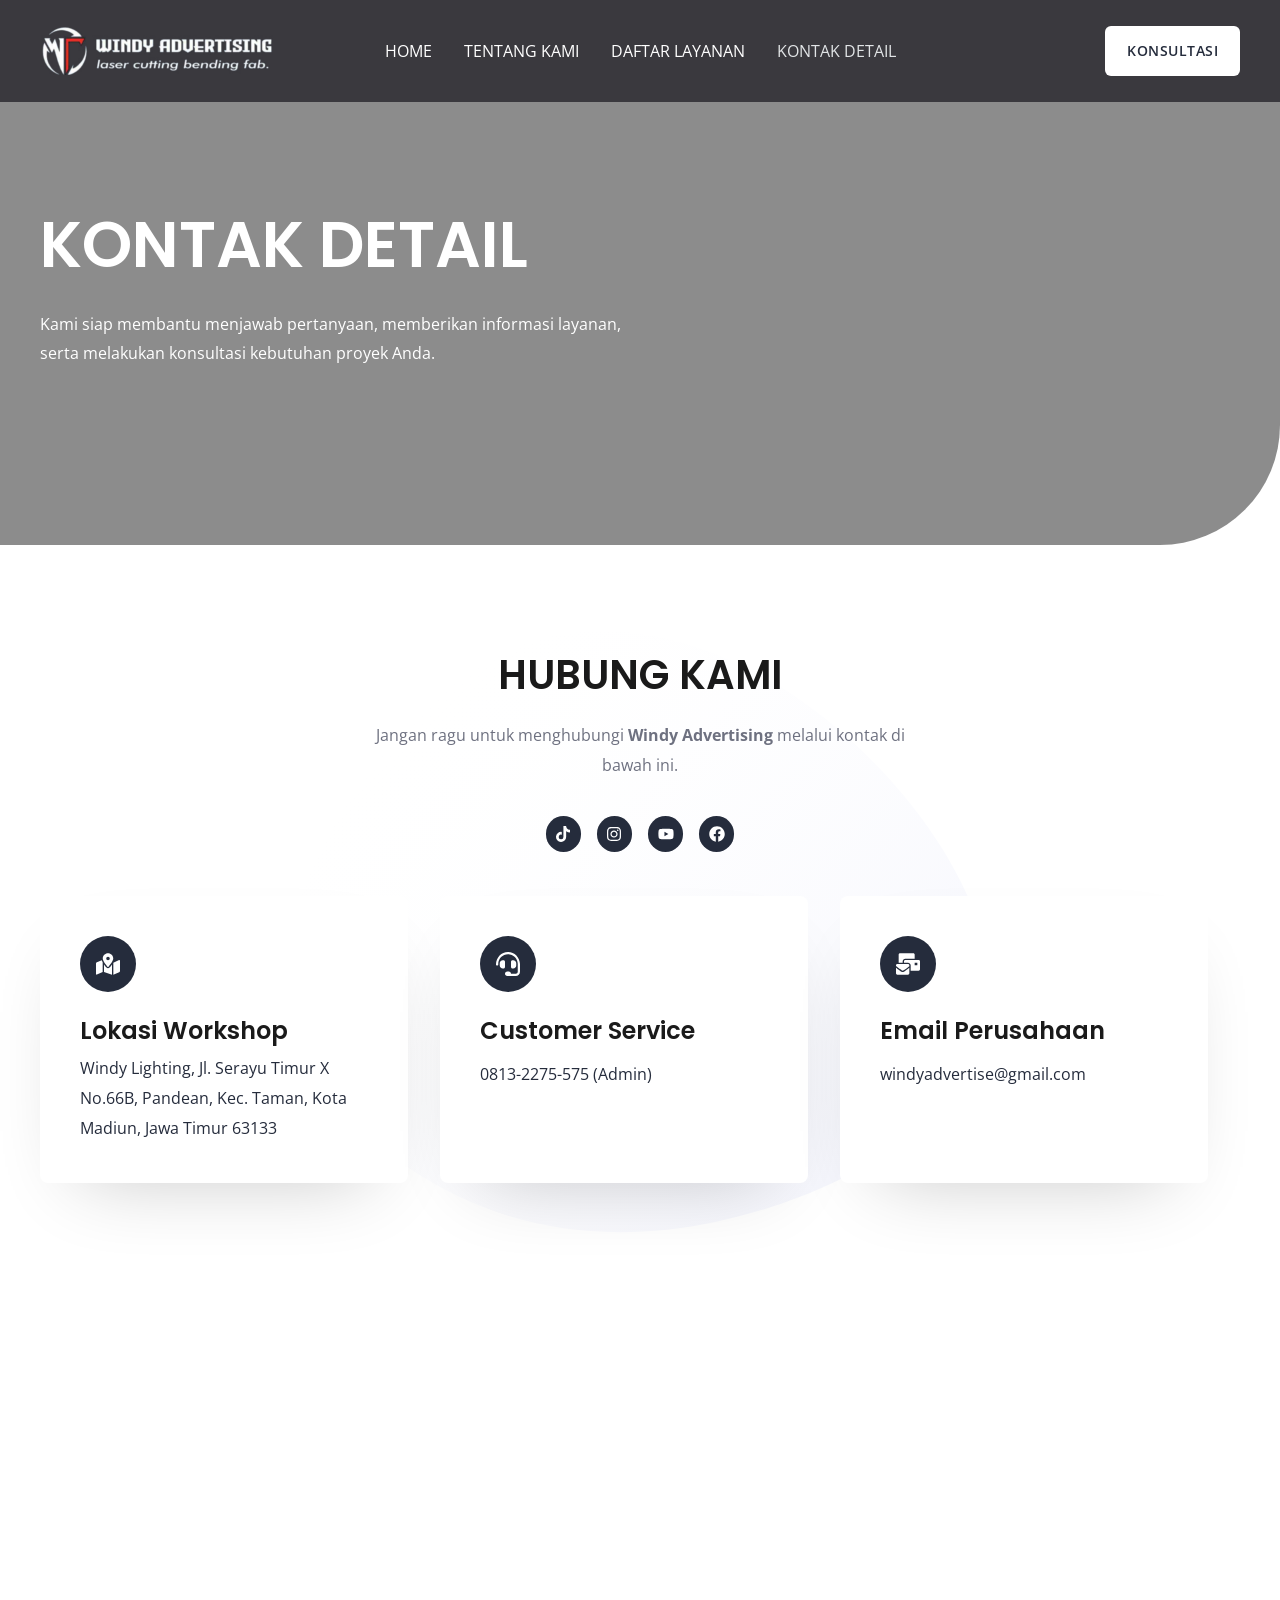
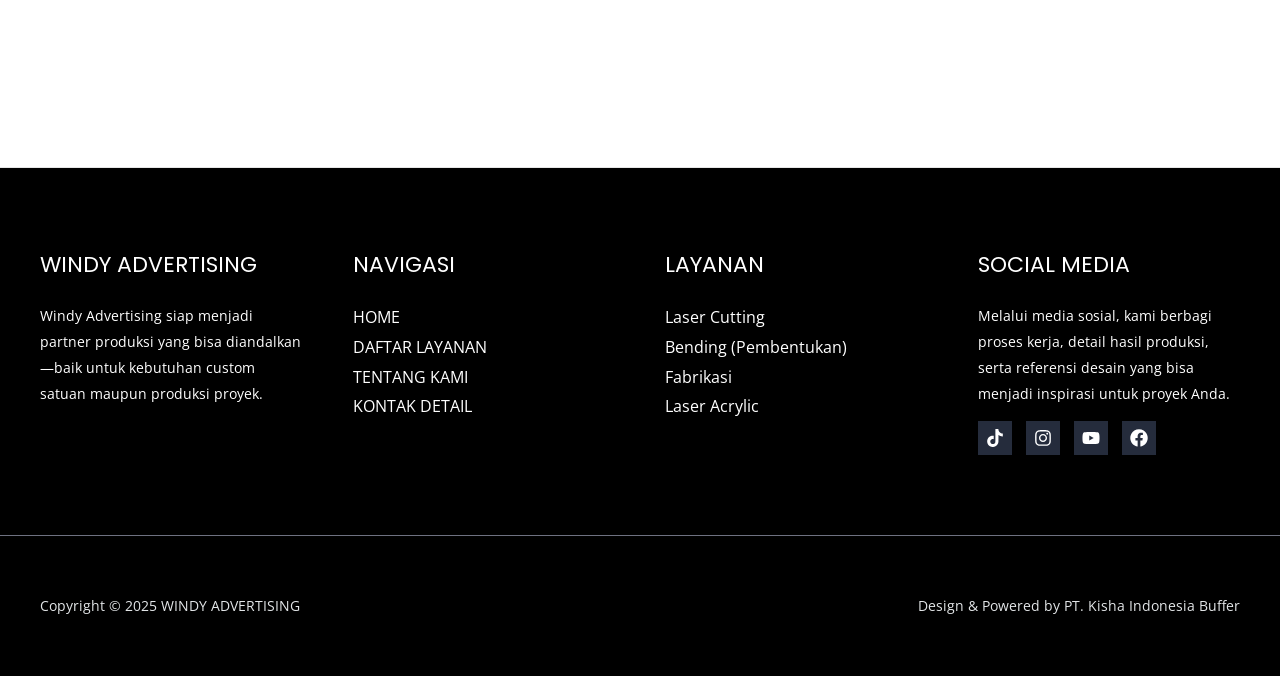
==== commit c3bb2427: "update" ====
--- a/kontak/index.html
+++ b/kontak/index.html
@@ -42,7 +42,14 @@
 <link rel="stylesheet" id="elementor-post-532-css" href="/wp-content/uploads/elementor/css/post-532.css?ver=1769414541" media="all">
 <link rel="stylesheet" id="font-awesome-5-all-css" href="/wp-content/plugins/elementor/assets/lib/font-awesome/css/all.min.css?ver=3.25.6" media="all">
 <link rel="stylesheet" id="font-awesome-4-shim-css" href="/wp-content/plugins/elementor/assets/lib/font-awesome/css/v4-shims.min.css?ver=3.25.6" media="all">
-<link rel="stylesheet" id="elementor-post-10-css" href="/wp-content/uploads/elementor/css/post-10.css?ver=1769414602" media="all">
+<link rel="stylesheet" id="widget-heading-css" href="/wp-content/plugins/elementor/assets/css/widget-heading.min.css?ver=3.25.6" media="all">
+<link rel="stylesheet" id="widget-text-editor-css" href="/wp-content/plugins/elementor/assets/css/widget-text-editor.min.css?ver=3.25.6" media="all">
+<link rel="stylesheet" id="widget-social-icons-css" href="/wp-content/plugins/elementor/assets/css/widget-social-icons.min.css?ver=3.25.6" media="all">
+<link rel="stylesheet" id="e-apple-webkit-css" href="/wp-content/plugins/elementor/assets/css/conditionals/apple-webkit.min.css?ver=3.25.6" media="all">
+<link rel="stylesheet" id="widget-icon-box-css" href="/wp-content/plugins/elementor/assets/css/widget-icon-box.min.css?ver=3.25.6" media="all">
+<link rel="stylesheet" id="widget-icon-list-css" href="/wp-content/plugins/elementor/assets/css/widget-icon-list.min.css?ver=3.25.6" media="all">
+<link rel="stylesheet" id="widget-google_maps-css" href="/wp-content/plugins/elementor/assets/css/widget-google_maps.min.css?ver=3.25.6" media="all">
+<link rel="stylesheet" id="elementor-post-10-css" href="/wp-content/uploads/elementor/css/post-10.css?ver=1769567363" media="all">
 <link rel="stylesheet" id="google-fonts-1-css" href="https://fonts.googleapis.com/css?family=Roboto%3A100%2C100italic%2C200%2C200italic%2C300%2C300italic%2C400%2C400italic%2C500%2C500italic%2C600%2C600italic%2C700%2C700italic%2C800%2C800italic%2C900%2C900italic%7CRoboto+Slab%3A100%2C100italic%2C200%2C200italic%2C300%2C300italic%2C400%2C400italic%2C500%2C500italic%2C600%2C600italic%2C700%2C700italic%2C800%2C800italic%2C900%2C900italic&amp;display=swap&amp;ver=6.9" media="all">
 <link rel="preconnect" href="https://fonts.gstatic.com/" crossorigin><script src="/wp-content/plugins/elementor/assets/lib/font-awesome/js/v4-shims.min.js?ver=3.25.6" id="font-awesome-4-shim-js"></script>
 <link rel="https://api.w.org/" href="/wp-json/"><link rel="alternate" title="JSON" type="application/json" href="/wp-json/wp/v2/pages/10"><link rel="EditURI" type="application/rsd+xml" title="RSD" href="/xmlrpc.php?rsd">
@@ -76,13 +83,6 @@
 :root{--wp--preset--aspect-ratio--square: 1;--wp--preset--aspect-ratio--4-3: 4/3;--wp--preset--aspect-ratio--3-4: 3/4;--wp--preset--aspect-ratio--3-2: 3/2;--wp--preset--aspect-ratio--2-3: 2/3;--wp--preset--aspect-ratio--16-9: 16/9;--wp--preset--aspect-ratio--9-16: 9/16;--wp--preset--color--black: #000000;--wp--preset--color--cyan-bluish-gray: #abb8c3;--wp--preset--color--white: #ffffff;--wp--preset--color--pale-pink: #f78da7;--wp--preset--color--vivid-red: #cf2e2e;--wp--preset--color--luminous-vivid-orange: #ff6900;--wp--preset--color--luminous-vivid-amber: #fcb900;--wp--preset--color--light-green-cyan: #7bdcb5;--wp--preset--color--vivid-green-cyan: #00d084;--wp--preset--color--pale-cyan-blue: #8ed1fc;--wp--preset--color--vivid-cyan-blue: #0693e3;--wp--preset--color--vivid-purple: #9b51e0;--wp--preset--color--ast-global-color-0: var(--ast-global-color-0);--wp--preset--color--ast-global-color-1: var(--ast-global-color-1);--wp--preset--color--ast-global-color-2: var(--ast-global-color-2);--wp--preset--color--ast-global-color-3: var(--ast-global-color-3);--wp--preset--color--ast-global-color-4: var(--ast-global-color-4);--wp--preset--color--ast-global-color-5: var(--ast-global-color-5);--wp--preset--color--ast-global-color-6: var(--ast-global-color-6);--wp--preset--color--ast-global-color-7: var(--ast-global-color-7);--wp--preset--color--ast-global-color-8: var(--ast-global-color-8);--wp--preset--gradient--vivid-cyan-blue-to-vivid-purple: linear-gradient(135deg,rgb(6,147,227) 0%,rgb(155,81,224) 100%);--wp--preset--gradient--light-green-cyan-to-vivid-green-cyan: linear-gradient(135deg,rgb(122,220,180) 0%,rgb(0,208,130) 100%);--wp--preset--gradient--luminous-vivid-amber-to-luminous-vivid-orange: linear-gradient(135deg,rgb(252,185,0) 0%,rgb(255,105,0) 100%);--wp--preset--gradient--luminous-vivid-orange-to-vivid-red: linear-gradient(135deg,rgb(255,105,0) 0%,rgb(207,46,46) 100%);--wp--preset--gradient--very-light-gray-to-cyan-bluish-gray: linear-gradient(135deg,rgb(238,238,238) 0%,rgb(169,184,195) 100%);--wp--preset--gradient--cool-to-warm-spectrum: linear-gradient(135deg,rgb(74,234,220) 0%,rgb(151,120,209) 20%,rgb(207,42,186) 40%,rgb(238,44,130) 60%,rgb(251,105,98) 80%,rgb(254,248,76) 100%);--wp--preset--gradient--blush-light-purple: linear-gradient(135deg,rgb(255,206,236) 0%,rgb(152,150,240) 100%);--wp--preset--gradient--blush-bordeaux: linear-gradient(135deg,rgb(254,205,165) 0%,rgb(254,45,45) 50%,rgb(107,0,62) 100%);--wp--preset--gradient--luminous-dusk: linear-gradient(135deg,rgb(255,203,112) 0%,rgb(199,81,192) 50%,rgb(65,88,208) 100%);--wp--preset--gradient--pale-ocean: linear-gradient(135deg,rgb(255,245,203) 0%,rgb(182,227,212) 50%,rgb(51,167,181) 100%);--wp--preset--gradient--electric-grass: linear-gradient(135deg,rgb(202,248,128) 0%,rgb(113,206,126) 100%);--wp--preset--gradient--midnight: linear-gradient(135deg,rgb(2,3,129) 0%,rgb(40,116,252) 100%);--wp--preset--font-size--small: 13px;--wp--preset--font-size--medium: 20px;--wp--preset--font-size--large: 36px;--wp--preset--font-size--x-large: 42px;--wp--preset--spacing--20: 0.44rem;--wp--preset--spacing--30: 0.67rem;--wp--preset--spacing--40: 1rem;--wp--preset--spacing--50: 1.5rem;--wp--preset--spacing--60: 2.25rem;--wp--preset--spacing--70: 3.38rem;--wp--preset--spacing--80: 5.06rem;--wp--preset--shadow--natural: 6px 6px 9px rgba(0, 0, 0, 0.2);--wp--preset--shadow--deep: 12px 12px 50px rgba(0, 0, 0, 0.4);--wp--preset--shadow--sharp: 6px 6px 0px rgba(0, 0, 0, 0.2);--wp--preset--shadow--outlined: 6px 6px 0px -3px rgb(255, 255, 255), 6px 6px rgb(0, 0, 0);--wp--preset--shadow--crisp: 6px 6px 0px rgb(0, 0, 0);}:root { --wp--style--global--content-size: var(--wp--custom--ast-content-width-size);--wp--style--global--wide-size: var(--wp--custom--ast-wide-width-size); }:where(body) { margin: 0; }.wp-site-blocks > .alignleft { float: left; margin-right: 2em; }.wp-site-blocks > .alignright { float: right; margin-left: 2em; }.wp-site-blocks > .aligncenter { justify-content: center; margin-left: auto; margin-right: auto; }:where(.wp-site-blocks) > * { margin-block-start: 24px; margin-block-end: 0; }:where(.wp-site-blocks) > :first-child { margin-block-start: 0; }:where(.wp-site-blocks) > :last-child { margin-block-end: 0; }:root { --wp--style--block-gap: 24px; }:root :where(.is-layout-flow) > :first-child{margin-block-start: 0;}:root :where(.is-layout-flow) > :last-child{margin-block-end: 0;}:root :where(.is-layout-flow) > *{margin-block-start: 24px;margin-block-end: 0;}:root :where(.is-layout-constrained) > :first-child{margin-block-start: 0;}:root :where(.is-layout-constrained) > :last-child{margin-block-end: 0;}:root :where(.is-layout-constrained) > *{margin-block-start: 24px;margin-block-end: 0;}:root :where(.is-layout-flex){gap: 24px;}:root :where(.is-layout-grid){gap: 24px;}.is-layout-flow > .alignleft{float: left;margin-inline-start: 0;margin-inline-end: 2em;}.is-layout-flow > .alignright{float: right;margin-inline-start: 2em;margin-inline-end: 0;}.is-layout-flow > .aligncenter{margin-left: auto !important;margin-right: auto !important;}.is-layout-constrained > .alignleft{float: left;margin-inline-start: 0;margin-inline-end: 2em;}.is-layout-constrained > .alignright{float: right;margin-inline-start: 2em;margin-inline-end: 0;}.is-layout-constrained > .aligncenter{margin-left: auto !important;margin-right: auto !important;}.is-layout-constrained > :where(:not(.alignleft):not(.alignright):not(.alignfull)){max-width: var(--wp--style--global--content-size);margin-left: auto !important;margin-right: auto !important;}.is-layout-constrained > .alignwide{max-width: var(--wp--style--global--wide-size);}body .is-layout-flex{display: flex;}.is-layout-flex{flex-wrap: wrap;align-items: center;}.is-layout-flex > :is(*, div){margin: 0;}body .is-layout-grid{display: grid;}.is-layout-grid > :is(*, div){margin: 0;}body{padding-top: 0px;padding-right: 0px;padding-bottom: 0px;padding-left: 0px;}a:where(:not(.wp-element-button)){text-decoration: none;}:root :where(.wp-element-button, .wp-block-button__link){background-color: #32373c;border-width: 0;color: #fff;font-family: inherit;font-size: inherit;font-style: inherit;font-weight: inherit;letter-spacing: inherit;line-height: inherit;padding-top: calc(0.667em + 2px);padding-right: calc(1.333em + 2px);padding-bottom: calc(0.667em + 2px);padding-left: calc(1.333em + 2px);text-decoration: none;text-transform: inherit;}.has-black-color{color: var(--wp--preset--color--black) !important;}.has-cyan-bluish-gray-color{color: var(--wp--preset--color--cyan-bluish-gray) !important;}.has-white-color{color: var(--wp--preset--color--white) !important;}.has-pale-pink-color{color: var(--wp--preset--color--pale-pink) !important;}.has-vivid-red-color{color: var(--wp--preset--color--vivid-red) !important;}.has-luminous-vivid-orange-color{color: var(--wp--preset--color--luminous-vivid-orange) !important;}.has-luminous-vivid-amber-color{color: var(--wp--preset--color--luminous-vivid-amber) !important;}.has-light-green-cyan-color{color: var(--wp--preset--color--light-green-cyan) !important;}.has-vivid-green-cyan-color{color: var(--wp--preset--color--vivid-green-cyan) !important;}.has-pale-cyan-blue-color{color: var(--wp--preset--color--pale-cyan-blue) !important;}.has-vivid-cyan-blue-color{color: var(--wp--preset--color--vivid-cyan-blue) !important;}.has-vivid-purple-color{color: var(--wp--preset--color--vivid-purple) !important;}.has-ast-global-color-0-color{color: var(--wp--preset--color--ast-global-color-0) !important;}.has-ast-global-color-1-color{color: var(--wp--preset--color--ast-global-color-1) !important;}.has-ast-global-color-2-color{color: var(--wp--preset--color--ast-global-color-2) !important;}.has-ast-global-color-3-color{color: var(--wp--preset--color--ast-global-color-3) !important;}.has-ast-global-color-4-color{color: var(--wp--preset--color--ast-global-color-4) !important;}.has-ast-global-color-5-color{color: var(--wp--preset--color--ast-global-color-5) !important;}.has-ast-global-color-6-color{color: var(--wp--preset--color--ast-global-color-6) !important;}.has-ast-global-color-7-color{color: var(--wp--preset--color--ast-global-color-7) !important;}.has-ast-global-color-8-color{color: var(--wp--preset--color--ast-global-color-8) !important;}.has-black-background-color{background-color: var(--wp--preset--color--black) !important;}.has-cyan-bluish-gray-background-color{background-color: var(--wp--preset--color--cyan-bluish-gray) !important;}.has-white-background-color{background-color: var(--wp--preset--color--white) !important;}.has-pale-pink-background-color{background-color: var(--wp--preset--color--pale-pink) !important;}.has-vivid-red-background-color{background-color: var(--wp--preset--color--vivid-red) !important;}.has-luminous-vivid-orange-background-color{background-color: var(--wp--preset--color--luminous-vivid-orange) !important;}.has-luminous-vivid-amber-background-color{background-color: var(--wp--preset--color--luminous-vivid-amber) !important;}.has-light-green-cyan-background-color{background-color: var(--wp--preset--color--light-green-cyan) !important;}.has-vivid-green-cyan-background-color{background-color: var(--wp--preset--color--vivid-green-cyan) !important;}.has-pale-cyan-blue-background-color{background-color: var(--wp--preset--color--pale-cyan-blue) !important;}.has-vivid-cyan-blue-background-color{background-color: var(--wp--preset--color--vivid-cyan-blue) !important;}.has-vivid-purple-background-color{background-color: var(--wp--preset--color--vivid-purple) !important;}.has-ast-global-color-0-background-color{background-color: var(--wp--preset--color--ast-global-color-0) !important;}.has-ast-global-color-1-background-color{background-color: var(--wp--preset--color--ast-global-color-1) !important;}.has-ast-global-color-2-background-color{background-color: var(--wp--preset--color--ast-global-color-2) !important;}.has-ast-global-color-3-background-color{background-color: var(--wp--preset--color--ast-global-color-3) !important;}.has-ast-global-color-4-background-color{background-color: var(--wp--preset--color--ast-global-color-4) !important;}.has-ast-global-color-5-background-color{background-color: var(--wp--preset--color--ast-global-color-5) !important;}.has-ast-global-color-6-background-color{background-color: var(--wp--preset--color--ast-global-color-6) !important;}.has-ast-global-color-7-background-color{background-color: var(--wp--preset--color--ast-global-color-7) !important;}.has-ast-global-color-8-background-color{background-color: var(--wp--preset--color--ast-global-color-8) !important;}.has-black-border-color{border-color: var(--wp--preset--color--black) !important;}.has-cyan-bluish-gray-border-color{border-color: var(--wp--preset--color--cyan-bluish-gray) !important;}.has-white-border-color{border-color: var(--wp--preset--color--white) !important;}.has-pale-pink-border-color{border-color: var(--wp--preset--color--pale-pink) !important;}.has-vivid-red-border-color{border-color: var(--wp--preset--color--vivid-red) !important;}.has-luminous-vivid-orange-border-color{border-color: var(--wp--preset--color--luminous-vivid-orange) !important;}.has-luminous-vivid-amber-border-color{border-color: var(--wp--preset--color--luminous-vivid-amber) !important;}.has-light-green-cyan-border-color{border-color: var(--wp--preset--color--light-green-cyan) !important;}.has-vivid-green-cyan-border-color{border-color: var(--wp--preset--color--vivid-green-cyan) !important;}.has-pale-cyan-blue-border-color{border-color: var(--wp--preset--color--pale-cyan-blue) !important;}.has-vivid-cyan-blue-border-color{border-color: var(--wp--preset--color--vivid-cyan-blue) !important;}.has-vivid-purple-border-color{border-color: var(--wp--preset--color--vivid-purple) !important;}.has-ast-global-color-0-border-color{border-color: var(--wp--preset--color--ast-global-color-0) !important;}.has-ast-global-color-1-border-color{border-color: var(--wp--preset--color--ast-global-color-1) !important;}.has-ast-global-color-2-border-color{border-color: var(--wp--preset--color--ast-global-color-2) !important;}.has-ast-global-color-3-border-color{border-color: var(--wp--preset--color--ast-global-color-3) !important;}.has-ast-global-color-4-border-color{border-color: var(--wp--preset--color--ast-global-color-4) !important;}.has-ast-global-color-5-border-color{border-color: var(--wp--preset--color--ast-global-color-5) !important;}.has-ast-global-color-6-border-color{border-color: var(--wp--preset--color--ast-global-color-6) !important;}.has-ast-global-color-7-border-color{border-color: var(--wp--preset--color--ast-global-color-7) !important;}.has-ast-global-color-8-border-color{border-color: var(--wp--preset--color--ast-global-color-8) !important;}.has-vivid-cyan-blue-to-vivid-purple-gradient-background{background: var(--wp--preset--gradient--vivid-cyan-blue-to-vivid-purple) !important;}.has-light-green-cyan-to-vivid-green-cyan-gradient-background{background: var(--wp--preset--gradient--light-green-cyan-to-vivid-green-cyan) !important;}.has-luminous-vivid-amber-to-luminous-vivid-orange-gradient-background{background: var(--wp--preset--gradient--luminous-vivid-amber-to-luminous-vivid-orange) !important;}.has-luminous-vivid-orange-to-vivid-red-gradient-background{background: var(--wp--preset--gradient--luminous-vivid-orange-to-vivid-red) !important;}.has-very-light-gray-to-cyan-bluish-gray-gradient-background{background: var(--wp--preset--gradient--very-light-gray-to-cyan-bluish-gray) !important;}.has-cool-to-warm-spectrum-gradient-background{background: var(--wp--preset--gradient--cool-to-warm-spectrum) !important;}.has-blush-light-purple-gradient-background{background: var(--wp--preset--gradient--blush-light-purple) !important;}.has-blush-bordeaux-gradient-background{background: var(--wp--preset--gradient--blush-bordeaux) !important;}.has-luminous-dusk-gradient-background{background: var(--wp--preset--gradient--luminous-dusk) !important;}.has-pale-ocean-gradient-background{background: var(--wp--preset--gradient--pale-ocean) !important;}.has-electric-grass-gradient-background{background: var(--wp--preset--gradient--electric-grass) !important;}.has-midnight-gradient-background{background: var(--wp--preset--gradient--midnight) !important;}.has-small-font-size{font-size: var(--wp--preset--font-size--small) !important;}.has-medium-font-size{font-size: var(--wp--preset--font-size--medium) !important;}.has-large-font-size{font-size: var(--wp--preset--font-size--large) !important;}.has-x-large-font-size{font-size: var(--wp--preset--font-size--x-large) !important;}
 /*# sourceURL=global-styles-inline-css */
 </style>
-<link rel="stylesheet" id="widget-heading-css" href="/wp-content/plugins/elementor/assets/css/widget-heading.min.css?ver=3.25.6" media="all">
-<link rel="stylesheet" id="widget-text-editor-css" href="/wp-content/plugins/elementor/assets/css/widget-text-editor.min.css?ver=3.25.6" media="all">
-<link rel="stylesheet" id="widget-social-icons-css" href="/wp-content/plugins/elementor/assets/css/widget-social-icons.min.css?ver=3.25.6" media="all">
-<link rel="stylesheet" id="e-apple-webkit-css" href="/wp-content/plugins/elementor/assets/css/conditionals/apple-webkit.min.css?ver=3.25.6" media="all">
-<link rel="stylesheet" id="widget-icon-box-css" href="/wp-content/plugins/elementor/assets/css/widget-icon-box.min.css?ver=3.25.6" media="all">
-<link rel="stylesheet" id="widget-icon-list-css" href="/wp-content/plugins/elementor/assets/css/widget-icon-list.min.css?ver=3.25.6" media="all">
-<link rel="stylesheet" id="widget-google_maps-css" href="/wp-content/plugins/elementor/assets/css/widget-google_maps.min.css?ver=3.25.6" media="all">
 </head>
 
 <body itemtype="https://schema.org/WebPage" itemscope="itemscope" class="wp-singular page-template-default page page-id-10 wp-custom-logo wp-theme-astra ast-desktop ast-page-builder-template ast-no-sidebar astra-4.8.5 ast-single-post ast-inherit-site-logo-transparent ast-theme-transparent-header ast-hfb-header elementor-default elementor-kit-532 elementor-page elementor-page-10">
@@ -248,7 +248,7 @@
 					</h4>
 				
 									<p class="elementor-icon-box-description">
-						Jl. Sarana Mulya No.14, Rejomulyo, Kec. Kartoharjo, Kota Madiun, Jawa Timur 63111, Indonesia					</p>
+						Windy Lighting, Jl. Serayu Timur X No.66B, Pandean, Kec. Taman, Kota Madiun, Jawa Timur 63133					</p>
 				
 			</div>
 			
@@ -319,7 +319,10 @@
 				<div class="elementor-widget-container">
 					<ul class="elementor-icon-list-items">
 							<li class="elementor-icon-list-item">
-										<span class="elementor-icon-list-text">Windyadvertising@gmail.com</span>
+											<a href="mailto:windyadvertise@gmail.com">
+
+											<span class="elementor-icon-list-text">windyadvertise@gmail.com</span>
+											</a>
 									</li>
 						</ul>
 				</div>
@@ -335,7 +338,7 @@
 				<div class="elementor-element elementor-element-473cdee elementor-widget elementor-widget-google_maps" data-id="473cdee" data-element_type="widget" data-widget_type="google_maps.default">
 				<div class="elementor-widget-container">
 					<div class="elementor-custom-embed">
-			<iframe loading="lazy" src="https://maps.google.com/maps?q=Jl.%20Sarana%20Mulya%20No.14%2C%20Rejomulyo%2C%20Kec.%20Kartoharjo%2C%20Kota%20Madiun%2C%20Jawa%20Timur%2063111%2C%20Indonesia&amp;t=m&amp;z=14&amp;output=embed&amp;iwloc=near" title="Jl. Sarana Mulya No.14, Rejomulyo, Kec. Kartoharjo, Kota Madiun, Jawa Timur 63111, Indonesia" aria-label="Jl. Sarana Mulya No.14, Rejomulyo, Kec. Kartoharjo, Kota Madiun, Jawa Timur 63111, Indonesia"></iframe>
+			<iframe loading="lazy" src="https://maps.google.com/maps?q=Windy%20Lighting%2C%20Jl.%20Serayu%20Timur%20X%20No.66B%2C%20Pandean%2C%20Kec.%20Taman%2C%20Kota%20Madiun%2C%20Jawa%20Timur%2063133&amp;t=m&amp;z=14&amp;output=embed&amp;iwloc=near" title="Windy Lighting, Jl. Serayu Timur X No.66B, Pandean, Kec. Taman, Kota Madiun, Jawa Timur 63133" aria-label="Windy Lighting, Jl. Serayu Timur X No.66B, Pandean, Kec. Taman, Kota Madiun, Jawa Timur 63133"></iframe>
 		</div>
 				</div>
 				</div>
@@ -465,7 +468,7 @@
 <script src="/wp-content/plugins/elementor/assets/js/frontend-modules.min.js?ver=3.25.6" id="elementor-frontend-modules-js"></script>
 <script src="/wp-includes/js/jquery/ui/core.min.js?ver=1.13.3" id="jquery-ui-core-js"></script>
 <script id="elementor-frontend-js-before">
-var elementorFrontendConfig = {"environmentMode":{"edit":false,"wpPreview":false,"isScriptDebug":false},"i18n":{"shareOnFacebook":"Share on Facebook","shareOnTwitter":"Share on Twitter","pinIt":"Pin it","download":"Download","downloadImage":"Download image","fullscreen":"Fullscreen","zoom":"Zoom","share":"Share","playVideo":"Play Video","previous":"Previous","next":"Next","close":"Close","a11yCarouselWrapperAriaLabel":"Carousel | Horizontal scrolling: Arrow Left & Right","a11yCarouselPrevSlideMessage":"Previous slide","a11yCarouselNextSlideMessage":"Next slide","a11yCarouselFirstSlideMessage":"This is the first slide","a11yCarouselLastSlideMessage":"This is the last slide","a11yCarouselPaginationBulletMessage":"Go to slide"},"is_rtl":false,"breakpoints":{"xs":0,"sm":480,"md":768,"lg":1025,"xl":1440,"xxl":1600},"responsive":{"breakpoints":{"mobile":{"label":"Mobile Portrait","value":767,"default_value":767,"direction":"max","is_enabled":true},"mobile_extra":{"label":"Mobile Landscape","value":880,"default_value":880,"direction":"max","is_enabled":false},"tablet":{"label":"Tablet Portrait","value":1024,"default_value":1024,"direction":"max","is_enabled":true},"tablet_extra":{"label":"Tablet Landscape","value":1200,"default_value":1200,"direction":"max","is_enabled":false},"laptop":{"label":"Laptop","value":1366,"default_value":1366,"direction":"max","is_enabled":false},"widescreen":{"label":"Widescreen","value":2400,"default_value":2400,"direction":"min","is_enabled":false}},"hasCustomBreakpoints":false},"version":"3.25.6","is_static":false,"experimentalFeatures":{"e_font_icon_svg":true,"additional_custom_breakpoints":true,"container":true,"e_swiper_latest":true,"e_nested_atomic_repeaters":true,"e_optimized_control_loading":true,"e_onboarding":true,"e_css_smooth_scroll":true,"home_screen":true,"nested-elements":true,"editor_v2":true,"e_element_cache":true,"link-in-bio":true,"floating-buttons":true,"launchpad-checklist":true},"urls":{"assets":"\/wp-content\/plugins\/elementor\/assets\/","ajaxurl":"\/wp-admin\/admin-ajax.php","uploadUrl":"\/wp-content\/uploads"},"nonces":{"floatingButtonsClickTracking":"77706cf2e1"},"swiperClass":"swiper","settings":{"page":[],"editorPreferences":[]},"kit":{"global_image_lightbox":"yes","active_breakpoints":["viewport_mobile","viewport_tablet"],"lightbox_enable_counter":"yes","lightbox_enable_fullscreen":"yes","lightbox_enable_zoom":"yes","lightbox_enable_share":"yes","lightbox_title_src":"title","lightbox_description_src":"description"},"post":{"id":10,"title":"KONTAK%20DETAIL%20%E2%80%93%20WINDY%20ADVERTISING","excerpt":"","featuredImage":false}};
+var elementorFrontendConfig = {"environmentMode":{"edit":false,"wpPreview":false,"isScriptDebug":false},"i18n":{"shareOnFacebook":"Share on Facebook","shareOnTwitter":"Share on Twitter","pinIt":"Pin it","download":"Download","downloadImage":"Download image","fullscreen":"Fullscreen","zoom":"Zoom","share":"Share","playVideo":"Play Video","previous":"Previous","next":"Next","close":"Close","a11yCarouselWrapperAriaLabel":"Carousel | Horizontal scrolling: Arrow Left & Right","a11yCarouselPrevSlideMessage":"Previous slide","a11yCarouselNextSlideMessage":"Next slide","a11yCarouselFirstSlideMessage":"This is the first slide","a11yCarouselLastSlideMessage":"This is the last slide","a11yCarouselPaginationBulletMessage":"Go to slide"},"is_rtl":false,"breakpoints":{"xs":0,"sm":480,"md":768,"lg":1025,"xl":1440,"xxl":1600},"responsive":{"breakpoints":{"mobile":{"label":"Mobile Portrait","value":767,"default_value":767,"direction":"max","is_enabled":true},"mobile_extra":{"label":"Mobile Landscape","value":880,"default_value":880,"direction":"max","is_enabled":false},"tablet":{"label":"Tablet Portrait","value":1024,"default_value":1024,"direction":"max","is_enabled":true},"tablet_extra":{"label":"Tablet Landscape","value":1200,"default_value":1200,"direction":"max","is_enabled":false},"laptop":{"label":"Laptop","value":1366,"default_value":1366,"direction":"max","is_enabled":false},"widescreen":{"label":"Widescreen","value":2400,"default_value":2400,"direction":"min","is_enabled":false}},"hasCustomBreakpoints":false},"version":"3.25.6","is_static":false,"experimentalFeatures":{"e_font_icon_svg":true,"additional_custom_breakpoints":true,"container":true,"e_swiper_latest":true,"e_nested_atomic_repeaters":true,"e_optimized_control_loading":true,"e_onboarding":true,"e_css_smooth_scroll":true,"home_screen":true,"nested-elements":true,"editor_v2":true,"e_element_cache":true,"link-in-bio":true,"floating-buttons":true,"launchpad-checklist":true},"urls":{"assets":"\/wp-content\/plugins\/elementor\/assets\/","ajaxurl":"\/wp-admin\/admin-ajax.php","uploadUrl":"\/wp-content\/uploads"},"nonces":{"floatingButtonsClickTracking":"d2e6559fde"},"swiperClass":"swiper","settings":{"page":[],"editorPreferences":[]},"kit":{"global_image_lightbox":"yes","active_breakpoints":["viewport_mobile","viewport_tablet"],"lightbox_enable_counter":"yes","lightbox_enable_fullscreen":"yes","lightbox_enable_zoom":"yes","lightbox_enable_share":"yes","lightbox_title_src":"title","lightbox_description_src":"description"},"post":{"id":10,"title":"KONTAK%20DETAIL%20%E2%80%93%20WINDY%20ADVERTISING","excerpt":"","featuredImage":false}};
 //# sourceURL=elementor-frontend-js-before
 </script>
 <script src="/wp-content/plugins/elementor/assets/js/frontend.min.js?ver=3.25.6" id="elementor-frontend-js"></script>
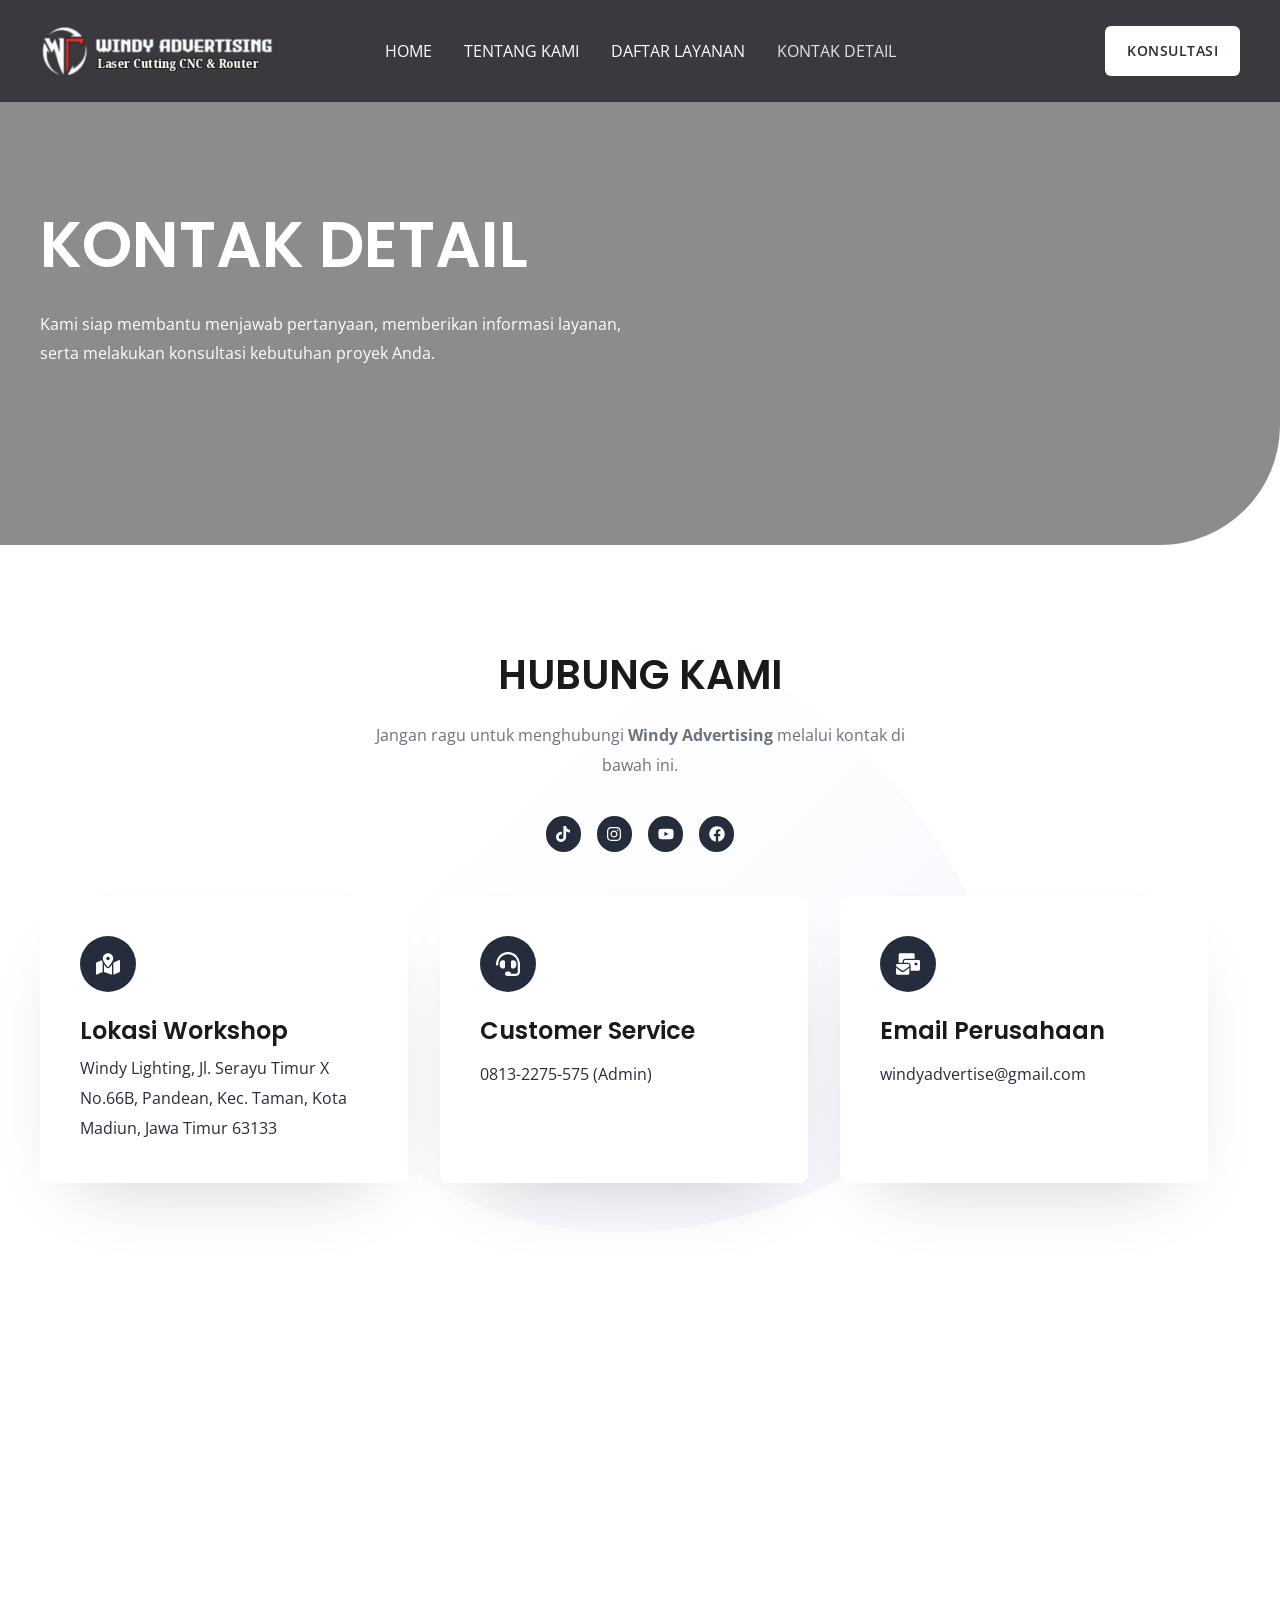
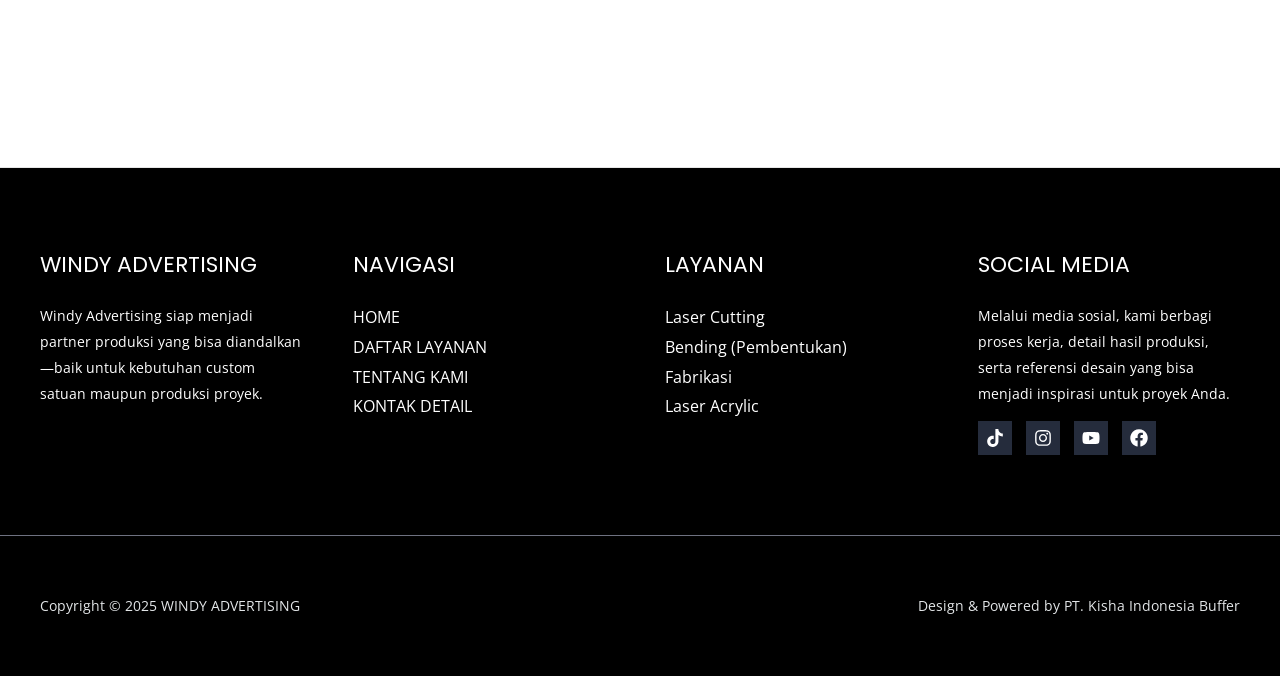
==== commit 42fba297: "updae" ====
--- a/kontak/index.html
+++ b/kontak/index.html
@@ -39,7 +39,7 @@
 <link rel="stylesheet" id="elementor-frontend-css" href="/wp-content/plugins/elementor/assets/css/frontend.min.css?ver=3.25.6" media="all">
 <link rel="stylesheet" id="swiper-css" href="/wp-content/plugins/elementor/assets/lib/swiper/v8/css/swiper.min.css?ver=8.4.5" media="all">
 <link rel="stylesheet" id="e-swiper-css" href="/wp-content/plugins/elementor/assets/css/conditionals/e-swiper.min.css?ver=3.25.6" media="all">
-<link rel="stylesheet" id="elementor-post-532-css" href="/wp-content/uploads/elementor/css/post-532.css?ver=1769414541" media="all">
+<link rel="stylesheet" id="elementor-post-532-css" href="/wp-content/uploads/elementor/css/post-532.css?ver=1771208138" media="all">
 <link rel="stylesheet" id="font-awesome-5-all-css" href="/wp-content/plugins/elementor/assets/lib/font-awesome/css/all.min.css?ver=3.25.6" media="all">
 <link rel="stylesheet" id="font-awesome-4-shim-css" href="/wp-content/plugins/elementor/assets/lib/font-awesome/css/v4-shims.min.css?ver=3.25.6" media="all">
 <link rel="stylesheet" id="widget-heading-css" href="/wp-content/plugins/elementor/assets/css/widget-heading.min.css?ver=3.25.6" media="all">
@@ -49,7 +49,7 @@
 <link rel="stylesheet" id="widget-icon-box-css" href="/wp-content/plugins/elementor/assets/css/widget-icon-box.min.css?ver=3.25.6" media="all">
 <link rel="stylesheet" id="widget-icon-list-css" href="/wp-content/plugins/elementor/assets/css/widget-icon-list.min.css?ver=3.25.6" media="all">
 <link rel="stylesheet" id="widget-google_maps-css" href="/wp-content/plugins/elementor/assets/css/widget-google_maps.min.css?ver=3.25.6" media="all">
-<link rel="stylesheet" id="elementor-post-10-css" href="/wp-content/uploads/elementor/css/post-10.css?ver=1769567363" media="all">
+<link rel="stylesheet" id="elementor-post-10-css" href="/wp-content/uploads/elementor/css/post-10.css?ver=1771216980" media="all">
 <link rel="stylesheet" id="google-fonts-1-css" href="https://fonts.googleapis.com/css?family=Roboto%3A100%2C100italic%2C200%2C200italic%2C300%2C300italic%2C400%2C400italic%2C500%2C500italic%2C600%2C600italic%2C700%2C700italic%2C800%2C800italic%2C900%2C900italic%7CRoboto+Slab%3A100%2C100italic%2C200%2C200italic%2C300%2C300italic%2C400%2C400italic%2C500%2C500italic%2C600%2C600italic%2C700%2C700italic%2C800%2C800italic%2C900%2C900italic&amp;display=swap&amp;ver=6.9" media="all">
 <link rel="preconnect" href="https://fonts.gstatic.com/" crossorigin><script src="/wp-content/plugins/elementor/assets/lib/font-awesome/js/v4-shims.min.js?ver=3.25.6" id="font-awesome-4-shim-js"></script>
 <link rel="https://api.w.org/" href="/wp-json/"><link rel="alternate" title="JSON" type="application/json" href="/wp-json/wp/v2/pages/10"><link rel="EditURI" type="application/rsd+xml" title="RSD" href="/xmlrpc.php?rsd">
@@ -100,7 +100,7 @@
 											<div class="site-header-primary-section-left site-header-section ast-flex site-header-section-left">
 									<div class="ast-builder-layout-element ast-flex site-header-focus-item" data-section="title_tagline">
 							<div class="site-branding ast-site-identity" itemtype="https://schema.org/Organization" itemscope="itemscope">
-					<span class="site-logo-img"><a href="/" class="custom-logo-link" rel="home"><img width="233" height="48" src="/wp-content/uploads/2026/01/cropped-windy_advertising_logo_transparent-233x48.png" class="custom-logo" alt="WINDY ADVERTISING" decoding="async" srcset="/wp-content/uploads/2026/01/cropped-windy_advertising_logo_transparent-233x48.png 233w, /wp-content/uploads/2026/01/cropped-windy_advertising_logo_transparent-300x62.png 300w, /wp-content/uploads/2026/01/cropped-windy_advertising_logo_transparent.png 768w" sizes="(max-width: 233px) 100vw, 233px"></a></span>				</div>
+					<span class="site-logo-img"><a href="/" class="custom-logo-link" rel="home"><img width="233" height="48" src="/wp-content/uploads/2026/02/cropped-windy_advertising_logo_cnc_router_font_windy-1-233x48.png" class="custom-logo" alt="WINDY ADVERTISING" decoding="async" srcset="/wp-content/uploads/2026/02/cropped-windy_advertising_logo_cnc_router_font_windy-1-233x48.png 233w, /wp-content/uploads/2026/02/cropped-windy_advertising_logo_cnc_router_font_windy-1.png 300w" sizes="(max-width: 233px) 100vw, 233px"></a></span>				</div>
 			<!-- .site-branding -->
 					</div>
 												<div class="site-header-primary-section-left-center site-header-section ast-flex ast-grid-left-center-section">
@@ -132,7 +132,7 @@
 													<div class="site-header-primary-section-left site-header-section ast-flex site-header-section-left">
 										<div class="ast-builder-layout-element ast-flex site-header-focus-item" data-section="title_tagline">
 							<div class="site-branding ast-site-identity" itemtype="https://schema.org/Organization" itemscope="itemscope">
-					<span class="site-logo-img"><a href="/" class="custom-logo-link" rel="home"><img width="233" height="48" src="/wp-content/uploads/2026/01/cropped-windy_advertising_logo_transparent-233x48.png" class="custom-logo" alt="WINDY ADVERTISING" decoding="async" srcset="/wp-content/uploads/2026/01/cropped-windy_advertising_logo_transparent-233x48.png 233w, /wp-content/uploads/2026/01/cropped-windy_advertising_logo_transparent-300x62.png 300w, /wp-content/uploads/2026/01/cropped-windy_advertising_logo_transparent.png 768w" sizes="(max-width: 233px) 100vw, 233px"></a></span>				</div>
+					<span class="site-logo-img"><a href="/" class="custom-logo-link" rel="home"><img width="233" height="48" src="/wp-content/uploads/2026/02/cropped-windy_advertising_logo_cnc_router_font_windy-1-233x48.png" class="custom-logo" alt="WINDY ADVERTISING" decoding="async" srcset="/wp-content/uploads/2026/02/cropped-windy_advertising_logo_cnc_router_font_windy-1-233x48.png 233w, /wp-content/uploads/2026/02/cropped-windy_advertising_logo_cnc_router_font_windy-1.png 300w" sizes="(max-width: 233px) 100vw, 233px"></a></span>				</div>
 			<!-- .site-branding -->
 					</div>
 									</div>
@@ -468,7 +468,7 @@
 <script src="/wp-content/plugins/elementor/assets/js/frontend-modules.min.js?ver=3.25.6" id="elementor-frontend-modules-js"></script>
 <script src="/wp-includes/js/jquery/ui/core.min.js?ver=1.13.3" id="jquery-ui-core-js"></script>
 <script id="elementor-frontend-js-before">
-var elementorFrontendConfig = {"environmentMode":{"edit":false,"wpPreview":false,"isScriptDebug":false},"i18n":{"shareOnFacebook":"Share on Facebook","shareOnTwitter":"Share on Twitter","pinIt":"Pin it","download":"Download","downloadImage":"Download image","fullscreen":"Fullscreen","zoom":"Zoom","share":"Share","playVideo":"Play Video","previous":"Previous","next":"Next","close":"Close","a11yCarouselWrapperAriaLabel":"Carousel | Horizontal scrolling: Arrow Left & Right","a11yCarouselPrevSlideMessage":"Previous slide","a11yCarouselNextSlideMessage":"Next slide","a11yCarouselFirstSlideMessage":"This is the first slide","a11yCarouselLastSlideMessage":"This is the last slide","a11yCarouselPaginationBulletMessage":"Go to slide"},"is_rtl":false,"breakpoints":{"xs":0,"sm":480,"md":768,"lg":1025,"xl":1440,"xxl":1600},"responsive":{"breakpoints":{"mobile":{"label":"Mobile Portrait","value":767,"default_value":767,"direction":"max","is_enabled":true},"mobile_extra":{"label":"Mobile Landscape","value":880,"default_value":880,"direction":"max","is_enabled":false},"tablet":{"label":"Tablet Portrait","value":1024,"default_value":1024,"direction":"max","is_enabled":true},"tablet_extra":{"label":"Tablet Landscape","value":1200,"default_value":1200,"direction":"max","is_enabled":false},"laptop":{"label":"Laptop","value":1366,"default_value":1366,"direction":"max","is_enabled":false},"widescreen":{"label":"Widescreen","value":2400,"default_value":2400,"direction":"min","is_enabled":false}},"hasCustomBreakpoints":false},"version":"3.25.6","is_static":false,"experimentalFeatures":{"e_font_icon_svg":true,"additional_custom_breakpoints":true,"container":true,"e_swiper_latest":true,"e_nested_atomic_repeaters":true,"e_optimized_control_loading":true,"e_onboarding":true,"e_css_smooth_scroll":true,"home_screen":true,"nested-elements":true,"editor_v2":true,"e_element_cache":true,"link-in-bio":true,"floating-buttons":true,"launchpad-checklist":true},"urls":{"assets":"\/wp-content\/plugins\/elementor\/assets\/","ajaxurl":"\/wp-admin\/admin-ajax.php","uploadUrl":"\/wp-content\/uploads"},"nonces":{"floatingButtonsClickTracking":"d2e6559fde"},"swiperClass":"swiper","settings":{"page":[],"editorPreferences":[]},"kit":{"global_image_lightbox":"yes","active_breakpoints":["viewport_mobile","viewport_tablet"],"lightbox_enable_counter":"yes","lightbox_enable_fullscreen":"yes","lightbox_enable_zoom":"yes","lightbox_enable_share":"yes","lightbox_title_src":"title","lightbox_description_src":"description"},"post":{"id":10,"title":"KONTAK%20DETAIL%20%E2%80%93%20WINDY%20ADVERTISING","excerpt":"","featuredImage":false}};
+var elementorFrontendConfig = {"environmentMode":{"edit":false,"wpPreview":false,"isScriptDebug":false},"i18n":{"shareOnFacebook":"Share on Facebook","shareOnTwitter":"Share on Twitter","pinIt":"Pin it","download":"Download","downloadImage":"Download image","fullscreen":"Fullscreen","zoom":"Zoom","share":"Share","playVideo":"Play Video","previous":"Previous","next":"Next","close":"Close","a11yCarouselWrapperAriaLabel":"Carousel | Horizontal scrolling: Arrow Left & Right","a11yCarouselPrevSlideMessage":"Previous slide","a11yCarouselNextSlideMessage":"Next slide","a11yCarouselFirstSlideMessage":"This is the first slide","a11yCarouselLastSlideMessage":"This is the last slide","a11yCarouselPaginationBulletMessage":"Go to slide"},"is_rtl":false,"breakpoints":{"xs":0,"sm":480,"md":768,"lg":1025,"xl":1440,"xxl":1600},"responsive":{"breakpoints":{"mobile":{"label":"Mobile Portrait","value":767,"default_value":767,"direction":"max","is_enabled":true},"mobile_extra":{"label":"Mobile Landscape","value":880,"default_value":880,"direction":"max","is_enabled":false},"tablet":{"label":"Tablet Portrait","value":1024,"default_value":1024,"direction":"max","is_enabled":true},"tablet_extra":{"label":"Tablet Landscape","value":1200,"default_value":1200,"direction":"max","is_enabled":false},"laptop":{"label":"Laptop","value":1366,"default_value":1366,"direction":"max","is_enabled":false},"widescreen":{"label":"Widescreen","value":2400,"default_value":2400,"direction":"min","is_enabled":false}},"hasCustomBreakpoints":false},"version":"3.25.6","is_static":false,"experimentalFeatures":{"e_font_icon_svg":true,"additional_custom_breakpoints":true,"container":true,"e_swiper_latest":true,"e_nested_atomic_repeaters":true,"e_optimized_control_loading":true,"e_onboarding":true,"e_css_smooth_scroll":true,"home_screen":true,"nested-elements":true,"editor_v2":true,"e_element_cache":true,"link-in-bio":true,"floating-buttons":true,"launchpad-checklist":true},"urls":{"assets":"\/wp-content\/plugins\/elementor\/assets\/","ajaxurl":"\/wp-admin\/admin-ajax.php","uploadUrl":"\/wp-content\/uploads"},"nonces":{"floatingButtonsClickTracking":"8e22a0b0e3"},"swiperClass":"swiper","settings":{"page":[],"editorPreferences":[]},"kit":{"global_image_lightbox":"yes","active_breakpoints":["viewport_mobile","viewport_tablet"],"lightbox_enable_counter":"yes","lightbox_enable_fullscreen":"yes","lightbox_enable_zoom":"yes","lightbox_enable_share":"yes","lightbox_title_src":"title","lightbox_description_src":"description"},"post":{"id":10,"title":"KONTAK%20DETAIL%20%E2%80%93%20WINDY%20ADVERTISING","excerpt":"","featuredImage":false}};
 //# sourceURL=elementor-frontend-js-before
 </script>
 <script src="/wp-content/plugins/elementor/assets/js/frontend.min.js?ver=3.25.6" id="elementor-frontend-js"></script>
